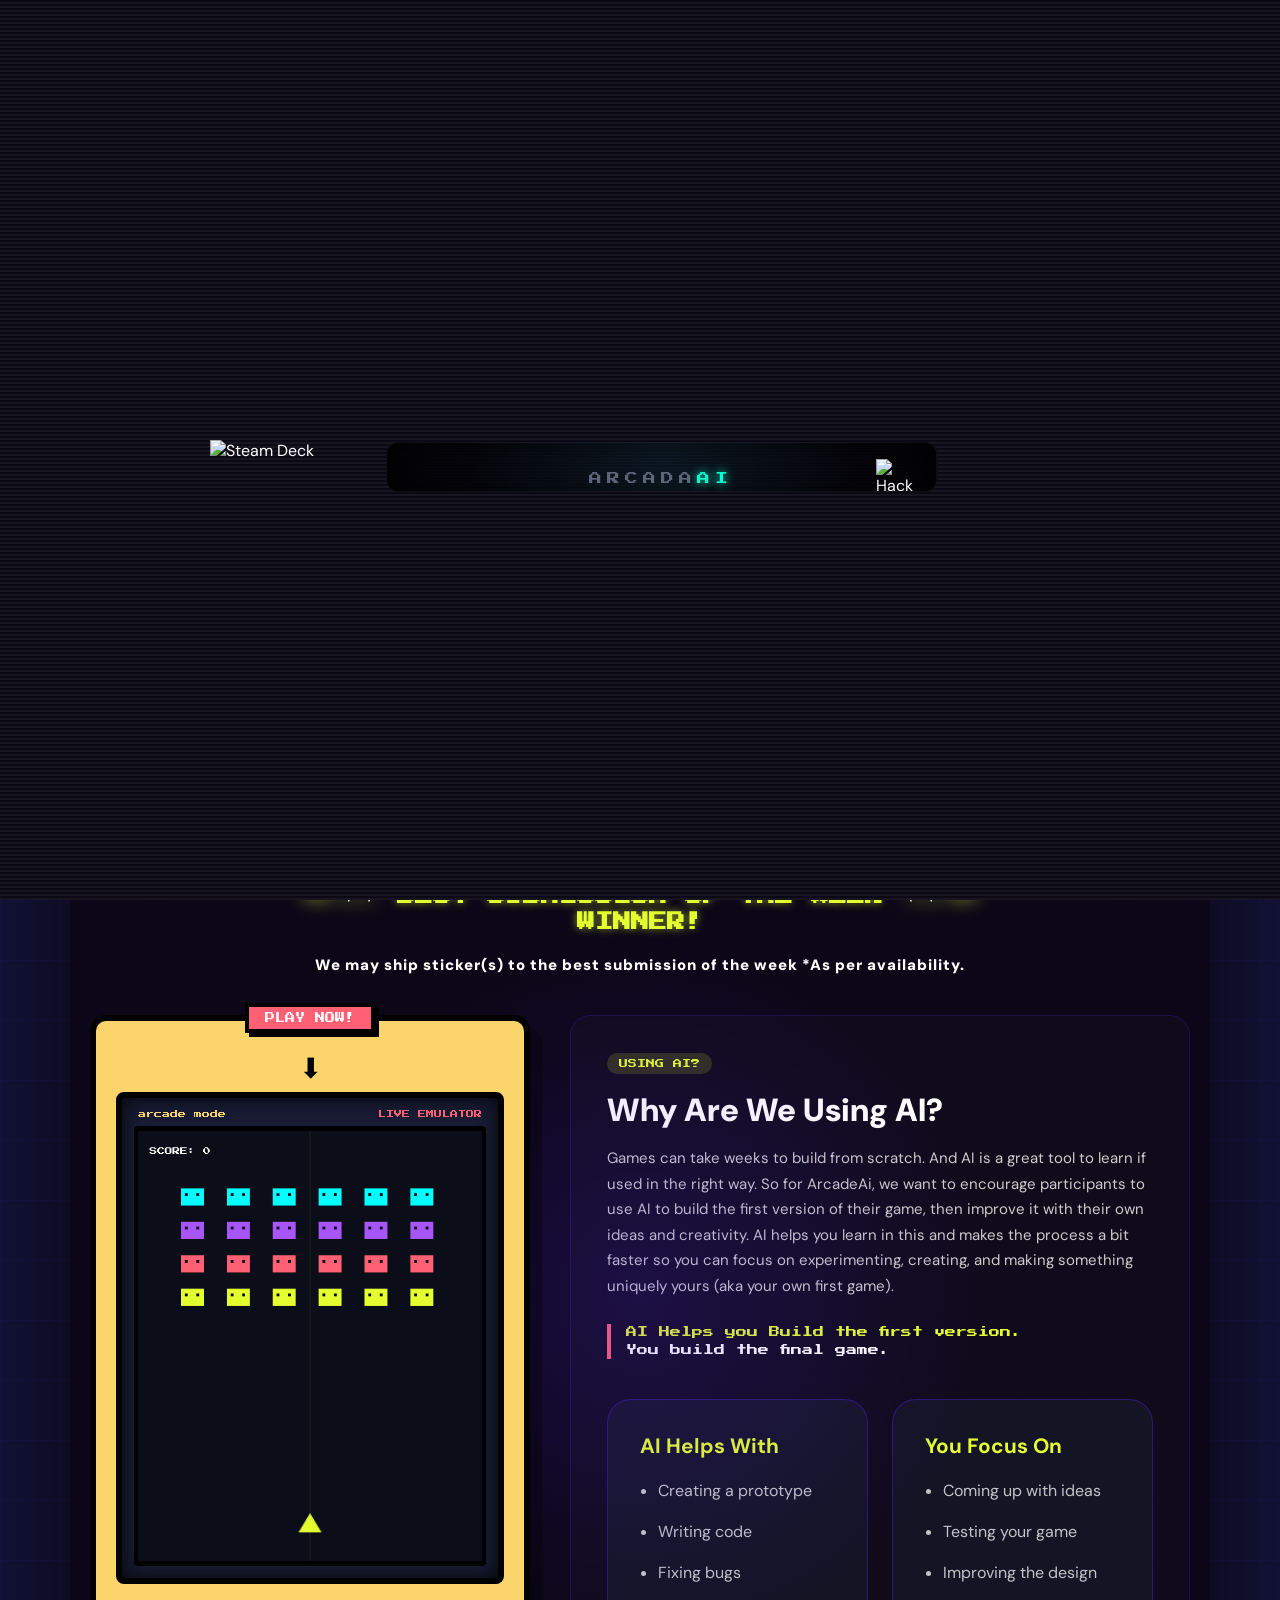
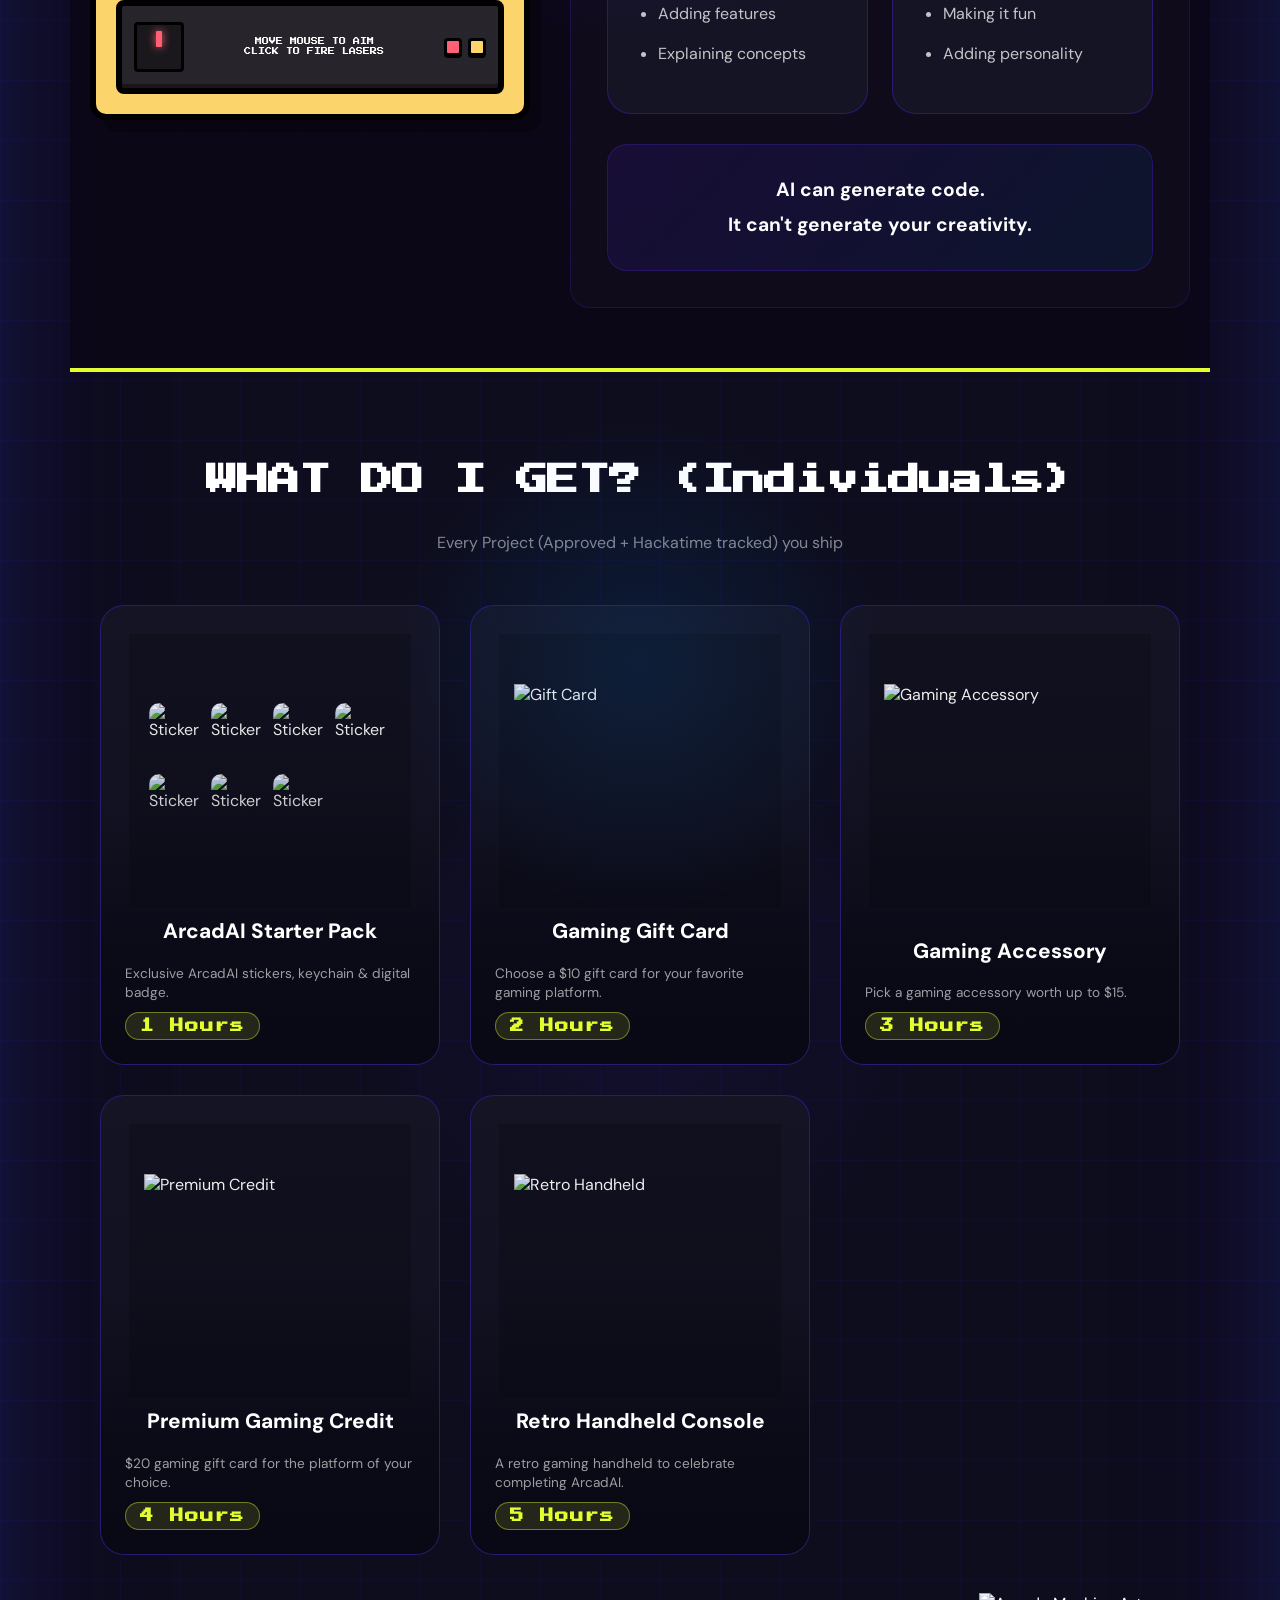
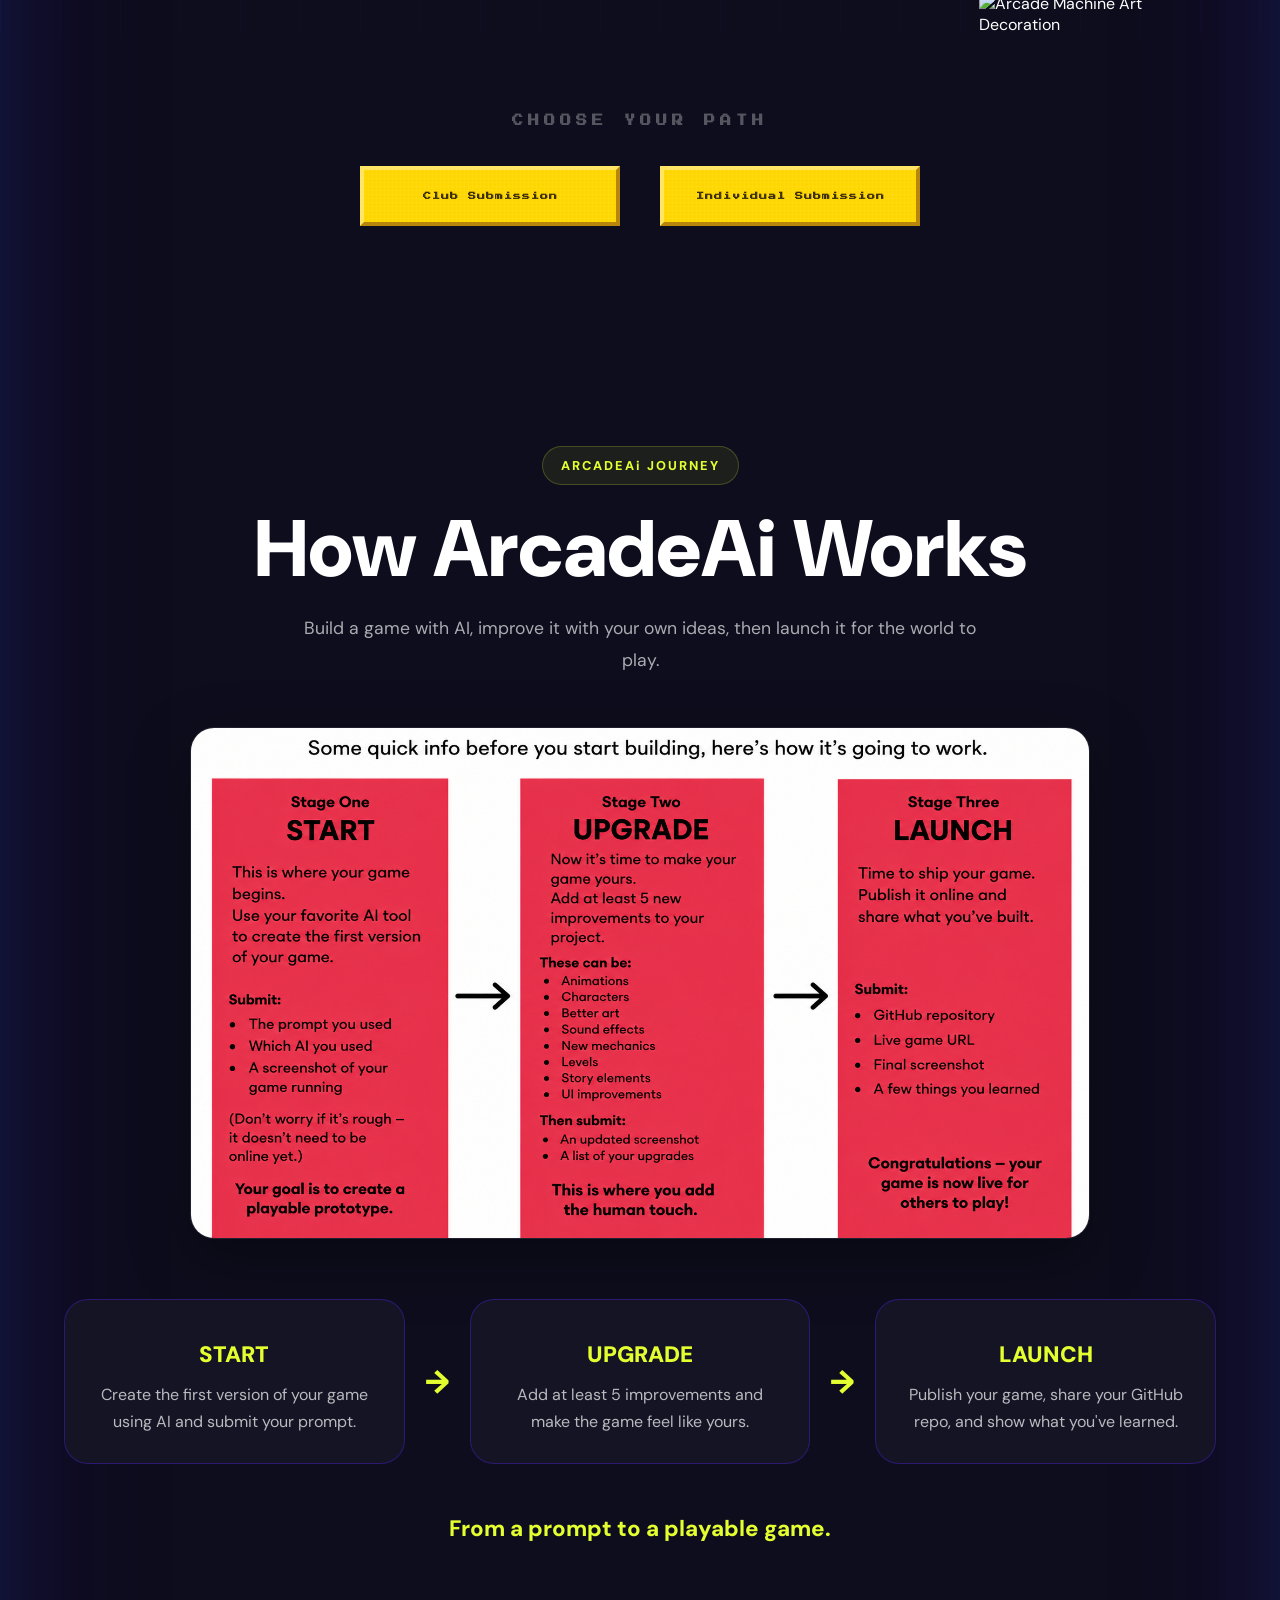
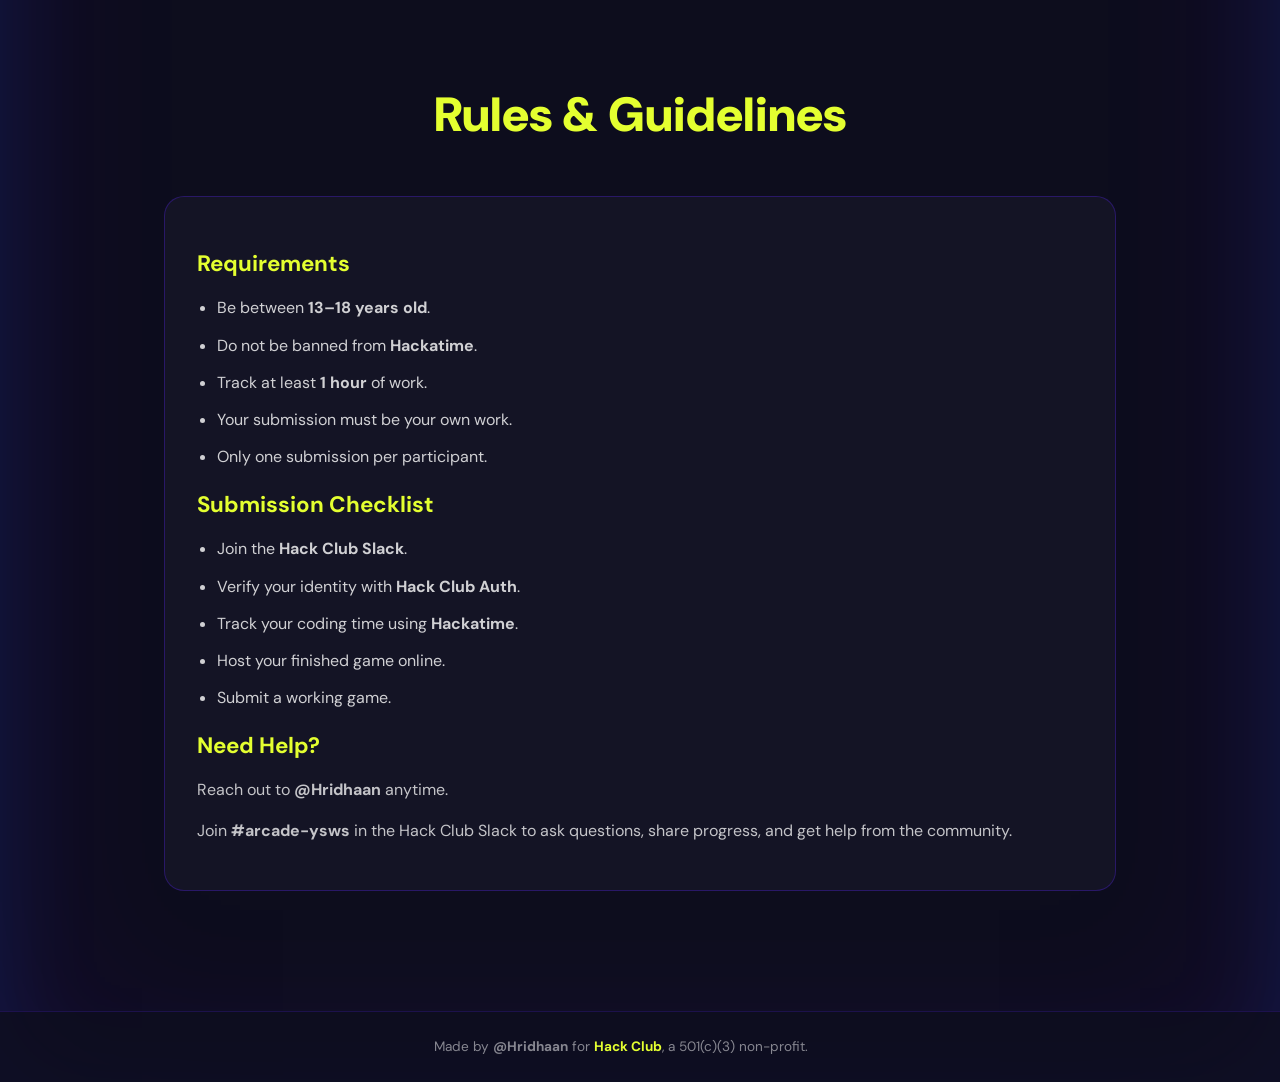
==== index.html @ bbb0876c "Update index.html" ====
<!DOCTYPE html>
<html lang="en">
<head>
    <meta charset="UTF-8">
    <meta name="viewport" content="width=device-width, initial-scale=1.0">
    <title>ArcadAi</title>
<link rel="icon" type="image/png" href="https://cdn.hackclub.com/019f196b-73ef-73d7-8613-a2c4ea734276/untitled256_20260630155035.png">
    <link href="https://fonts.googleapis.com/css2?family=Press+Start+2P&family=DM+Sans:wght@400;700;900&display=swap" rel="stylesheet">
    <link rel="stylesheet" href="style.css">
    <script async src="https://unpkg.com/es-module-shims@1.6.3/dist/es-module-shims.js"></script>
    <script type="importmap">
    {
        "imports": {
            "three": "https://unpkg.com/three@0.160.0/build/three.module.js",
            "three/addons/": "https://unpkg.com/three@0.160.0/examples/jsm/"
        }
    }
    </script>
</head>
<body>
   <div id="readyScreen">
    <div class="deck-hardware-frame">

        <img src="https://cdn.hackclub.com/019f19aa-b20a-73c0-af9d-dc248a69cda7/untitled_design__3_.svg"
            class="deck-svg-graphic"
            alt="Steam Deck">

        <div class="deck-screen-viewport">

            <div class="arcadai-brand">
                ARCADA<span class="brand-highlight">AI</span>
            </div>

            <img
                src="https://assets.hackclub.com/flag-orpheus-top.svg"
                class="hc-flag-internal"
                alt="Hack Club">

            <div class="text-group">

                <h1 class="pixel-title">
                    ARE YOU READY<br>
                    <span class="glow-text">TO PLAY?</span>
                </h1>

                <p class="sub-text">
                    AND MAKE GAMES?
                </p>

                <p class="click-prompt">
                    INSERT COIN & CLICK START
                </p>
     <p class="sponsor-text">
                Sponsored by Jared, The Clubs Lead
            </p>

            </div>

            <!-- KEEP THIS ID -->
            <div class="mc-switch" id="startArcade">
                <button class="start-btn">
                    START
                </button>
            </div>
            
        </div>

    </div>
</div>
    <div id="glitchBar"></div>
    <div class="crt"></div>

    <a href="https://hackclub.com/">
        <img style="position: absolute; top: 0; left: 10px; border: 0; width: 256px; z-index: 999;" src="https://assets.hackclub.com/flag-orpheus-left.svg" alt="Hack Club"/>
    </a>

    <nav class="navbar">
    <div class="nav-links">
        <a href="#" id="navSubmit">Submit</a>
        <a href="#" id="navWorkshop">Host a Workshop</a>
        <a href="#rules">Rules</a>
        <a href="https://www.canva.com/design/DAHLJIkIras/yFGuUKuNm_g_faqWocFEzg/view"
           target="_blank"
           rel="noopener noreferrer">
           Guide
        </a>
        <a href="example.html">Examples</a>
        <a href="https://hackclub.enterprise.slack.com/archives/C0B72VAHXHB"
           target="_blank"
           class="nav-slack">
           Join Slack
        </a>
    </div>
</nav>
    <section class="hero">
        <div class="hero-content">
            <h1 class="hero-title">ARCADAi</h1>
            <p class="hero-tagline">
                Build a <span class="retro-word">Retro</span> Arcade Game with AI and Get Rewarded for Shipping It
                <br> 
            </p>
        </div>
        <div class="launch-badge">
  <span class="live-pill">
    <span class="live-dot"></span>
    LIVE NOW
  </span>

  <span class="end-date">
    Ends <strong>August 2 2026</strong>
  </span>
</div>
        <div class="hero-3d">
            <canvas id="controller-canvas"></canvas>
        </div>
<section class="split-arcade-section" style="padding: 60px 20px; background: rgba(10, 5, 20, 0.7); border-top: 4px solid #E4FF30; border-bottom: 4px solid #E4FF30;">
    
    <div class="hype-header" style="margin-bottom: 40px; display: flex; flex-direction: column; align-items: center; justify-content: center; gap: 10px; text-align: center;">
        <div style="display: flex; align-items: center; justify-content: center; gap: 15px; flex-wrap: wrap;">
            <img src="https://cdn.hackclub.com/019f19d4-c5c6-7a98-9739-62cc808fcc87/untitled257_20260630224540.png" 
                 alt="Trophy" 
                 style="height: 55px; width: auto; filter: drop-shadow(0 0 10px #E4FF30); animation: floatTrophy 2s ease-in-out infinite alternate;">
            
            <h2 style="font-family: 'Press Start 2P', monospace; font-size: 18px; color: #E4FF30; text-shadow: 0 0 8px rgba(228, 255, 48, 0.6); margin: 0; max-width: 500px; line-height: 1.4;">
                BEST SUBMISSION OF THE WEEK WINNER!
            </h2>
            
            <img src="https://cdn.hackclub.com/019f19d4-c5c6-7a98-9739-62cc808fcc87/untitled257_20260630224540.png" 
                 alt="Trophy" 
                 style="height: 55px; width: auto; filter: drop-shadow(0 0 10px #E4FF30); animation: floatTrophy 2s ease-in-out infinite alternate; transform: scaleX(-1);">
        </div>
        <p style="font-family: 'DM Sans', sans-serif; font-weight: 900; font-size: 15px; color: #fff; letter-spacing: 1px; margin: 8px 0 0 0;">
            We may ship sticker(s) to the best submission of the week *As per availability.
        </p>
    </div>

    <div style="max-width: 1100px; margin: 0 auto; display: flex; flex-wrap: wrap; gap: 40px; align-items: flex-start; justify-content: center;">
        
        <div style="flex: 1; min-width: 320px; max-width: 440px; position: sticky; top: 100px;">
            <div class="cabinet-outer" style="background: #fcd46c; border: 6px solid #000; border-radius: 16px; box-shadow: 12px 12px 0px rgba(0,0,0,0.3); padding: 24px 20px 20px 20px; position: relative;">
                
                <div style="position: absolute; top: -18px; left: 50%; transform: translateX(-50%); background: #ff6074; color: white; font-family: 'Press Start 2P'; font-size: 10px; padding: 6px 16px; border: 4px solid #000; box-shadow: 4px 4px 0 #000; white-space: nowrap; z-index: 10;">
                    PLAY NOW!
                </div>
                
                <div style="font-size: 28px; color: #000; text-align: center; margin-top: 5px; margin-bottom: 5px; animation: bounceArrow 0.5s infinite alternate;">⬇</div>

                <div class="cabinet-monitor" style="background: #181c34; border: 6px solid #000; border-radius: 8px; padding: 12px; box-shadow: inset 0 0 20px rgba(0,0,0,0.85);">
                    <div style="display: flex; justify-content: space-between; font-family: 'Press Start 2P'; font-size: 8px; color: #fcd46c; margin-bottom: 8px; padding: 0 4px;">
                        <span>arcade mode</span>
                        <span style="color: #ff6074;">LIVE EMULATOR</span>
                    </div>

                    <div class="screen-viewport" style="position: relative; background: #000; aspect-ratio: 4/5; width: 100%; border: 4px solid #000; border-radius: 4px; overflow: hidden; display: flex; align-items: center; justify-content: center;">
                        <canvas id="miniGameCanvas" width="360" height="450" style="display: block; background: #0b0d19; width: 100%; height: auto; cursor: crosshair;"></canvas>
                    </div>
                </div>

                <div class="control-deck" style="background: #28242c; border: 6px solid #000; border-radius: 8px; margin-top: 16px; padding: 16px 12px; display: flex; justify-content: space-between; align-items: center; box-shadow: inset 0 -4px 0 rgba(0,0,0,0.4);">
                    <div style="width: 50px; height: 50px; background: #1a181c; border: 3px solid #000; border-radius: 4px; display: flex; justify-content: center; padding-top: 6px;">
                        <div style="width: 6px; height: 16px; background: #ff6074; border-radius: 1px; box-shadow: 0 0 8px #ff6074;"></div>
                    </div>
                    <div style="text-align: center; color: #fff; font-family: 'Press Start 2P'; font-size: 7px; line-height: 1.4;">
                        MOVE MOUSE TO AIM<br>CLICK TO FIRE LASERS
                    </div>
                    <div style="display: flex; gap: 6px; align-items: center;">
                        <div style="width: 18px; height: 18px; background: #ff6074; border: 3px solid #000; border-radius: 4px; box-shadow: 0 2px 0 #000;"></div>
                        <div style="width: 18px; height: 18px; background: #fcd46c; border: 3px solid #000; border-radius: 4px; box-shadow: 0 2px 0 #000;"></div>
                    </div>
                </div>
            </div>
        </div>

        <div style="flex: 1.2; min-width: 320px; color: #fff; font-family: 'DM Sans', sans-serif;">
            <div style="background: rgba(255, 255, 255, 0.02); border: 1px solid rgba(91, 35, 255, 0.2); border-radius: 20px; padding: 36px;">
                <span style="font-family: 'Press Start 2P'; font-size: 9px; background: rgba(228, 255, 48, 0.15); color: #E4FF30; padding: 6px 12px; border-radius: 20px; display: inline-block; margin-bottom: 15px;">
                    USING AI?
                </span>
                <h3 style="font-family: 'DM Sans', sans-serif; font-weight: 900; font-size: 32px; margin: 0 0 15px 0; color: #fff;">
                    Why Are We Using AI?
                </h3>
                <p style="font-size: 15px; line-height: 1.7; color: #ccc; margin-bottom: 25px;">
                    Games can take weeks to build from scratch. And AI is a great tool to learn if used in the right way. So for ArcadeAi, we want to encourage participants to use AI to build the first version of their game, then improve it with their own ideas and creativity. AI helps you learn in this and makes the process a bit faster so you can focus on experimenting, creating, and making something uniquely yours (aka your own first game).
                </p>
                
                <div style="font-family: 'Press Start 2P', monospace; font-size: 11px; line-height: 1.6; color: #E4FF30; border-left: 4px solid #ff6074; padding-left: 15px; margin-bottom: 35px;">
                    AI Helps you Build the first version.<br>
                    <span style="color: #fff;">You build the final game.</span>
                </div>

                <div class="ai-grid" style="margin-bottom: 30px;">
                    <div class="ai-card">
                        <h3>AI Helps With</h3>
                        <ul>
                            <li>Creating a prototype</li>
                            <li>Writing code</li>
                            <li>Fixing bugs</li>
                            <li>Adding features</li>
                            <li>Explaining concepts</li>
                        </ul>
                    </div>
                    <div class="ai-card">
                        <h3>You Focus On</h3>
                        <ul>
                            <li>Coming up with ideas</li>
                            <li>Testing your game</li>
                            <li>Improving the design</li>
                            <li>Making it fun</li>
                            <li>Adding personality</li>
                        </ul>
                    </div>
                </div>

                <div class="ai-footer-note" style="margin-top: 0; text-align: center;">
                    AI can generate code.<br>
                    It can't generate your creativity.
                </div>
            </div>
        </div>

    </div>
</section>

<script>
    window.addEventListener('DOMContentLoaded', () => {
        const canvas = document.getElementById('miniGameCanvas');
        if(!canvas) return;
        const ctx = canvas.getContext('2d');
        
        let player = { x: canvas.width / 2, y: canvas.height - 40 };
        let lasers = [];
        let invaders = [];
        let particles = [];
        let score = 0;
        let mouseX = canvas.width / 2;
        
        function spawnInvaders() {
            invaders = [];
            for (let row = 0; row < 4; row++) {
                for (let col = 0; col < 6; col++) {
                    invaders.push({
                        x: 45 + col * 48,
                        y: 60 + row * 35,
                        w: 24,
                        h: 18,
                        alive: true,
                        color: row === 0 ? '#00ffff' : row === 1 ? '#a855f7' : row === 2 ? '#ff6074' : '#E4FF30'
                    });
                }
            }
        }

        canvas.addEventListener('mousemove', (e) => {
            const rect = canvas.getBoundingClientRect();
            mouseX = e.clientX - rect.left;
            player.x = Math.max(20, Math.min(canvas.width - 20, mouseX));
        });

        canvas.addEventListener('click', () => {
            lasers.push({ x: player.x, y: player.y - 12, speed: 9 });
        });

        function createExplosion(x, y, color) {
            for(let i=0; i<6; i++) {
                particles.push({
                    x, y,
                    vx: (Math.random() - 0.5) * 4,
                    vy: (Math.random() - 0.5) * 4,
                    alpha: 1,
                    color
                });
            }
        }

        function update() {
            lasers.forEach((l, index) => {
                l.y -= l.speed;
                if (l.y < 0) lasers.splice(index, 1);
            });

            particles.forEach((p, index) => {
                p.x += p.vx;
                p.y += p.vy;
                p.alpha -= 0.05;
                if(p.alpha <= 0) particles.splice(index, 1);
            });

            lasers.forEach((l, lIdx) => {
                invaders.forEach((inv) => {
                    if (inv.alive && l.x > inv.x && l.x < inv.x + inv.w && l.y > inv.y && l.y < inv.y + inv.h) {
                        inv.alive = false;
                        lasers.splice(lIdx, 1);
                        score += 10;
                        createExplosion(inv.x + inv.w/2, inv.y + inv.h/2, inv.color);
                    }
                });
            });

            if (invaders.length > 0 && invaders.every(i => !i.alive)) {
                spawnInvaders();
            }
        }

        function draw() {
            ctx.fillStyle = '#0b0d19';
            ctx.fillRect(0, 0, canvas.width, canvas.height);

            ctx.strokeStyle = 'rgba(228, 255, 48, 0.1)';
            ctx.lineWidth = 1;
            ctx.beginPath();
            ctx.moveTo(player.x, 0);
            ctx.lineTo(player.x, canvas.height);
            ctx.stroke();

            // Ship
            ctx.fillStyle = '#E4FF30';
            ctx.beginPath();
            ctx.moveTo(player.x, player.y - 10);
            ctx.lineTo(player.x - 12, player.y + 10);
            ctx.lineTo(player.x + 12, player.y + 10);
            ctx.closePath();
            ctx.fill();

            // Lasers
            ctx.fillStyle = '#ff6074';
            lasers.forEach(l => ctx.fillRect(l.x - 1.5, l.y, 3, 9));

            // Invaders
            invaders.forEach(inv => {
                if (!inv.alive) return;
                ctx.fillStyle = inv.color;
                ctx.fillRect(inv.x, inv.y, inv.w, inv.h);
                ctx.fillStyle = '#0b0d19';
                ctx.fillRect(inv.x + 4, inv.y + 5, 3, 3);
                ctx.fillRect(inv.x + 16, inv.y + 5, 3, 3);
            });

            // Explosions
            particles.forEach(p => {
                ctx.fillStyle = p.color;
                ctx.globalAlpha = p.alpha;
                ctx.fillRect(p.x, p.y, 2, 2);
            });
            ctx.globalAlpha = 1.0;

            // Score
            ctx.fillStyle = '#fff';
            ctx.font = '8px "Press Start 2P"';
            ctx.fillText(`SCORE: ${score}`, 12, 25);
        }

        function gameLoop() {
            update();
            draw();
            requestAnimationFrame(gameLoop);
        }

        spawnInvaders();
        gameLoop();
    });
</script>
        <style>
    @keyframes bounceArrow {
        0% { transform: translateY(-2px); }
        100% { transform: translateY(6px); }
    }
</style>
<section class="rewards-section" style="padding: 80px 0; position: relative;">
    <div class="rewards-header">
        <h2 class="rewards-title">WHAT DO I GET? (Individuals)</h2>
        <p class="rewards-sub">
            Every Project (Approved + Hackatime tracked) you ship </strong>
        </p>
    </div>

    <div class="shop-container">
        <div class="reward-card">
            <div class="reward-image-wrapper">
                <div class="sticker-pack-grid">
                    <img src="https://cdn.hackclub.com/019f2280-c165-7e4e-8f78-308bf19e9e6f/levelupstickerhc__1_.svg" alt="Sticker">
                    <img src="https://cdn.hackclub.com/019f2280-c393-7290-81db-18f1bc3d7bc1/arcadestickerhc__2_.png" alt="Sticker">
                    <img src="https://cdn.hackclub.com/019f2280-c588-7252-99b5-20695ab617b0/pixelhearthc__1_.svg" alt="Sticker">
                    <img src="https://cdn.hackclub.com/019f2280-c74f-77c2-9615-f9a103780d20/orphandheidi2hc__1_.svg" alt="Sticker">
                    <img src="https://cdn.hackclub.com/019f2280-c95c-72d1-b4f8-f1cf398941d7/macstickerhc__1___1_.svg" alt="Sticker">
                    <img src="https://cdn.hackclub.com/019f2280-cb59-75fa-8bf3-3ff4823d4ff1/coinpixelhc__1___1_.svg" alt="Sticker">
                    <img src="https://cdn.hackclub.com/019f2280-cd3a-76c4-b03e-8ee9b8af139b/arcadaistickerhc__1___1_.svg" alt="Sticker">
                </div>
            </div>
            <div class="reward-card-body">
                <div class="reward-name">ArcadAI Starter Pack</div>
                <div class="reward-desc">Exclusive ArcadAI stickers, keychain & digital badge.</div>
                <div class="reward-rate">1 Hours</div>
            </div>
        </div>

        <div class="reward-card">
            <div class="reward-image-wrapper">
                <img src="https://cdn.hackclub.com/019f2280-7dbc-79d0-a45c-57baba730f4b/arcadai_sticker_and_keychain.svg" alt="Gift Card">
            </div>
            <div class="reward-card-body">
                <div class="reward-name">Gaming Gift Card</div>
                <div class="reward-desc">Choose a $10 gift card for your favorite gaming platform.</div>
                <div class="reward-rate">2 Hours</div>
            </div>
        </div>

        <div class="reward-card">
            <div class="reward-image-wrapper">
                <img src="https://cdn.hackclub.com/019f228a-653d-72e7-a703-123f1cd6ce52/image.png" alt="Gaming Accessory">
            </div>
            <div class="reward-card-body">
                <div class="reward-name">Gaming Accessory</div>
                <div class="reward-desc">Pick a gaming accessory worth up to $15.</div>
                <div class="reward-rate">3 Hours</div>
            </div>
        </div>

        <div class="reward-card">
            <div class="reward-image-wrapper">
                <img src="https://cdn.hackclub.com/019f2280-7dbc-79d0-a45c-57baba730f4b/arcadai_sticker_and_keychain.svg" alt="Premium Credit">
            </div>
            <div class="reward-card-body">
                <div class="reward-name">Premium Gaming Credit</div>
                <div class="reward-desc">$20 gaming gift card for the platform of your choice.</div>
                <div class="reward-rate">4 Hours</div>
            </div>
        </div>

        <div class="reward-card">
            <div class="reward-image-wrapper">
                <img src="https://cdn.hackclub.com/019f2287-f891-7594-844d-e31092566be7/image.png" alt="Retro Handheld">
            </div>
            <div class="reward-card-body">
                <div class="reward-name">Retro Handheld Console</div>
                <div class="reward-desc">A retro gaming handheld to celebrate completing ArcadAI.</div>
                <div class="reward-rate">5 Hours</div>
            </div>
        </div>
    </div>

    <div class="bottom-mascot-art">
        <img src="https://cdn.hackclub.com/019f2280-fc4e-7848-a365-0a8d53cc96b3/untitled258_20260701010210.png" alt="Arcade Machine Art Decoration">
    </div>
</section>
        
    </section><div class="selector-section">
        <p class="selector-label" style="font-weight: 900; letter-spacing: 5px;">CHOOSE YOUR PATH</p>
        <div class="path-buttons">
            <div class="minecraft-btn" id="clubBtn" onclick="selectPath('club')">
                <div class="mc-btn-front" style="font-weight: 900;">Club Submission</div>
            </div>
            <div class="minecraft-btn" id="individualBtn" onclick="selectPath('individual')">
                <div class="mc-btn-front" style="font-weight: 900;">Individual Submission</div>
            </div>
        </div>

        <div class="submission-content" id="clubContent">
            <div class="content-inner" style="border-width: 2px;">
                <h2 class="content-title" style="font-weight: 900; text-transform: uppercase;">ArcadeAi for Clubs</h2>
                <p class="content-desc" style="font-weight: 700; color: rgba(255,255,255,0.85);">ArcadeAi is a Hack Club program where you/your members build games and get rewarded. Run it as a workshop at your next meeting—no experience needed, and it works for complete beginners. Clubs are welcome from anywhere in the world!</p>
                
                <div style="background: rgba(228, 255, 48, 0.07); border: 3px dashed #E4FF30; border-radius: 12px; padding: 28px; margin-bottom: 32px; box-shadow: 0 0 20px rgba(228, 255, 48, 0.05);">
                    <h3 style="font-family: 'Press Start 2P', monospace; font-size: 0.85rem; color: #E4FF30; margin-bottom: 14px; letter-spacing: 1px; font-weight: 900;">🎁 CLUB PERKS & GRANTS PROFILE</h3>
                    <p style="color: #ffffff; font-size: 1.05rem; line-height: 1.6; margin-bottom: 18px; font-weight: 800;">
                        Fund your club dynamic! Every approved game submission contributes a solid <span style="color: #E4FF30; font-weight: 900;">$5 GRANT</span> directly toward your club's custom event ecosystem. Use your collective pile to fund an awesome <span style="color: #ff6074; font-weight: 900;">Pizza Party</span>, restock premium <span style="color: #008BFF; font-weight: 900;">Snacks</span>, or request custom board games and gear! Specify your group goals directly in the workshop setup form.
                    </p>
                    <a href="https://www.canva.com/design/DAHLJIkIras/yFGuUKuNm_g_faqWocFEzg/view" 
                       target="_blank" 
                       rel="noopener noreferrer" 
                       style="font-family: 'Press Start 2P', monospace; font-size: 0.7rem; color: #0D0D1D; background: #E4FF30; padding: 10px 18px; text-decoration: none; display: inline-block; font-weight: 900; border: 3px solid #000; box-shadow: 4px 4px 0px #000; transition: transform 0.1s;"
                       onmouseover="this.style.transform='translate(-2px, -2px)'; this.style.boxShadow='6px 6px 0px #000';"
                       onmouseout="this.style.transform='none'; this.style.boxShadow='4px 4px 0px #000';">
                        ARCADE GUIDE »
                    </a>
                </div>

                <h3 class="content-subtitle" style="font-weight: 900;">Running a workshop</h3>
                <p class="content-text" style="font-weight: 600;">Host an ArcadeAi workshop at your club meeting. Members will build their own game using an AI (as per the guide), host it on GitHub Pages, and submit it. Each approved submission earns them rewards. You can <a href="#guides" class="content-link" style="font-weight: 900;">use our workshop guide</a> to run the session.</p>
                
                <h3 class="content-subtitle" style="font-weight: 900;">How it works</h3>
                <div class="steps-grid">
                    <div class="step-card" style="border-width: 2px;"><span class="step-num" style="font-weight: 900;">1</span><p style="font-weight: 800; color: #fff;">Run the workshop with your club</p></div>
                    <div class="step-card" style="border-width: 2px;"><span class="step-num" style="font-weight: 900;">2</span><p style="font-weight: 800; color: #fff;">Members build & host their games</p></div>
                    <div class="step-card" style="border-width: 2px;"><span class="step-num" style="font-weight: 900;">3</span><p style="font-weight: 800; color: #fff;">Close your workshop session</p></div>
                    <div class="step-card" style="border-width: 2px;"><span class="step-num" style="font-weight: 900;">4</span><p style="font-weight: 800; color: #fff;">Get your collective reward grant!</p></div>
                </div>
                
                <a href="https://forms.hackclub.com/host-arcadai-workshop"
                   target="_blank"
                   rel="noopener noreferrer"
                   class="btn-primary"
                   style="margin-top:32px; display:inline-block; font-size: 0.75rem; padding: 16px 24px; font-weight: 900;">
                    Start a Club Workshop »
                </a>
            </div>
        </div>

        
        <div class="submission-content" id="individualContent">
            <div class="content-inner" style="border-width: 2px;">
                <h2 class="content-title" style="font-weight: 900; text-transform: uppercase;">ArcadeAi for Individuals</h2>
                <p class="content-desc" style="font-weight: 700; color: rgba(255,255,255,0.85);">Building solo? No problem. ArcadeAi is open to any teenager who wants to build a game and get rewarded for shipping it. No club needed — just you, your code, and your ideas.</p>
                
                <h3 class="content-subtitle" style="color:#ff6074; font-weight: 900; font-size: 1.4rem; margin-bottom: 20px;">🎁 SELECT YOUR REWARD PATHWAY:</h3>
                <div style="display: grid; grid-template-columns: repeat(auto-fit, minmax(280px, 1fr)); gap: 24px; margin-bottom: 32px;">
                    <div style="background: rgba(0, 139, 255, 0.04); border: 2px solid rgba(0, 139, 255, 0.5); border-radius: 12px; padding: 24px; box-shadow: 0 4px 15px rgba(0, 139, 255, 0.1);">
                        <div style="font-family: 'Press Start 2P'; font-size: 13px; margin-bottom: 12px; color: #008BFF; font-weight: 900;">🎲 THE TABLETOP PATHWAY</div>
                        <p style="color: #ffffff; font-size: 0.95rem; line-height: 1.6; margin: 0; font-weight: 800;">
                            Get <span style="color: #008BFF; font-weight: 900;">2 Random Board Games</span> securely shipped straight to your front door, or covered via a custom direct acquisition purchase grant!
                        </p>
                    </div>
                    <div style="background: rgba(228, 255, 48, 0.04); border: 2px solid rgba(228, 255, 48, 0.5); border-radius: 12px; padding: 24px; box-shadow: 0 4px 15px rgba(228, 255, 48, 0.1);">
                        <div style="font-family: 'Press Start 2P'; font-size: 13px; margin-bottom: 12px; color: #E4FF30; font-weight: 900;">🎮 THE PLATFORM PATHWAY</div>
                        <p style="color: #ffffff; font-size: 0.95rem; line-height: 1.6; margin: 0; font-weight: 800;">
                            Claim a versatile <span style="color: #E4FF30; font-weight: 900;">Gaming Store Grant</span> to load up on premium Game-Passes, runtime DLC expansions, or platform currencies inside your target multiplayer games!
                        </p>
                    </div>
                </div>

                <h3 class="content-subtitle" style="font-weight: 900;">How it works</h3>
                <p class="content-text" style="font-weight: 600;">Build a game (time tracked with Hackatime), host it on GitHub Pages or itch.io, and submit it. Each approved submission earns you rewards. Check out the <a href="#rules" class="content-link" style="font-weight: 900;">requirements & examples page</a> first.</p>
                
                <h3 class="content-subtitle" style="font-weight: 900;">Steps</h3>
                <div class="steps-grid">
                    <div class="step-card" style="border-width: 2px;"><span class="step-num" style="font-weight: 900;">1</span><p style="font-weight: 800; color: #fff;">Build your game archetype</p></div>
                    <div class="step-card" style="border-width: 2px;"><span class="step-num" style="font-weight: 900;">2</span><p style="font-weight: 800; color: #fff;">Host your build live online</p></div>
                    <div class="step-card" style="border-width: 2px;"><span class="step-num" style="font-weight: 900;">3</span><p style="font-weight: 800; color: #fff;">Submit via the shipping dashboard</p></div>
                    <div class="step-card" style="border-width: 2px;"><span class="step-num" style="font-weight: 900;">4</span><p style="font-weight: 800; color: #fff;">Claim your chosen reward tier!</p></div>
                </div>
                
                <a href="https://forms.hackclub.com/arcadai-individual"
                   target="_blank"
                   rel="noopener noreferrer"
                   class="btn-primary"
                   style="margin-top:32px; display:inline-block; font-size: 0.75rem; padding: 16px 24px; font-weight: 900;">
                    Submit Your Game »
                </a>
            </div>
        </div>
    </div>

    <section class="arcade-process">
        <div class="process-header">
            <span class="process-tag">ARCADEAi JOURNEY</span>
            <h2 class="process-title">How ArcadeAi Works</h2>
            <p class="process-subtitle">
                Build a game with AI, improve it with your own ideas, then launch it for the world to play.
            </p>
        </div>
        <div class="process-image-container">
            <img src="assets/photos/workflow.png" alt="How Arcade Works" class="process-image">
        </div>
        <div class="process-flow">
            <div class="flow-card">
                <div class="flow-icon"></div>
                <h3>START</h3>
                <p>Create the first version of your game using AI and submit your prompt.</p>
            </div>
            <div class="flow-arrow">→</div>
            <div class="flow-card">
                <div class="flow-icon"></div>
                <h3>UPGRADE</h3>
                <p>Add at least 5 improvements and make the game feel like yours.</p>
            </div>
            <div class="flow-arrow">→</div>
            <div class="flow-card">
                <div class="flow-icon"></div>
                <h3>LAUNCH</h3>
                <p>Publish your game, share your GitHub repo, and show what you've learned.</p>
            </div>
        </div>
        <div class="process-quote">From a prompt to a playable game.</div>
    </section>
    

        <!--

        <div class="marquee-wrapper">
            <div class="marquee-track">
                <div class="reward-card">
                    <img src="https://cdn.hackclub.com/019e78b3-c2be-7597-a584-adfa7424e5cc/image.png" alt="Robux"/>
                    <span class="reward-name">Robux Grant</span>
                    <span class="reward-rate">$5</span>
                </div>
                <div class="reward-card">
                    <img src="https://cdn.hackclub.com/019e78b3-c560-7306-bf54-0f0309e8012c/image.png" alt="Steam"/>
                    <span class="reward-name">Steam Grant</span>
                    <span class="reward-rate">$5</span>
                </div>
                <div class="reward-card">
                    <img src="https://cdn.hackclub.com/019e78b3-cb3a-797b-8372-727cfa99ce7d/image.png" alt="PlayStation"/>
                    <span class="reward-name">PS5 Store Grant</span>
                    <span class="reward-rate">$5</span>
                </div>
                <div class="reward-card">
                    <img src="https://cdn.hackclub.com/019e78b3-cdbc-717c-9516-8ceed5521d50/image.png" alt="Xbox"/>
                    <span class="reward-name">Xbox Gamepass</span>
                    <span class="reward-rate">$5</span>
                </div>
                <div class="reward-card">
                    <img src="https://cdn.hackclub.com/019e78b6-8c25-72ff-9af2-ae48d4276445/image.png" alt="Gaming Chair"/>
                    <span class="reward-name">Gaming Accessories</span>
                    <span class="reward-rate">$5</span>
                </div>
                <div class="reward-card">
                    <img src="https://cdn.hackclub.com/019e78b5-5a3d-7637-90d5-1876262efb31/image.png" alt="Snacks"/>
                    <span class="reward-name">Snacks Grant</span>
                    <span class="reward-rate">$5</span>
                </div>
                <div class="reward-card">
                    <img src="https://cdn.hackclub.com/019e78b3-c89d-77c0-a14c-f0b7e09f0a83/image.png" alt="Gaming Disc"/>
                    <span class="reward-name">Gaming Discs</span>
                    <span class="reward-rate">$5</span>
                </div>
                <div class="reward-card">
                    <img src="https://cdn.hackclub.com/019e78ba-0c8d-72cf-9ee6-25249cc44a6c/image.png" alt="Pizza"/>
                    <span class="reward-name">Pizza Grant</span>
                    <span class="reward-rate">$5</span>
                </div>
               
                <div class="reward-card">
                    <img src="https://cdn.hackclub.com/019e78b3-c2be-7597-a584-adfa7424e5cc/image.png" alt="Robux"/>
                    <span class="reward-name">Robux Grant</span>
                    <span class="reward-rate">$5</span>
                </div>
                <div class="reward-card">
                    <img src="https://cdn.hackclub.com/019e78b3-c560-7306-bf54-0f0309e8012c/image.png" alt="Steam"/>
                    <span class="reward-name">Steam Grant</span>
                    <span class="reward-rate">$5</span>
                </div>
                <div class="reward-card">
                    <img src="https://cdn.hackclub.com/019e78b3-cb3a-797b-8372-727cfa99ce7d/image.png" alt="PlayStation"/>
                    <span class="reward-name">PS5 Store Grant</span>
                    <span class="reward-rate">$5</span>
                </div>
                <div class="reward-card">
                    <img src="https://cdn.hackclub.com/019e78b3-cdbc-717c-9516-8ceed5521d50/image.png" alt="Xbox"/>
                    <span class="reward-name">Xbox Gamepass</span>
                    <span class="reward-rate">$5</span>
                </div>
                <div class="reward-card">
                    <img src="https://cdn.hackclub.com/019e78b6-8c25-72ff-9af2-ae48d4276445/image.png" alt="Gaming Chair"/>
                    <span class="reward-name">Gaming Accessories</span>
                    <span class="reward-rate">$5</span>
                </div>
                <div class="reward-card">
                    <img src="https://cdn.hackclub.com/019e78b5-5a3d-7637-90d5-1876262efb31/image.png" alt="Snacks"/>
                    <span class="reward-name">Snacks Grant</span>
                    <span class="reward-rate">$5</span>
                </div>
                <div class="reward-card">
                    <img src="https://cdn.hackclub.com/019e78b3-c89d-77c0-a14c-f0b7e09f0a83/image.png" alt="Gaming Disc"/>
                    <span class="reward-name">Gaming Discs</span>
                    <span class="reward-rate">$5</span>
                </div>
                <div class="reward-card">
                    <img src="https://cdn.hackclub.com/019e78ba-0c8d-72cf-9ee6-25249cc44a6c/image.png" alt="Pizza"/>
                    <span class="reward-name">Pizza Grant</span>
                    <span class="reward-rate">$5</span>
                </div>
            </div>
        </div>
    -->
    </section>
    <section class="rules-section" id="rules">

    <h1 class="rules-title">Rules & Guidelines</h1>

    <div class="rule-card">

        <h2>Requirements</h2>

        <ul>
            <li>Be between <strong>13–18 years old</strong>.</li>
            <li>Do not be banned from <strong>Hackatime</strong>.</li>
            <li>Track at least <strong>1 hour</strong> of work.</li>
            <li>Your submission must be your own work.</li>
            <li>Only one submission per participant.</li>
        </ul>
        
        <h2>Submission Checklist</h2>

        <ul>
            <li>Join the <strong>Hack Club Slack</strong>.</li>
            <li>Verify your identity with <strong>Hack Club Auth</strong>.</li>
            <li>Track your coding time using <strong>Hackatime</strong>.</li>
            <li>Host your finished game online.</li>
            <li>Submit a working game.</li>
        </ul>

        <h2>Need Help?</h2>

        <p>
            Reach out to <strong>@Hridhaan</strong> anytime.
        </p>

        <p>
            Join <strong>#arcade-ysws</strong> in the Hack Club Slack to ask questions,
            share progress, and get help from the community.
        </p>

</div>

</section>

    <footer class="footer">
        <div class="footer-content">
            <span>Made by <strong>@Hridhaan</strong> for <a href="https://hackclub.com/" target="_blank">Hack Club</a>, a 501(c)(3) non-profit.</span>
            <div class="footer-gif">
                <iframe src="https://giphy.com/embed/hkqefnFjn2MWVl6xvq" width="30" height="30" frameBorder="0" class="giphy-embed" allowFullScreen></iframe>
            </div>
        </div>
    </footer>

    <script type="module" src="script.js"></script>
</body>
</html>
---- style.css ----
* {
    margin: 0;
    padding: 0;
    box-sizing: border-box;
}
.sponsor-text {
    /* Uses a blocky monospace font as a fallback for the pixel look */
    font-family: "Courier New", Courier, monospace; 
    font-size: 0.8rem;
    font-weight: bold;
    text-transform: uppercase;
    letter-spacing: 1px;
    
    /* Matches the hot pink from "AND MAKE GAMES?" */
    color: #ff00ff; 
    background-color: #13111c; /* Dark background to blend with your page */
    
    /* Sharp pixel-style borders */
    border: 2px solid #00ffff; /* Cyan border to match the main glow */
    border-radius: 0px; /* Removes the rounded capsule look completely */
    
    display: inline-block;
    padding: 6px 14px;
    
    /* Retro 8-bit hard shadow (no blur, just a solid offset block) */
    box-shadow: 4px 4px 0px #000000; 
    
    transition: all 0.1s ease-in-out;
    cursor: pointer;
}

/* Retro arcade button-press effect when hovered */
.sponsor-text:hover {
    color: #ffffff;
    background-color: #ff00ff;
    border-color: #ffffff;
    /* Shifts the element down to look like a physical button click */
    transform: translate(2px, 2px);
    box-shadow: 2px 2px 0px #000000;
}
body {
    background-color: #0D0D1D;
    font-family: 'DM Sans', sans-serif;
    color: #ffffff;
    overflow-x: hidden;
}

/* ── NAVBAR ── */
.navbar {
    display: flex;
    align-items: center;
    justify-content: flex-end;
    padding: 20px 40px;
    position: fixed;
    top: 0;
    left: 0;
    right: 0;
    z-index: 100;
    background: transparent;
}

.nav-links {
    display: flex;
    align-items: center;
    gap: 32px;
}

.nav-links a {
    color: rgba(255, 255, 255, 0.9);
    text-decoration: none;
    font-size: 0.9rem;
    font-weight: 800;
    transition: color 0.2s;
    white-space: nowrap;
}

.nav-links a:hover {
    color: #E4FF30;
}

.nav-cta {
    font-family: 'Press Start 2P', monospace;
    font-size: 0.6rem;
    background: #E4FF30;
    color: #0D0D1D;
    border: 3px solid #0D0D1D;
    padding: 12px 16px;
    cursor: pointer;
    box-shadow: 4px 4px 0px #5B23FF;
    transition: all 0.1s;
    white-space: nowrap;
    letter-spacing: 1px;
}

.nav-cta:hover {
    transform: translate(2px, 2px);
    box-shadow: 2px 2px 0px #5B23FF;
}

.nav-cta:active {
    transform: translate(4px, 4px);
    box-shadow: 0px 0px 0px #5B23FF;
}

@keyframes rgbShift {
    0% { background-position: 0% center; }
    100% { background-position: 300% center; }
}

/* ── HERO ── */
.hero {
    min-height: 100vh;
    display: flex;
    flex-direction: column;
    align-items: center;
    justify-content: center;
    padding-top: 80px;
    position: relative;
    overflow: hidden;
    background-image:
        linear-gradient(rgba(91, 35, 255, 0.05) 1px, transparent 1px),
        linear-gradient(90deg, rgba(91, 35, 255, 0.05) 1px, transparent 1px);
    background-size: 60px 60px;
}

.hero::before {
    content: '';
    position: absolute;
    width: 700px;
    height: 700px;
    background: radial-gradient(circle, rgba(91, 35, 255, 0.18) 0%, transparent 70%);
    top: 40%;
    left: 50%;
    transform: translate(-50%, -50%);
    pointer-events: none;
    z-index: 0;
}

.hero::after {
    content: '';
    position: absolute;
    width: 500px;
    height: 500px;
    background: radial-gradient(circle, rgba(0, 139, 255, 0.12) 0%, transparent 70%);
    top: 70%;
    left: 50%;
    transform: translate(-50%, -50%);
    pointer-events: none;
    z-index: 0;
}

.hero-content {
    text-align: center;
    position: relative;
    z-index: 2;
    padding: 0 20px;
}

.hero-title {
    font-family: 'DM Sans', sans-serif;
    font-weight: 900;
    font-size: clamp(5rem, 15vw, 12rem);
    line-height: 1;
    letter-spacing: 8px;
    background: linear-gradient(
        90deg,
        #5B23FF,
        #008BFF,
        #E4FF30,
        #00F5FF,
        #008BFF,
        #5B23FF
    );
    background-size: 300% auto;
    -webkit-background-clip: text;
    -webkit-text-fill-color: transparent;
    background-clip: text;
    animation: rgbShift 3s linear infinite;
    filter: drop-shadow(0 0 30px rgba(91, 35, 255, 0.5))
            drop-shadow(0 0 60px rgba(0, 139, 255, 0.3));
}

.hero-tagline {
    font-size: 1.3rem;
    color: rgba(255, 255, 255, 0.6);
    margin-top: 16px;
    font-weight: 500;
    letter-spacing: 1px;
}

.hero-3d {
    width: 100%;
    max-width: 700px;
    height: 500px;
    position: relative;
    z-index: 1;
    margin-top: -20px;
}

#controller-canvas {
    width: 100%;
    height: 100%;
    display: block;
}

/* ── BUTTONS ── */
.btn-primary {
    font-family: 'Press Start 2P', monospace;
    font-size: 0.6rem;
    background: #E4FF30;
    color: #0D0D1D;
    border: 3px solid #0D0D1D;
    padding: 14px 20px;
    cursor: pointer;
    box-shadow: 4px 4px 0px #5B23FF;
    transition: all 0.1s;
    letter-spacing: 1px;
}

.btn-primary:hover {
    transform: translate(2px, 2px);
    box-shadow: 2px 2px 0px #5B23FF;
}

.btn-primary:active {
    transform: translate(4px, 4px);
    box-shadow: 0px 0px 0px #5B23FF;
}

/* ── PATH SELECTOR ── */
.selector-section {
    padding: 80px 40px;
    display: flex;
    flex-direction: column;
    align-items: center;
    gap: 40px;
}

.selector-label {
    font-family: 'Press Start 2P', monospace;
    font-size: 0.7rem;
    color: rgba(255,255,255,0.3);
    letter-spacing: 4px;
}

.path-buttons {
    display: flex;
    gap: 40px;
    align-items: center;
    justify-content: center;
    flex-wrap: wrap;
}

.minecraft-btn {
    position: relative;
    width: 260px;
    height: 60px;
    cursor: pointer;
    user-select: none;
}

.mc-btn-front {
    position: absolute;
    inset: 0;
    background: #FFD700;
    border-top: 4px solid #FFE566;
    border-left: 4px solid #FFE566;
    border-right: 4px solid #B8860B;
    border-bottom: 4px solid #B8860B;
    display: flex;
    align-items: center;
    justify-content: center;
    font-family: 'Press Start 2P', monospace;
    font-size: 0.5rem;
    color: #3d2e00;
    letter-spacing: 1px;
    transition: all 0.1s;
}

.mc-btn-front::after {
    content: '';
    position: absolute;
    inset: 0;
    background-image:
        linear-gradient(rgba(255,255,255,0.05) 1px, transparent 1px),
        linear-gradient(90deg, rgba(255,255,255,0.05) 1px, transparent 1px);
    background-size: 4px 4px;
    pointer-events: none;
}

.minecraft-btn:hover .mc-btn-front {
    background: #FFE033;
    border-top-color: #FFF0A0;
    border-left-color: #FFF0A0;
    filter: brightness(1.1);
}

.minecraft-btn:active .mc-btn-front,
.minecraft-btn.active .mc-btn-front {
    background: #CC9900;
    border-top-color: #B8860B;
    border-left-color: #B8860B;
    border-right-color: #FFE566;
    border-bottom-color: #FFE566;
    transform: translateY(2px);
}

/* ── SUBMISSION CONTENT ── */
.submission-content {
    display: none;
    width: 100%;
    max-width: 900px;
    animation: fadeInUp 0.4s ease;
}

.submission-content.active {
    display: block;
}

@keyframes fadeInUp {
    from { opacity: 0; transform: translateY(20px); }
    to { opacity: 1; transform: translateY(0); }
}

.content-inner {
    background: rgba(255,255,255,0.02);
    border: 1px solid rgba(91, 35, 255, 0.2);
    border-radius: 20px;
    padding: 40px;
}

.content-title {
    font-family: 'DM Sans', sans-serif;
    font-weight: 900;
    font-size: 2.5rem;
    color: #E4FF30;
    margin-bottom: 16px;
}

.content-desc {
    color: rgba(255,255,255,0.7);
    line-height: 1.8;
    margin-bottom: 28px;
    font-size: 1rem;
}

.content-subtitle {
    font-family: 'DM Sans', sans-serif;
    font-weight: 800;
    font-size: 1.2rem;
    color: #008BFF;
    margin-bottom: 12px;
    margin-top: 24px;
}

.content-text {
    color: rgba(255,255,255,0.6);
    line-height: 1.8;
    margin-bottom: 28px;
}

.content-link {
    color: #E4FF30;
    font-weight: 700;
    text-decoration: underline;
    text-underline-offset: 3px;
}

.content-link:hover {
    color: #008BFF;
}

.steps-grid {
    display: grid;
    grid-template-columns: repeat(2, 1fr);
    gap: 16px;
    margin-top: 16px;
}

.step-card {
    background: rgba(91, 35, 255, 0.08);
    border: 1px solid rgba(91, 35, 255, 0.2);
    border-radius: 12px;
    padding: 20px;
    display: flex;
    align-items: center;
    gap: 16px;
    transition: border-color 0.2s, background 0.2s;
}

.step-card:hover {
    border-color: rgba(91, 35, 255, 0.5);
    background: rgba(91, 35, 255, 0.12);
}

.step-num {
    font-family: 'Press Start 2P', monospace;
    font-size: 1.2rem;
    color: #5B23FF;
    min-width: 30px;
}

.step-card p {
    color: rgba(255,255,255,0.7);
    font-size: 0.9rem;
    line-height: 1.5;
}

/* ── FOOTER ── */
.footer {
    border-top: 1px solid rgba(91, 35, 255, 0.2);
    padding: 20px 40px;
    display: flex;
    flex-direction: column;
    align-items: center;
    gap: 8px;
    background: rgba(13, 13, 29, 0.8);
}

.footer-content {
    display: flex;
    align-items: center;
    gap: 8px;
    font-size: 0.85rem;
    color: rgba(255, 255, 255, 0.5);
}

.footer-gif {
    width: 30px;
    height: 30px;
    overflow: hidden;
    border-radius: 4px;
    pointer-events: none;
}

.footer-content a {
    color: #E4FF30;
    text-decoration: none;
    font-weight: 700;
    transition: color 0.2s;
}

.footer-content a:hover {
    color: #008BFF;
}

.footer-credits {
    font-size: 0.65rem;
    color: rgba(255, 255, 255, 0.2);
    text-align: center;
}

/* ── REWARDS SECTION ── */
.rewards-section {
    padding: 80px 0;
    position: relative;
    overflow: hidden;
}

.rewards-section::before {
    content: '';
    position: absolute;
    width: 600px;
    height: 400px;
    background: radial-gradient(circle, rgba(228, 255, 48, 0.06) 0%, transparent 70%);
    top: 50%;
    left: 50%;
    transform: translate(-50%, -50%);
    pointer-events: none;
}

.rewards-header {
    text-align: center;
    padding: 0 40px;
    margin-bottom: 60px;
}

.rewards-title {
    font-family: 'DM Sans', sans-serif;
    font-weight: 900;
    font-size: clamp(2rem, 5vw, 3.5rem);
    line-height: 1.1;
    color: #ffffff;
    letter-spacing: -1px;
}

.rewards-title.accent {
    color: #E4FF30;
}

.rewards-sub {
    margin-top: 16px;
    font-size: 1.1rem;
    color: rgba(255,255,255,0.5);
    max-width: 500px;
    margin-left: auto;
    margin-right: auto;
    line-height: 1.6;
}

.rewards-sub strong {
    color: #E4FF30;
}

/* ── MARQUEE ── */
.marquee-wrapper {
    width: 100%;
    overflow: hidden;
    mask-image: linear-gradient(90deg, transparent, black 10%, black 90%, transparent);
    -webkit-mask-image: linear-gradient(90deg, transparent, black 10%, black 90%, transparent);
}

.marquee-track {
    display: flex;
    gap: 20px;
    width: max-content;
    animation: marqueeScroll 35s linear infinite;
    padding: 10px 0;
}

.marquee-track:hover {
    animation-play-state: paused;
}

@keyframes marqueeScroll {
    0% { transform: translateX(0); }
    100% { transform: translateX(-50%); }
}

/* Reward Card */
.reward-card {
    display: flex;
    flex-direction: column;
    align-items: center;
    gap: 10px;
    background: rgba(255,255,255,0.03);
    border: 1px solid rgba(91, 35, 255, 0.2);
    border-radius: 16px;
    padding: 20px 24px;
    min-width: 140px;
    transition: border-color 0.2s, transform 0.2s;
    cursor: default;
}

.reward-card:hover {
    border-color: #E4FF30;
    transform: translateY(-4px);
    background: rgba(228, 255, 48, 0.04);
}

.reward-card img {
    width: 70px;
    height: 70px;
    object-fit: contain;
    border-radius: 8px;
}

.reward-name {
    font-family: 'DM Sans', sans-serif;
    font-weight: 700;
    font-size: 0.8rem;
    color: rgba(255,255,255,0.8);
    text-align: center;
}

.reward-rate {
    font-family: 'Press Start 2P', monospace;
    font-size: 0.4rem;
    color: #E4FF30;
    letter-spacing: 1px;
}

/* ── REWARDS SECTION ── */
.rewards-section {
    padding: 80px 0;
    position: relative;
    overflow: hidden;
}

.rewards-section::before {
    content: '';
    position: absolute;
    width: 800px;
    height: 400px;
    background: radial-gradient(circle, rgba(91, 35, 255, 0.08) 0%, transparent 70%);
    top: 50%;
    left: 50%;
    transform: translate(-50%, -50%);
    pointer-events: none;
}

.rewards-header {
    text-align: center;
    padding: 0 40px;
    margin-bottom: 50px;
}

.rewards-title {
    font-family: 'Press Start 2P', monospace;
    font-size: clamp(1.2rem, 3vw, 2rem);
    line-height: 1.8;
    color: #ffffff;
}

.rewards-title.accent {
    color: #E4FF30;
    display: block;
    margin-top: 8px;
}

.rewards-sub {
    margin-top: 20px;
    font-size: 1rem;
    color: rgba(255,255,255,0.5);
    max-width: 500px;
    margin-left: auto;
    margin-right: auto;
    line-height: 1.6;
}

.rewards-sub strong {
    color: #E4FF30;
    font-size: 1.1rem;
}

/* ── MARQUEE ── */
.marquee-wrapper {
    width: 100%;
    overflow: hidden;
    mask-image: linear-gradient(90deg, transparent, black 8%, black 92%, transparent);
    -webkit-mask-image: linear-gradient(90deg, transparent, black 8%, black 92%, transparent);
    padding: 12px 0;
}

.marquee-track {
    display: flex;
    gap: 16px;
    width: max-content;
    animation: marqueeScroll 30s linear infinite;
}

.marquee-track:hover {
    animation-play-state: paused;
}

@keyframes marqueeScroll {
    0% { transform: translateX(0); }
    100% { transform: translateX(-50%); }
}

/* Reward Card */
.reward-card {
    display: flex;
    flex-direction: column;
    align-items: center;
    gap: 10px;
    background: #12122A;
    border: 2px solid rgba(91, 35, 255, 0.3);
    border-radius: 12px;
    padding: 18px 20px;
    min-width: 130px;
    transition: all 0.2s;
    cursor: default;
    position: relative;
    overflow: hidden;
}

.reward-card::before {
    content: '';
    position: absolute;
    inset: 0;
    background: linear-gradient(135deg, rgba(91,35,255,0.08), transparent);
    opacity: 0;
    transition: opacity 0.2s;
}

.reward-card:hover {
    border-color: #E4FF30;
    transform: translateY(-6px) scale(1.03);
    box-shadow: 0 8px 30px rgba(228, 255, 48, 0.15),
                0 0 0 1px rgba(228, 255, 48, 0.2);
}

.reward-card:hover::before {
    opacity: 1;
}

.reward-card img {
    width: 64px;
    height: 64px;
    object-fit: contain;
    border-radius: 8px;
    image-rendering: auto;
}

.reward-name {
    font-family: 'DM Sans', sans-serif;
    font-weight: 800;
    font-size: 0.78rem;
    color: rgba(255,255,255,0.9);
    text-align: center;
    line-height: 1.3;
}

.reward-rate {
    font-family: 'Press Start 2P', monospace;
    font-size: 0.38rem;
    color: #E4FF30;
    letter-spacing: 1px;
    background: rgba(228, 255, 48, 0.1);
    padding: 3px 6px;
    border-radius: 4px;
    border: 1px solid rgba(228, 255, 48, 0.2);
}

.reward-card {
    display: flex;
    flex-direction: column;
    align-items: center;
    gap: 12px;
    background: #12122A;
    border: 2px solid rgba(91, 35, 255, 0.3);
    border-radius: 16px;
    padding: 28px 28px;
    min-width: 200px;
    transition: all 0.2s;
    cursor: default;
    position: relative;
    overflow: hidden;
}

.reward-card:hover {
    border-color: #E4FF30;
    transform: translateY(-8px) scale(1.04);
    box-shadow: 0 12px 40px rgba(228, 255, 48, 0.2),
                0 0 0 1px rgba(228, 255, 48, 0.2);
}

.reward-card img {
    width: 110px;
    height: 110px;
    object-fit: contain;
    border-radius: 10px;
}

.reward-name {
    font-family: 'DM Sans', sans-serif;
    font-weight: 800;
    font-size: 1rem;
    color: rgba(255,255,255,0.9);
    text-align: center;
    line-height: 1.3;
}

.reward-rate {
    font-family: 'Press Start 2P', monospace;
    font-size: 0.45rem;
    color: #E4FF30;
    letter-spacing: 1px;
    background: rgba(228, 255, 48, 0.1);
    padding: 4px 8px;
    border-radius: 4px;
    border: 1px solid rgba(228, 255, 48, 0.2);
}

.reward-card {
    width: 300px;
    min-width: 300px;
    height: 420px;

    position: relative;
    overflow: hidden;

    border-radius: 24px;

    background: #141425;

    transition: all .3s ease;
}

.reward-card img {
    width: 100%;
    height: 100%;

    object-fit: cover;

    transition: transform .4s ease;
}

.reward-card::after {
    content: "";

    position: absolute;
    inset: 0;

    background:
        linear-gradient(
            to top,
            rgba(8,8,20,.95) 0%,
            rgba(8,8,20,.8) 25%,
            rgba(8,8,20,.15) 60%,
            transparent 100%
        );

    pointer-events: none;
}

.reward-name {
    font-size: 1.4rem;
    font-weight: 800;

    margin-bottom: 10px;
}
.reward-rate {
    display: inline-flex;

    width: fit-content;

    padding: 6px 14px;

    border-radius: 999px;

    background: rgba(228,255,48,.12);

    border: 1px solid rgba(228,255,48,.35);

    color: #E4FF30;
}

.reward-card:hover {
    transform:
        translateY(-10px)
        scale(1.02);

    box-shadow:
        0 25px 60px rgba(0,0,0,.45);
}

.reward-card:hover img {
    transform: scale(1.08);
}

.reward-card{
    min-width:320px;
    height:440px;
}
.reward-card img{
    height:75%;
    width:100%;
    object-fit:cover;
}

.reward-card::before{
    content:"";
    position:absolute;
    inset:0;

    background:
    linear-gradient(
        to top,
        rgba(6,6,25,0.98) 0%,
        rgba(6,6,25,0.7) 30%,
        transparent 65%
    );

    z-index:1;
}

.reward-card::before{
    content:"";
    position:absolute;
    inset:0;

    background:
    linear-gradient(
        to top,
        rgba(6,6,25,0.98) 0%,
        rgba(6,6,25,0.7) 30%,
        transparent 65%
    );

    z-index:1;
}
.reward-card:hover{
    transform:
        translateY(-12px)
        rotate(-1deg);

    box-shadow:
        0 25px 60px rgba(0,0,0,.5),
        0 0 30px rgba(228,255,48,.15);
}
.reward-card{
    width:340px;
    min-width:340px;
}
.reward-rate {
    display: inline-flex;
    align-items: center;
    justify-content: center;

    padding: 6px 14px;

    border-radius: 999px;

    background: rgba(228,255,48,.12);
    border: 1px solid rgba(228,255,48,.4);

    color: #E4FF30;

    font-size: 0.85rem;
    font-weight: 800;

    position: relative;
    z-index: 10;
}
.reward-card-body{
    position:absolute;
    bottom:0;
    left:0;
    right:0;

    padding:24px;
    z-index:5;
}

.reward-card{
    overflow:hidden;
}

.nav-slack{
    background:#E4FF30;
    color:#0D0D1D !important;

    padding:10px 18px;

    border-radius:999px;

    font-weight:800;

    text-decoration:none;

    transition:.2s;
}

.nav-slack:hover{
    transform:translateY(-2px);
}

.rules-section{
    max-width:1000px;
    margin:120px auto;
    padding:0 24px;
}

.rules-title{
    text-align:center;
    font-size:3rem;
    font-weight:900;
    margin-bottom:50px;
    color:#E4FF30;
}

.rule-card{
    background:#141425;
    border:1px solid rgba(91,35,255,.3);
    border-radius:20px;
    padding:32px;
    margin-bottom:24px;
}

.rule-card h2{
    color:#E4FF30;
    margin-bottom:16px;
    font-size:1.4rem;
}

.rule-card p{
    color:rgba(255,255,255,.75);
    line-height:1.8;
    margin-bottom:12px;
}

.rule-card ul{
    padding-left:20px;
}

.rule-card li{
    margin-bottom:10px;
    line-height:1.7;
    color:rgba(255,255,255,.8);
}

.warning-card{
    border:1px solid rgba(255,80,80,.4);
    background:rgba(255,80,80,.05);
}


/* ==========================
EXAMPLES PAGE
========================== */

.examples-hero{
padding:160px 24px 80px;
text-align:center;
}

.examples-hero h1{
font-size:clamp(3rem,8vw,5rem);
font-weight:900;
margin-bottom:20px;
}

.examples-hero p{
color:rgba(255,255,255,.6);
font-size:1.1rem;
}

.examples-container{
max-width:1200px;
margin:auto;
padding:0 24px 120px;
}

.example-card{
overflow:hidden;


border-radius:32px;

background:#141425;

border:1px solid rgba(255,255,255,.08);

transition:.25s ease;


}

.example-card:hover{
transform:translateY(-8px);


border-color:#E4FF30;

box-shadow:
    0 20px 50px rgba(0,0,0,.35);


}

.example-cover{
width:100%;
height:500px;
object-fit:cover;
display:block;
}

.example-content{
padding:36px;
}

.example-content h2{
font-size:2rem;
margin-bottom:8px;
}

.author{
color:#E4FF30;
font-weight:700;
margin-bottom:20px;
}

.example-content p{
color:rgba(255,255,255,.65);
line-height:1.8;
max-width:700px;
}

.example-buttons{
display:flex;
gap:16px;
flex-wrap:wrap;
margin-top:24px;
}

.example-btn{
text-decoration:none;


background:#5B23FF;

color:white;

padding:14px 24px;

border-radius:999px;

font-weight:700;

transition:.2s;


}

.example-btn:hover{
transform:translateY(-2px);
}

.example-btn.secondary{
background:#24243f;
}

.soon{
text-align:center;


margin-top:60px;

color:rgba(255,255,255,.5);

font-size:1.1rem;


}


.examples-hero{
    padding:180px 24px 100px;
    text-align:center;
}

.examples-hero h1{
    font-size:clamp(4rem,10vw,7rem);
    font-weight:900;
    line-height:.95;
}

.examples-hero p{
    margin-top:24px;
    font-size:1.2rem;
    color:rgba(255,255,255,.65);
}
.example-card{
    overflow:hidden;
    border-radius:32px;

    background:#141425;

    border:1px solid rgba(91,35,255,.35);

    transition:.25s ease;
}

.example-card:hover{
    transform:translateY(-10px);

    border-color:#E4FF30;

    box-shadow:
        0 20px 60px rgba(0,0,0,.45);
}


html{
    scroll-behavior:smooth;
}


.rewards-section{
    position:relative;
}

.reward-side-image{
    position:absolute;

    right:8%;
    top:160px;

    z-index:5;
}

.reward-side-image img{
    width:220px;
    height:auto;

    transform:rotate(12deg);

    filter:drop-shadow(
        0 15px 30px rgba(0,0,0,.35)
    );

    animation:floaty 3s ease-in-out infinite;
}

@keyframes floaty{
    0%,100%{
        transform:
            translateY(0)
            rotate(12deg);
    }

    50%{
        transform:
            translateY(-15px)
            rotate(12deg);
    }
}

.reward-side-image{
    position:absolute;
    right:50px;
    top:200px;
    z-index:9999;
}

.reward-side-image img{
    width:300px;
    border:2px solid red;
}

.rewards-section{
    position:relative;
}

.reward-side-image{
    position:absolute;

    right:10%;
    top:50%;

    transform:translateY(-50%);

    z-index:2;
}

.reward-side-image img{
    width:220px;
    height:auto;
}

.rewards-section{
    position:relative;
}

.reward-mascot{
    position:absolute;

    right:8%;
    top:120px;

    z-index:2;
}

.reward-mascot img{
    width:180px;
    height:auto;

    transform:rotate(10deg);

    filter:drop-shadow(
        0 12px 24px rgba(0,0,0,.35)
    );

    animation:floaty 3s ease-in-out infinite;
}

@keyframes floaty{
    0%,100%{
        transform:
            translateY(0)
            rotate(10deg);
    }

    50%{
        transform:
            translateY(-12px)
            rotate(10deg);
    }
}

.yaydino{
    position:absolute;
    right:8%;
    top:120px;
    z-index:2;
}

.yaydino img{
    width:180px;
    height:auto;

    transform:rotate(10deg);

    filter:drop-shadow(
        0 12px 24px rgba(0,0,0,.35)
    );

    animation:floaty 3s ease-in-out infinite;
}


.yaydino{
    position:absolute;

    right:8%;
    bottom:120px;

    z-index:10;
}

.yaydino img{
    width:180px;
    height:auto;

    filter:drop-shadow(
        0 12px 24px rgba(0,0,0,.35)
    );

    animation:floaty 3s ease-in-out infinite;
}

@keyframes floaty{
    0%,100%{
        transform:translateY(0);
    }

    50%{
        transform:translateY(-12px);
    }
}

.yaydino{
    position:fixed !important;

    right:50px !important;
    bottom:50px !important;

    z-index:99999 !important;
}

.yaydino{
    position:absolute;

    right:100px;
    top:250px;

    z-index:10;
}

.hero{
    position:relative;
}

.yaydino2{
    position:absolute;

    right:4%;
    top:180px;

    z-index:8;

    pointer-events:none;

    animation:yayFloat 4s ease-in-out infinite;
}

.yaydino2 img{
    width:220px;
    height:auto;

    transform:rotate(8deg);

    filter:
        drop-shadow(0 12px 25px rgba(0,0,0,.35))
        drop-shadow(0 0 20px rgba(228,255,48,.12));

    transition:all .3s ease;
}

.yaydino2:hover img{
    transform:
        rotate(12deg)
        scale(1.05);
}

@keyframes yayFloat{
    0%,100%{
        transform:
            translateY(0px)
            rotate(0deg);
    }

    50%{
        transform:
            translateY(-14px)
            rotate(-2deg);
    }
}
.yaydino2{
    position:absolute;

    right:5%;
    top:120px;
}

.yaydino2{
    position:absolute;

    right:5%;
    top:320px;

    z-index:8;

    animation:yayFloat 4s ease-in-out infinite;
}

.yaydino2{
    position:absolute;

    right:4%;
    top:1150px;

    z-index:10;
}

/* ==========================
GUIDE SECTION
========================== */

.guide-section{
padding:120px 40px;
max-width:1300px;
margin:auto;
}

.guide-header{
text-align:center;
margin-bottom:50px;
}

.guide-title{
font-family:'Press Start 2P', cursive;
font-size:clamp(1.5rem,4vw,3rem);
color:white;
}

.guide-title.accent{
color:#E4FF30;
margin-top:20px;
}

.guide-subtitle{
margin-top:25px;
color:rgba(255,255,255,.65);
max-width:700px;
margin-left:auto;
margin-right:auto;
line-height:1.8;
}

.guide-card{
background:#141425;

 
border:1px solid rgba(91,35,255,.35);

border-radius:28px;

padding:30px;

box-shadow:
    0 20px 60px rgba(0,0,0,.25);
 

}

.guide-badge{
display:inline-block;

 
margin-bottom:24px;

padding:10px 18px;

border-radius:999px;

background:rgba(228,255,48,.1);

border:1px solid rgba(228,255,48,.3);

color:#E4FF30;

font-weight:800;
 

}

.guide-btn{
display:inline-block;


margin-top:24px;

padding:14px 24px;

border-radius:999px;

background:#E4FF30;

color:#0D0D1D;

text-decoration:none;

font-weight:800;

transition:.25s;
 

}

.guide-btn:hover{
transform:translateY(-2px);
}



.guide-section{
max-width:1200px;
margin:120px auto;
padding:0 20px;
text-align:center;
}

.guide-heading{
font-size:3rem;
font-weight:900;
color:#E4FF30;
margin-bottom:20px;
}

.guide-text{
color:rgba(255,255,255,.7);
max-width:700px;
margin:0 auto 40px;
line-height:1.8;
}

.guide-container{
width:100%;
aspect-ratio:16/9;

 
border-radius:20px;
overflow:hidden;

border:1px solid rgba(255,255,255,.1);

background:#141425;
 

}

.guide-container iframe{
width:100%;
height:100%;
border:none;
}

.guide-button{
display:inline-block;

 
margin-top:30px;

padding:14px 24px;

border-radius:999px;

background:#E4FF30;

color:#000;

text-decoration:none;

font-weight:800;
 

}


.update-popup{
    position:fixed;
    inset:0;

    background:rgba(0,0,0,.75);
    backdrop-filter:blur(10px);

    display:flex;
    justify-content:center;
    align-items:center;

    z-index:999999;
}

.popup-image{
    width:min(90vw,700px);

    border-radius:20px;

    box-shadow:
        0 20px 60px rgba(0,0,0,.5);
}

.popup-close{
    position:fixed;

    top:25px;
    right:25px;

    width:60px;
    height:60px;

    border:none;

    border-radius:50%;

    background:#E4FF30;

    color:#111;

    font-size:32px;
    font-weight:900;

    cursor:pointer;

    z-index:1000000;

    transition:.2s;
}

.popup-close:hover{
    transform:scale(1.1);
}


.popup-image{
    width:min(85vw,520px);

    border-radius:24px;

    display:block;

    box-shadow:
        0 30px 80px rgba(0,0,0,.45);

    transform:translateY(0);

    transition:.3s ease;
}


.update-popup{
    position:fixed;
    inset:0;

    display:flex;
    justify-content:center;
    align-items:center;

    background:
        rgba(5,5,15,.82);

    backdrop-filter:blur(18px);

    z-index:999999;
}

.popup-close{
    position:absolute;

    top:-18px;
    right:-18px;

    width:52px;
    height:52px;

    border:none;

    border-radius:50%;

    background:white;

    color:#111;

    font-size:24px;
    font-weight:900;

    cursor:pointer;

    box-shadow:
        0 12px 30px rgba(0,0,0,.25);

    transition:.2s ease;
}

.popup-close:hover{
    transform:scale(1.08);
}


.popup-card{
    position:relative;
}


.ai-section{
    max-width:1100px;
    margin:140px auto;
    padding:0 24px;
    text-align:center;
}

.section-tag{
    display:inline-block;

    padding:10px 18px;

    border-radius:999px;

    background:rgba(228,255,48,.08);

    border:1px solid rgba(228,255,48,.2);

    color:#E4FF30;

    font-size:.8rem;
    font-weight:800;

    letter-spacing:2px;
}

.ai-title{
    font-size:clamp(3rem,8vw,5rem);

    font-weight:900;

    margin-top:28px;

    line-height:.95;

    color:white;
}

.ai-description{
    max-width:750px;

    margin:24px auto 0;

    color:rgba(255,255,255,.65);

    line-height:1.9;

    font-size:1.1rem;
}

.ai-quote{
    margin:60px auto;

    max-width:700px;

    font-size:2rem;

    font-weight:800;

    color:#E4FF30;

    line-height:1.4;
}

.ai-grid{
    display:grid;

    grid-template-columns:repeat(2,1fr);

    gap:24px;

    margin-top:40px;
}

.ai-card{
    background:#141425;

    border:1px solid rgba(91,35,255,.35);

    border-radius:24px;

    padding:32px;

    text-align:left;

    transition:.25s ease;
}

.ai-card:hover{
    transform:translateY(-6px);

    border-color:#E4FF30;

    box-shadow:
        0 15px 40px rgba(0,0,0,.25);
}

.ai-card h3{
    color:#E4FF30;

    margin-bottom:18px;

    font-size:1.3rem;
}

.ai-card ul{
    padding-left:18px;
}

.ai-card li{
    color:rgba(255,255,255,.75);

    margin-bottom:12px;

    line-height:1.8;
}

.ai-footer-note{
    margin-top:50px;

    padding:28px;

    border-radius:20px;

    background:
    linear-gradient(
        135deg,
        rgba(91,35,255,.12),
        rgba(0,139,255,.08)
    );

    border:1px solid rgba(91,35,255,.25);

    color:white;

    font-size:1.2rem;

    line-height:1.8;

    font-weight:700;
}

@media(max-width:768px){

    .ai-grid{
        grid-template-columns:1fr;
    }

    .ai-quote{
        font-size:1.5rem;
    }

}
/* ==========================
   HOW ARCADE WORKS
========================== */

.arcade-process{
    max-width:1200px;
    margin:140px auto;
    padding:0 24px;
}

.process-header{
    text-align:center;
    margin-bottom:50px;
}

.process-tag{
    display:inline-block;

    padding:10px 18px;

    border-radius:999px;

    background:rgba(228,255,48,.08);

    border:1px solid rgba(228,255,48,.2);

    color:#E4FF30;

    font-size:.8rem;
    font-weight:800;

    letter-spacing:2px;
}

.process-title{
    font-size:clamp(3rem,7vw,5rem);

    font-weight:900;

    color:white;

    margin-top:24px;

    line-height:1;
}

.process-subtitle{
    max-width:700px;

    margin:24px auto 0;

    color:rgba(255,255,255,.65);

    font-size:1.1rem;

    line-height:1.8;
}

.process-image-container{
    margin-top:50px;

    display:flex;
    justify-content:center;
}

.process-image{
    width:100%;
    max-width:900px;

    border-radius:24px;

    box-shadow:
        0 20px 60px rgba(0,0,0,.35);

    border:1px solid rgba(255,255,255,.08);
}

.process-flow{
    display:flex;

    justify-content:center;
    align-items:center;

    gap:20px;

    margin-top:60px;

    flex-wrap:wrap;
}

.flow-card{
    flex:1;

    min-width:250px;

    background:#141425;

    border:1px solid rgba(91,35,255,.35);

    border-radius:24px;

    padding:28px;

    text-align:center;

    transition:.25s ease;
}

.flow-card:hover{
    transform:translateY(-6px);

    border-color:#E4FF30;

    box-shadow:
        0 15px 40px rgba(0,0,0,.25);
}

.flow-icon{
    font-size:2rem;

    margin-bottom:12px;
}

.flow-card h3{
    color:#E4FF30;

    font-size:1.4rem;

    margin-bottom:12px;

    font-weight:900;
}

.flow-card p{
    color:rgba(255,255,255,.7);

    line-height:1.7;
}

.flow-arrow{
    color:#E4FF30;

    font-size:2rem;

    font-weight:900;
}

.process-quote{
    margin-top:50px;

    text-align:center;

    font-size:1.4rem;

    font-weight:800;

    color:#E4FF30;
}

@media(max-width:900px){

    .process-flow{
        flex-direction:column;
    }

    .flow-arrow{
        transform:rotate(90deg);
    }

}


body::before {
  content: "";
  position: fixed;
  inset: 0;
  pointer-events: none;
  z-index: 9999;

  background:
    repeating-linear-gradient(
      to bottom,
      rgba(255,255,255,0.03) 0px,
      rgba(255,255,255,0.03) 1px,
      transparent 2px,
      transparent 4px
    );
}

@keyframes crtFlicker {
  0% { opacity: 1; }
  50% { opacity: 0.98; }
  100% { opacity: 1; }
}

body {
  animation: crtFlicker 0.15s infinite;
}

.arcade-title {
  position: relative;
}

.arcade-title::before,
.arcade-title::after {
  content: attr(data-text);
  position: absolute;
  inset: 0;
}

.arcade-title::before {
  color: red;
  transform: translateX(-2px);
  opacity: 0;
}

.arcade-title::after {
  color: cyan;
  transform: translateX(2px);
  opacity: 0;
}
.glitch::before,
.glitch::after {
  opacity: 0.7;
}
.arcade-title {
  position: relative;
}

.arcade-title::before,
.arcade-title::after {
  content: attr(data-text);
  position: absolute;
  inset: 0;
}

.arcade-title::before {
  color: red;
  transform: translateX(-2px);
  opacity: 0;
}

.arcade-title::after {
  color: cyan;
  transform: translateX(2px);
  opacity: 0;
}

.glitch::before,
.glitch::after {
  opacity: 0.7;
}

.screen-glitch {
  transform: translateX(2px);
  filter: hue-rotate(20deg);
}

.noise {
  position: fixed;
  inset: 0;
  pointer-events: none;
  opacity: 0.04;
  z-index: 9998;

  background-image:
    url("https://grainy-gradients.vercel.app/noise.svg");
}

body {
  box-shadow:
    inset 0 0 100px rgba(0,100,255,0.15),
    inset 0 0 200px rgba(140,0,255,0.1);
}




body {
    animation: flicker 0.12s infinite;
}

@keyframes flicker {
    0% { opacity: 1; }
    50% { opacity: .99; }
    100% { opacity: 1; }
}

.crt {
    position: fixed;
    inset: 0;
    pointer-events: none;
    z-index: 9999;

    background:
    repeating-linear-gradient(
        to bottom,
        rgba(255,255,255,0.03) 0px,
        rgba(255,255,255,0.03) 1px,
        transparent 2px,
        transparent 4px
    );
}
body {
    animation: flicker 0.12s infinite;
}

@keyframes flicker {
    0% { opacity: 1; }
    50% { opacity: .99; }
    100% { opacity: 1; }
}
#glitchBar{
    position:fixed;
    left:0;
    width:100%;
    height:6px;

    background:
    linear-gradient(
        90deg,
        transparent,
        #00ffff,
        #ff00ff,
        transparent
    );

    pointer-events:none;
    z-index:99999;

    opacity:0;
}
.retro-word{
    font-family: 'Press Start 2P', cursive;
    font-size: 1.1em;

    background: linear-gradient(
        90deg,
        #ff0080,
        #ffae00,
        #ffff00
    );

    -webkit-background-clip: text;
    -webkit-text-fill-color: transparent;

    text-shadow:
        0 0 8px rgba(255,0,128,.8),
        0 0 16px rgba(255,174,0,.5);

    display:inline-block;

    animation: retroGlow 2s infinite alternate;
}
@keyframes retroGlow{
    from{
        transform:translateY(0);
        filter:brightness(1);
    }

    to{
        transform:translateY(-2px);
        filter:brightness(1.25);
    }
}

body {
    cursor: url("https://img.icons8.com/3d-fluent/32/cursor-16.png"), auto;
}

#readyScreen{
    position:fixed;
    inset:0;

    background:
    radial-gradient(circle at center,
    #181030 0%,
    #050505 100%);

    z-index:999998;

    display:flex;
    justify-content:center;
    align-items:center;

    overflow:hidden;
}

.ready-content{
    text-align:center;
}

.ready-title{
    font-family:'Press Start 2P';

    font-size:4rem;

    color:white;

    line-height:1.5;

    animation:
    titleFloat 2s infinite ease-in-out;
}

.ready-title span{
    display:block;

    color:#00ffff;

    text-shadow:
    0 0 10px #00ffff,
    0 0 25px #00ffff,
    0 0 60px #00ffff;
}

.ready-subtitle{
    margin-top:25px;

    color:#ff00ff;

    font-size:1.5rem;

    font-weight:700;

    animation:pulseText 1s infinite;
}

.mc-switch{

    width:340px;

    margin:60px auto;

    cursor:pointer;

    perspective:1000px;

    animation:
    switchBounce 1.5s infinite;
}

.mc-switch-front{

    background:
    linear-gradient(
    #79ff52,
    #2fc600);

    color:black;

    font-family:'Press Start 2P';

    padding:30px;

    border-bottom:8px solid #1d7f00;

    border-right:8px solid #1d7f00;

    font-size:1.5rem;

    transition:.15s;
}
.mc-switch:hover .mc-switch-front{

    transform:
    translateY(5px);

    border-bottom:3px solid #1d7f00;

    box-shadow:

    0 0 30px #79ff52,

    0 0 70px #79ff52;
}

@keyframes pulseText{

    50%{
        transform:scale(1.08);

        text-shadow:
        0 0 10px #ff00ff,
        0 0 30px #ff00ff;
    }
}

@keyframes switchBounce{

    50%{
        transform:
        translateY(-10px);
    }
}

@keyframes titleFloat{

    50%{
        transform:
        translateY(-8px);
    }
}

#readyScreen::before{

    content:"";

    position:absolute;
    inset:0;

    background:

    repeating-linear-gradient(
    0deg,

    rgba(255,255,255,.05) 0px,
    rgba(255,255,255,.05) 2px,

    transparent 2px,
    transparent 4px);

    pointer-events:none;
}
.launching{

    animation:
    launchSequence 1.5s forwards;
}

@keyframes launchSequence{

    0%{
        opacity:1;
        transform:scale(1);
    }

    30%{
        opacity:1;
        transform:scale(1.05);
    }

    60%{
        filter:brightness(2);
    }

    100%{
        opacity:0;
        transform:scale(3);
        filter:brightness(4);
    }
}

.matrix-container {
    display: flex;
    justify-content: center;
    align-items: center;
    margin-bottom: 8px;
    background: rgba(0, 0, 0, 0.4);
    border: 1px solid #5B23FF;
    border-radius: 4px;
    padding: 4px;
}

#audioMatrix {
    display: block;
    image-rendering: pixelated; /* Keeps that crisp retro arcade look */
}

/* Update your matrix box container border to matching yellow */
.matrix-container {
    border: 1px solid #FFD700 !important;
    background: rgba(0, 0, 0, 0.5);
}

/* Adjust the volume slider knob color profile */
.volume-slider {
    accent-color: #FFD700;
}

.mc-switch-front{
    background: linear-gradient(
        #ffff66,
        #ffe600
    );

    border-bottom: 8px solid #b8860b;
    border-right: 8px solid #b8860b;

    color: black;

    box-shadow:
        0 0 20px rgba(255,230,0,.7),
        0 0 50px rgba(255,230,0,.4);
}
.mc-switch-front{
    background: linear-gradient(
        #ffff66,
        #ffe600
    );

    border-bottom: 8px solid #b8860b;
    border-right: 8px solid #b8860b;

    color: black;

    box-shadow:
        0 0 20px rgba(255,230,0,.7),
        0 0 50px rgba(255,230,0,.4);
}
.mc-switch:hover .mc-switch-front{
    transform: translateY(4px);

    border-bottom: 3px solid #c49a00;

    box-shadow:
        0 0 25px rgba(255,230,0,.6);
}

/* READY SCREEN */

#readyScreen{
    position:fixed;
    inset:0;
    display:flex;
    justify-content:center;
    align-items:center;
    background:#0b0914;
    z-index:99999;
    padding:20px;
}

/* FRAME */

.deck-hardware-frame{
    position:relative;
    width:100%;
    max-width:860px;
    margin:auto;
}

.deck-svg-graphic{
    width:100%;
    display:block;
    pointer-events:none;
}

.deck-screen-viewport{
    position:absolute;
    top:14%;
    left:20.5%;
    width:64%;
    height:71%;

    background:
        radial-gradient(circle,#141226 0%,#050409 100%);

    border-radius:12px;

    display:flex;
    flex-direction:column;
    justify-content:space-between;
    align-items:center;

    padding:24px 20px;

    overflow:hidden;

    box-sizing:border-box;

    box-shadow:
        inset 0 0 45px rgba(0,0,0,.95);

    border:1px solid rgba(255,255,255,.04);
}

.deck-screen-viewport::before{
    content:"";
    position:absolute;
    inset:0;

    background:
        linear-gradient(
            rgba(18,16,16,0) 50%,
            rgba(0,0,0,.35) 50%
        );

    background-size:100% 3px;

    pointer-events:none;
}

.arcadai-brand{

    font-family:'Press Start 2P';

    font-size:.8rem;

    color:#5d6678;

    letter-spacing:5px;

    margin-top:5px;

    z-index:2;
}

.brand-highlight{

    color:#00ffd0;

    text-shadow:
        0 0 10px #00ffd0,
        0 0 20px rgba(0,255,208,.5);

}

.hc-flag-internal{

    position:absolute;

    top:16px;

    right:18px;

    width:42px;

    z-index:5;

}

.text-group{

    margin:auto 0;

    text-align:center;

    z-index:2;

}

.pixel-title{

    font-family:'Press Start 2P';

    font-size:clamp(.95rem,2vw,1.45rem);

    line-height:1.6;

    color:white;

    margin-bottom:10px;

}

.glow-text{

    color:#00ffff;

    text-shadow:
        0 0 10px cyan,
        0 0 20px rgba(0,255,255,.4);

}

.sub-text{

    font-family:'Press Start 2P';

    color:#ff00ff;

    font-size:.7rem;

    margin-bottom:18px;

    text-shadow:0 0 8px #ff00ff;

}

.click-prompt{

    font-family:'Press Start 2P';

    font-size:.55rem;

    color:#00ffff;

    opacity:.85;

    animation:pulseText 2s infinite;

}

.start-btn{

    font-family:'Press Start 2P';

    font-size:.8rem;

    background:#ffcc00;

    color:black;

    border:3px solid black;

    padding:12px 38px;

    cursor:pointer;

    box-shadow:4px 4px 0 #735c00;

    transition:.08s;

}

.start-btn:hover{

    background:#ffe16d;

}

.start-btn:active{

    transform:translate(3px,3px);

    box-shadow:1px 1px 0 #735c00;

}

.sponsor-text{

    font-family:'DM Sans';

    font-weight:900;

    text-transform:uppercase;

    font-size:.65rem;

    color:#4a465c;

}

@keyframes pulseText{

    0%,100%{

        opacity:.5;

        transform:scale(.97);

    }

    50%{

        opacity:1;

        transform:scale(1.03);

    }

}

.deck-screen-viewport{
    position:absolute;
    top:17%;
    left:24%;
    width:52%;
    height:63%;

    background:radial-gradient(circle at center,#111020 0%,#050409 100%);
    border-radius:12px;

    display:flex;
    flex-direction:column;
    align-items:center;
    justify-content:center;

    gap:18px;

    padding:28px;

    box-sizing:border-box;

    overflow:hidden;

    box-shadow:
        inset 0 0 50px rgba(0,0,0,.9),
        0 0 20px rgba(0,255,255,.05);

    border:1px solid rgba(255,255,255,.05);
}


.text-group{
    display:flex;
    flex-direction:column;
    align-items:center;
    justify-content:center;
    gap:10px;
    text-align:center;
    z-index:3;
}

.start-btn{

    font-family:'Press Start 2P';

    background:#ffcc00;

    color:#000;

    border:3px solid #000;

    padding:18px 60px;

    font-size:.95rem;

    cursor:pointer;

    box-shadow:5px 5px 0 #735c00;

    transition:.1s;

}

.start-btn:hover{

    transform:translateY(-2px);

    box-shadow:5px 7px 0 #735c00;

}

.start-btn:active{

    transform:translate(4px,4px);

    box-shadow:1px 1px 0 #735c00;

}

.hc-flag-internal{

    position:absolute;

    top:18px;

    right:20px;

    width:30px;

    z-index:4;

}

.pixel-title{

    font-family:'Press Start 2P';

    font-size:clamp(1rem,2vw,1.6rem);

    line-height:1.55;

    margin:0;

    color:white;

}
.sponsor-text-outside{

    margin-top:20px;

    text-align:center;

    font-family:'DM Sans';

    font-size:.8rem;

    font-weight:700;

    color:#8e95a8;

    letter-spacing:1px;

    text-transform:uppercase;

}
.deck-screen-viewport::after{

    content:"";

    position:absolute;

    inset:0;

    background:
    radial-gradient(circle at center,
    rgba(0,255,255,.05),
    transparent 70%);

    pointer-events:none;

}
.deck-hardware-frame{

    width:min(920px,95vw);

    margin:auto;

}


.deck-screen-viewport{
    top: 14%;
    left: 27%;
    width: 46%;
    height: 69%;
}


.deck-hardware-frame{
    max-width: 980px;
}

.deck-screen-viewport{
    left: 23%;
    width: 54%;
}

.mc-switch{
    width:100%;
    display:flex;
    justify-content:center;
    margin-top:18px;
}
.start-btn{
    margin:0 auto;
}
.sponsor-text{
    margin-top:10px;
    font-family:'DM Sans',sans-serif;
    font-size:.65rem;
    color:#7f8595;
    letter-spacing:1px;
    text-transform:uppercase;
}

.deck-screen-viewport {
    position: absolute;

    /* Move slightly left */
    left: 20%;

    /* Make it wider */
    width: 60%;

    /* Move slightly higher */
    top: 9%;

    /* Make it much taller */
    height: 88%;

    background: radial-gradient(circle at center, #141226 0%, #050409 100%);
    border-radius: 12px;

    display: flex;
    flex-direction: column;
    justify-content: center;
    align-items: center;

    gap: 22px;

    padding: 24px;
    box-sizing: border-box;
    overflow: visible;

    border: 1px solid rgba(255,255,255,.05);
    box-shadow:
        inset 0 0 45px rgba(0,0,0,.95),
        0 0 18px rgba(0,255,255,.05);
}

.deck-screen-viewport {
    position: absolute;

    /* Move slightly left */
    left: 20%;

    /* Make it wider */
    width: 60%;

    /* Move slightly higher */
    top: 9%;

    /* Make it much taller */
    height: 80%;

    background: radial-gradient(circle at center, #141226 0%, #050409 100%);
    border-radius: 12px;

    display: flex;
    flex-direction: column;
    justify-content: center;
    align-items: center;

    gap: 22px;

    padding: 24px;
    box-sizing: border-box;
    overflow: visible;

    border: 1px solid rgba(255,255,255,.05);
    box-shadow:
        inset 0 0 45px rgba(0,0,0,.95),
        0 0 18px rgba(0,255,255,.05);
}
.deck-screen-viewport {
    position: absolute;

    /* Move slightly left */
    left: 20%;

    /* Make it wider */
    width: 57%;

    /* Move slightly higher */
    top: 9%;

    /* Make it much taller */
    height: 80%;

    background: radial-gradient(circle at center, #141226 0%, #050409 100%);
    border-radius: 12px;

    display: flex;
    flex-direction: column;
    justify-content: center;
    align-items: center;

    gap: 22px;

    padding: 24px;
    box-sizing: border-box;
    overflow: visible;

    border: 1px solid rgba(255,255,255,.05);
    box-shadow:
        inset 0 0 45px rgba(0,0,0,.95),
        0 0 18px rgba(0,255,255,.05);
}
.deck-screen-viewport {
    position: absolute;

    /* Move slightly left */
    left: 20%;

    /* Make it wider */
    width: 59%;

    /* Move slightly higher */
    top: 9%;

    /* Make it much taller */
    height: 80%;

    background: radial-gradient(circle at center, #141226 0%, #050409 100%);
    border-radius: 12px;

    display: flex;
    flex-direction: column;
    justify-content: center;
    align-items: center;

    gap: 22px;

    padding: 24px;
    box-sizing: border-box;
    overflow: visible;

    border: 1px solid rgba(255,255,255,.05);
    box-shadow:
        inset 0 0 45px rgba(0,0,0,.95),
        0 0 18px rgba(0,255,255,.05);
}


/* ── HYPED EMULATOR SPLIT SECTION STYLE ADDITIONS ── */
@keyframes bounceArrow {
    0% { transform: translateY(-2px); }
    100% { transform: translateY(6px); }
}

@keyframes floatTrophy {
    0% { transform: translateY(-4px) rotate(-3deg); }
    100% { transform: translateY(4px) rotate(3deg); }
}

/* ── BASIC RESET & GLOBAL STYLING ── */
* {
    margin: 0;
    padding: 0;
    box-sizing: border-box;
}

body {
    background-color: #0D0D1D;
    font-family: 'DM Sans', sans-serif;
    color: #ffffff;
    overflow-x: hidden;
    animation: flicker 0.12s infinite;
    box-shadow:
        inset 0 0 100px rgba(0,100,255,0.15),
        inset 0 0 200px rgba(140,0,255,0.1);
}

@keyframes flicker {
    0% { opacity: 1; }
    50% { opacity: .99; }
    100% { opacity: 1; }
}

.crt {
    position: fixed;
    inset: 0;
    pointer-events: none;
    z-index: 9999;
    background: repeating-linear-gradient(
        to bottom,
        rgba(255,255,255,0.03) 0px,
        rgba(255,255,255,0.03) 1px,
        transparent 2px,
        transparent 4px
    );
}

/* ── NAVBAR ── */
.navbar {
    display: flex;
    align-items: center;
    justify-content: flex-end;
    padding: 20px 40px;
    position: fixed;
    top: 0;
    left: 0;
    right: 0;
    z-index: 100;
    background: transparent;
}

.nav-links {
    display: flex;
    align-items: center;
    gap: 32px;
}

.nav-links a {
    color: rgba(255, 255, 255, 0.9);
    text-decoration: none;
    font-size: 0.9rem;
    font-weight: 800;
    transition: color 0.2s;
    white-space: nowrap;
}

.nav-links a:hover {
    color: #E4FF30;
}

.nav-slack {
    background: #E4FF30;
    color: #0D0D1D !important;
    padding: 10px 18px;
    border-radius: 999px;
    font-weight: 800;
    text-decoration: none;
    transition: .2s;
}

.nav-slack:hover {
    transform: translateY(-2px);
}

/* ── HERO ── */
.hero {
    min-height: 100vh;
    display: flex;
    flex-direction: column;
    align-items: center;
    justify-content: center;
    padding-top: 80px;
    position: relative;
    overflow: hidden;
    background-image:
        linear-gradient(rgba(91, 35, 255, 0.05) 1px, transparent 1px),
        linear-gradient(90deg, rgba(91, 35, 255, 0.05) 1px, transparent 1px);
    background-size: 60px 60px;
}

.hero::before {
    content: '';
    position: absolute;
    width: 700px;
    height: 700px;
    background: radial-gradient(circle, rgba(91, 35, 255, 0.18) 0%, transparent 70%);
    top: 40%;
    left: 50%;
    transform: translate(-50%, -50%);
    pointer-events: none;
    z-index: 0;
}

.hero::after {
    content: '';
    position: absolute;
    width: 500px;
    height: 500px;
    background: radial-gradient(circle, rgba(0, 139, 255, 0.12) 0%, transparent 70%);
    top: 70%;
    left: 50%;
    transform: translate(-50%, -50%);
    pointer-events: none;
    z-index: 0;
}

.hero-content {
    text-align: center;
    position: relative;
    z-index: 2;
    padding: 0 20px;
}

.hero-title {
    font-weight: 900;
    font-size: clamp(5rem, 15vw, 12rem);
    line-height: 1;
    letter-spacing: 8px;
    background: linear-gradient(90deg, #5B23FF, #008BFF, #E4FF30, #00F5FF, #008BFF, #5B23FF);
    background-size: 300% auto;
    -webkit-background-clip: text;
    -webkit-text-fill-color: transparent;
    background-clip: text;
    animation: rgbShift 3s linear infinite;
    filter: drop-shadow(0 0 30px rgba(91, 35, 255, 0.5))
            drop-shadow(0 0 60px rgba(0, 139, 255, 0.3));
}

@keyframes rgbShift {
    0% { background-position: 0% center; }
    100% { background-position: 300% center; }
}

.hero-tagline {
    font-size: 1.3rem;
    color: rgba(255, 255, 255, 0.6);
    margin-top: 16px;
    font-weight: 500;
    letter-spacing: 1px;
}

.retro-word {
    font-family: 'Press Start 2P', cursive;
    font-size: 1.1em;
    background: linear-gradient(90deg, #ff0080, #ffae00, #ffff00);
    -webkit-background-clip: text;
    -webkit-text-fill-color: transparent;
    text-shadow:
        0 0 8px rgba(255,0,128,.8),
        0 0 16px rgba(255,174,0,.5);
    display: inline-block;
    animation: retroGlow 2s infinite alternate;
}

@keyframes retroGlow {
    from { transform: translateY(0); filter: brightness(1); }
    to { transform: translateY(-2px); filter: brightness(1.25); }
}

.hero-3d {
    width: 100%;
    max-width: 700px;
    height: 500px;
    position: relative;
    z-index: 1;
    margin-top: -20px;
}

#controller-canvas {
    width: 100%;
    height: 100%;
    display: block;
}

/* ── EMULATOR ANIMATIONS ── */
@keyframes bounceArrow {
    0% { transform: translateY(-2px); }
    100% { transform: translateY(6px); }
}

@keyframes floatTrophy {
    0% { transform: translateY(-4px) rotate(-3deg); }
    100% { transform: translateY(4px) rotate(3deg); }
}

/* ── SHOP REWARDS SECTION ── */
.rewards-section {
    padding: 80px 0;
    position: relative;
    overflow: hidden;
}

.rewards-header {
    text-align: center;
    padding: 0 40px;
    margin-bottom: 50px;
}

.rewards-title {
    font-family: 'Press Start 2P', monospace;
    font-size: clamp(1.2rem, 3vw, 2rem);
    line-height: 1.8;
    color: #ffffff;
}

.rewards-sub {
    margin-top: 20px;
    font-size: 1rem;
    color: rgba(255,255,255,0.5);
    max-width: 650px;
    margin-left: auto;
    margin-right: auto;
    line-height: 1.6;
}

.rewards-sub strong {
    color: #E4FF30;
    font-size: 1.1rem;
}

.shop-container {
    max-width: 1200px;
    margin: 0 auto;
    padding: 0 24px;
    display: grid;
    grid-template-columns: repeat(auto-fit, minmax(340px, 1fr));
    gap: 30px;
    justify-items: center;
}

.reward-card {
    width: 340px;
    min-width: 340px;
    height: 460px;
    position: relative;
    overflow: hidden;
    border-radius: 24px;
    background: #141425;
    border: 1px solid rgba(91,35,255,.35);
    transition: all .3s ease;
    display: flex;
    flex-direction: column;
}

.reward-card::before {
    content: "";
    position: absolute;
    inset: 0;
    background: linear-gradient(to top, rgba(6,6,25,0.98) 0%, rgba(6,6,25,0.7) 35%, transparent 70%);
    z-index: 1;
    pointer-events: none;
}

.reward-card:hover {
    border-color: #E4FF30;
    transform: translateY(-12px) rotate(-1deg);
    box-shadow:
        0 25px 60px rgba(0,0,0,.5),
        0 0 30px rgba(228,255,48,.15);
}

.reward-image-wrapper {
    width: 100%;
    height: 68%;
    position: relative;
    background: rgba(0,0,0,0.2);
    display: flex;
    align-items: center;
    justify-content: center;
    overflow: hidden;
}

.reward-card img {
    max-width: 100%;
    max-height: 100%;
    object-fit: contain;
    transition: transform .4s ease;
    padding: 15px;
}

.reward-card:hover img {
    transform: scale(1.05);
}

.sticker-pack-grid {
    display: grid;
    grid-template-columns: repeat(4, 1fr);
    gap: 6px;
    width: 100%;
    height: 100%;
    padding: 20px;
    align-content: center;
}

.sticker-pack-grid img {
    width: 100%;
    height: 65px;
    object-fit: contain;
    padding: 0;
}

.reward-card-body {
    position: absolute;
    bottom: 0;
    left: 0;
    right: 0;
    padding: 24px;
    z-index: 5;
    display: flex;
    flex-direction: column;
    gap: 10px;
}

.reward-name {
    font-size: 1.3rem;
    font-weight: 800;
    color: #ffffff;
    line-height: 1.2;
}

.reward-desc {
    font-size: 0.85rem;
    color: rgba(255, 255, 255, 0.6);
    line-height: 1.4;
}

.reward-rate {
    display: inline-flex;
    align-items: center;
    justify-content: center;
    width: fit-content;
    padding: 6px 14px;
    border-radius: 999px;
    background: rgba(228,255,48,.12);
    border: 1px solid rgba(228,255,48,.4);
    color: #E4FF30;
    font-size: 0.85rem;
    font-weight: 800;
    position: relative;
    z-index: 10;
}

.bottom-mascot-art {
    position: absolute;
    right: 4%;
    bottom: 0px;
    z-index: 8;
    pointer-events: none;
    width: 180px;
}

.bottom-mascot-art img {
    width: 100%;
    height: auto;
}

/* ── PATH SELECTOR ── */
.selector-section {
    padding: 80px 40px;
    display: flex;
    flex-direction: column;
    align-items: center;
    gap: 40px;
}

.selector-label {
    font-family: 'Press Start 2P', monospace;
    font-size: 0.7rem;
    color: rgba(255,255,255,0.3);
    letter-spacing: 4px;
}

.path-buttons {
    display: flex;
    gap: 40px;
    align-items: center;
    justify-content: center;
    flex-wrap: wrap;
}

.minecraft-btn {
    position: relative;
    width: 260px;
    height: 60px;
    cursor: pointer;
    user-select: none;
}

.mc-btn-front {
    position: absolute;
    inset: 0;
    background: #FFD700;
    border-top: 4px solid #FFE566;
    border-left: 4px solid #FFE566;
    border-right: 4px solid #B8860B;
    border-bottom: 4px solid #B8860B;
    display: flex;
    align-items: center;
    justify-content: center;
    font-family: 'Press Start 2P', monospace;
    font-size: 0.5rem;
    color: #3d2e00;
    letter-spacing: 1px;
    transition: all 0.1s;
}

.minecraft-btn:hover .mc-btn-front {
    background: #FFE033;
    filter: brightness(1.1);
}

.minecraft-btn:active .mc-btn-front {
    background: #CC9900;
    transform: translateY(2px);
}

/* ── SUBMISSION SLOTS ── */
.submission-content {
    display: none;
    width: 100%;
    max-width: 900px;
    animation: fadeInUp 0.4s ease;
}

.submission-content.active {
    display: block;
}

@keyframes fadeInUp {
    from { opacity: 0; transform: translateY(20px); }
    to { opacity: 1; transform: translateY(0); }
}

.content-inner {
    background: rgba(255,255,255,0.02);
    border: 1px solid rgba(91, 35, 255, 0.2);
    border-radius: 20px;
    padding: 40px;
}

.content-title {
    font-weight: 900;
    font-size: 2.5rem;
    color: #E4FF30;
    margin-bottom: 16px;
}

.content-desc {
    color: rgba(255,255,255,0.7);
    line-height: 1.8;
    margin-bottom: 28px;
    font-size: 1rem;
}

.content-subtitle {
    font-weight: 800;
    font-size: 1.2rem;
    color: #008BFF;
    margin-bottom: 12px;
    margin-top: 24px;
}

.content-text {
    color: rgba(255,255,255,0.6);
    line-height: 1.8;
    margin-bottom: 28px;
}

.content-link {
    color: #E4FF30;
    font-weight: 700;
    text-decoration: underline;
}

.steps-grid {
    display: grid;
    grid-template-columns: repeat(2, 1fr);
    gap: 16px;
    margin-top: 16px;
}

.step-card {
    background: rgba(91, 35, 255, 0.08);
    border: 1px solid rgba(91, 35, 255, 0.2);
    border-radius: 12px;
    padding: 20px;
    display: flex;
    align-items: center;
    gap: 16px;
}

.step-num {
    font-family: 'Press Start 2P', monospace;
    font-size: 1.2rem;
    color: #5B23FF;
}

.btn-primary {
    font-family: 'Press Start 2P', monospace;
    font-size: 0.6rem;
    background: #E4FF30;
    color: #0D0D1D;
    border: 3px solid #0D0D1D;
    padding: 14px 20px;
    cursor: pointer;
    box-shadow: 4px 4px 0px #5B23FF;
    transition: all 0.1s;
}

.btn-primary:hover {
    transform: translate(2px, 2px);
    box-shadow: 2px 2px 0px #5B23FF;
}

/* ── PROCESS ── */
.arcade-process {
    max-width: 1200px;
    margin: 140px auto;
    padding: 0 24px;
}

.process-header {
    text-align: center;
    margin-bottom: 50px;
}

.process-tag {
    display: inline-block;
    padding: 10px 18px;
    border-radius: 999px;
    background: rgba(228,255,48,.08);
    border: 1px solid rgba(228,255,48,.2);
    color: #E4FF30;
    font-size: .8rem;
    font-weight: 800;
    letter-spacing: 2px;
}

.process-title {
    font-size: clamp(3rem, 7vw, 5rem);
    font-weight: 900;
    color: white;
    margin-top: 24px;
}

.process-subtitle {
    max-width: 700px;
    margin: 24px auto 0;
    color: rgba(255,255,255,0.65);
    font-size: 1.1rem;
    line-height: 1.8;
}

.process-image-container {
    margin-top: 50px;
    display: flex;
    justify-content: center;
}

.process-image {
    width: 100%;
    max-width: 900px;
    border-radius: 24px;
    box-shadow: 0 20px 60px rgba(0,0,0,.35);
    border: 1px solid rgba(255,255,255,.08);
}

.process-flow {
    display: flex;
    justify-content: center;
    align-items: center;
    gap: 20px;
    margin-top: 60px;
    flex-wrap: wrap;
}

.flow-card {
    flex: 1;
    min-width: 250px;
    background: #141425;
    border: 1px solid rgba(91,35,255,.35);
    border-radius: 24px;
    padding: 28px;
    text-align: center;
}

.flow-card h3 {
    color: #E4FF30;
    font-size: 1.4rem;
    margin-bottom: 12px;
}

.flow-arrow {
    color: #E4FF30;
    font-size: 2rem;
    font-weight: 900;
}

.process-quote {
    margin-top: 50px;
    text-align: center;
    font-size: 1.4rem;
    font-weight: 800;
    color: #E4FF30;
}

/* ── RULES ── */
.rules-section {
    max-width: 1000px;
    margin: 120px auto;
    padding: 0 24px;
}

.rules-title {
    text-align: center;
    font-size: 3rem;
    font-weight: 900;
    margin-bottom: 50px;
    color: #E4FF30;
}

.rule-card {
    background: #141425;
    border: 1px solid rgba(91,35,255,.3);
    border-radius: 20px;
    padding: 32px;
}

.rule-card h2 {
    color: #E4FF30;
    margin-top: 20px;
    margin-bottom: 16px;
}

.rule-card ul {
    padding-left: 20px;
    margin-bottom: 20px;
}

.rule-card li {
    margin-bottom: 10px;
    color: rgba(255,255,255,.8);
}

/* ── READY SCREEN MODAL WINDOW HARDWARE FRAME ── */
#readyScreen {
    position: fixed;
    inset: 0;
    display: flex;
    justify-content: center;
    align-items: center;
    background: #0b0914;
    z-index: 99999;
    padding: 20px;
}

.deck-hardware-frame {
    position: relative;
    width: 100%;
    max-width: 860px;
    margin: auto;
}

.deck-svg-graphic {
    width: 100%;
    display: block;
    pointer-events: none;
}

.deck-screen-viewport {
    position: absolute;
    top: 14%;
    left: 20.5%;
    width: 64%;
    height: 71%;
    background: radial-gradient(circle, #141226 0%, #050409 100%);
    border-radius: 12px;
    display: flex;
    flex-direction: column;
    justify-content: space-between;
    align-items: center;
    padding: 24px 20px;
    overflow: hidden;
    box-shadow: inset 0 0 45px rgba(0,0,0,.95);
    border: 1px solid rgba(255,255,255,.04);
}

.arcadai-brand {
    font-family: 'Press Start 2P';
    font-size: .8rem;
    color: #5d6678;
    letter-spacing: 5px;
}

.brand-highlight {
    color: #00ffd0;
    text-shadow: 0 0 10px #00ffd0;
}

.hc-flag-internal {
    position: absolute;
    top: 16px;
    right: 18px;
    width: 42px;
}

.text-group {
    text-align: center;
}

.pixel-title {
    font-family: 'Press Start 2P';
    font-size: clamp(.95rem, 2vw, 1.45rem);
    line-height: 1.6;
}

.glow-text {
    color: #00ffff;
    text-shadow: 0 0 10px cyan;
}

.sub-text {
    font-family: 'Press Start 2P';
    color: #ff00ff;
    font-size: .7rem;
    margin-top: 8px;
}

.click-prompt {
    font-family: 'Press Start 2P';
    font-size: .55rem;
    color: #00ffff;
    margin-top: 12px;
    animation: pulseText 2s infinite;
}

@keyframes pulseText {
    0%, 100% { opacity: .5; transform: scale(.97); }
    50% { opacity: 1; transform: scale(1.03); }
}

.sponsor-text {
    font-family: "Courier New", Courier, monospace;
    font-size: 0.8rem;
    font-weight: bold;
    text-transform: uppercase;
    color: #ff00ff;
    border: 2px solid #00ffff;
    padding: 6px 14px;
    margin-top: 10px;
    display: inline-block;
}

.start-btn {
    font-family: 'Press Start 2P';
    font-size: .8rem;
    background: #ffcc00;
    color: black;
    border: 3px solid black;
    padding: 12px 38px;
    cursor: pointer;
    box-shadow: 4px 4px 0 #735c00;
}

/* ── FOOTER ── */
.footer {
    border-top: 1px solid rgba(91, 35, 255, 0.2);
    padding: 20px 40px;
    display: flex;
    flex-direction: column;
    align-items: center;
    background: rgba(13, 13, 29, 0.8);
}

.footer-content {
    display: flex;
    align-items: center;
    gap: 8px;
    font-size: 0.85rem;
    color: rgba(255, 255, 255, 0.5);
}

.footer-gif {
    width: 30px;
    height: 30px;
}

.ai-grid {
    display: grid;
    grid-template-columns: repeat(2, 1fr);
    gap: 24px;
}

.ai-card {
    background: #141425;
    border: 1px solid rgba(91,35,255,.35);
    border-radius: 24px;
    padding: 32px;
}

.ai-card h3 {
    color: #E4FF30;
    margin-bottom: 18px;
}

.ai-card ul {
    padding-left: 18px;
}

.ai-card li {
    color: rgba(255,255,255,.75);
    margin-bottom: 12px;
}

.ai-footer-note {
    background: linear-gradient(135deg, rgba(91,35,255,.12), rgba(0,139,255,.08));
    border: 1px solid rgba(91,35,255,.25);
    padding: 28px;
    border-radius: 20px;
    font-weight: 700;
}
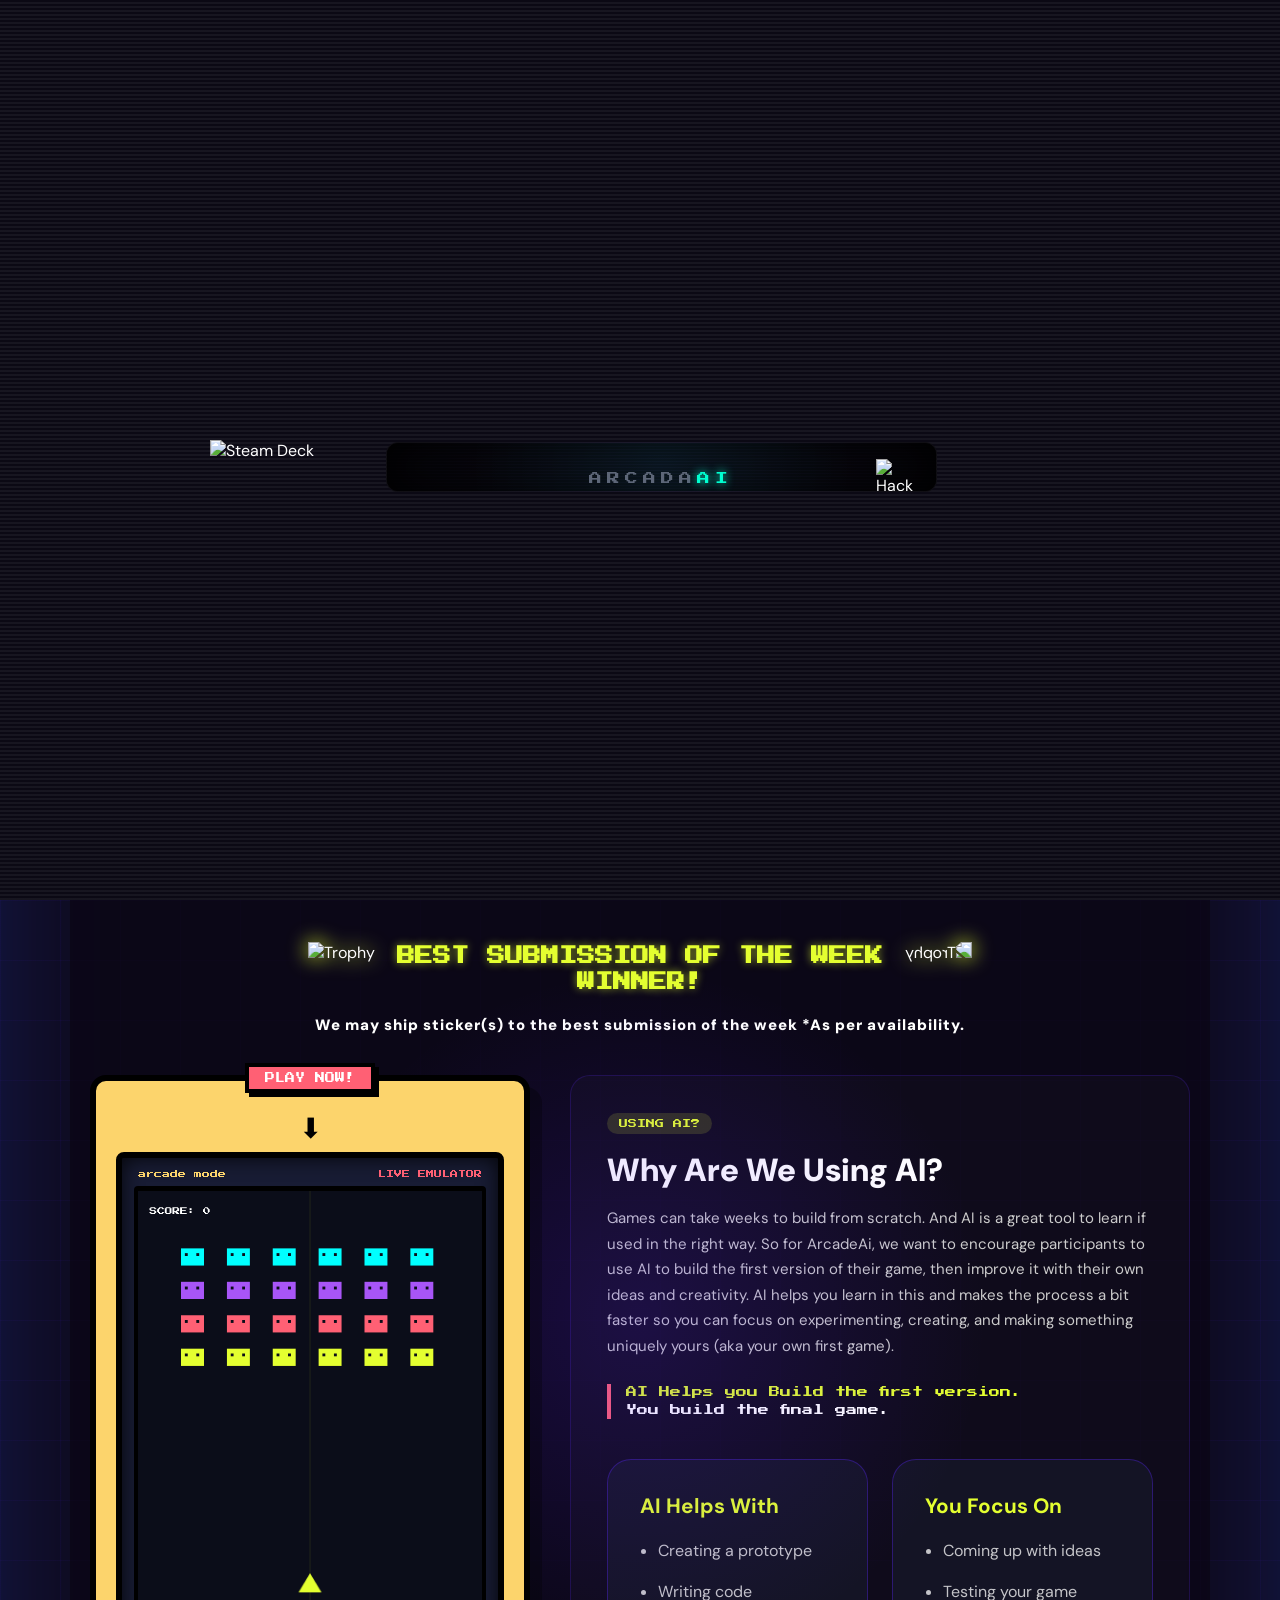
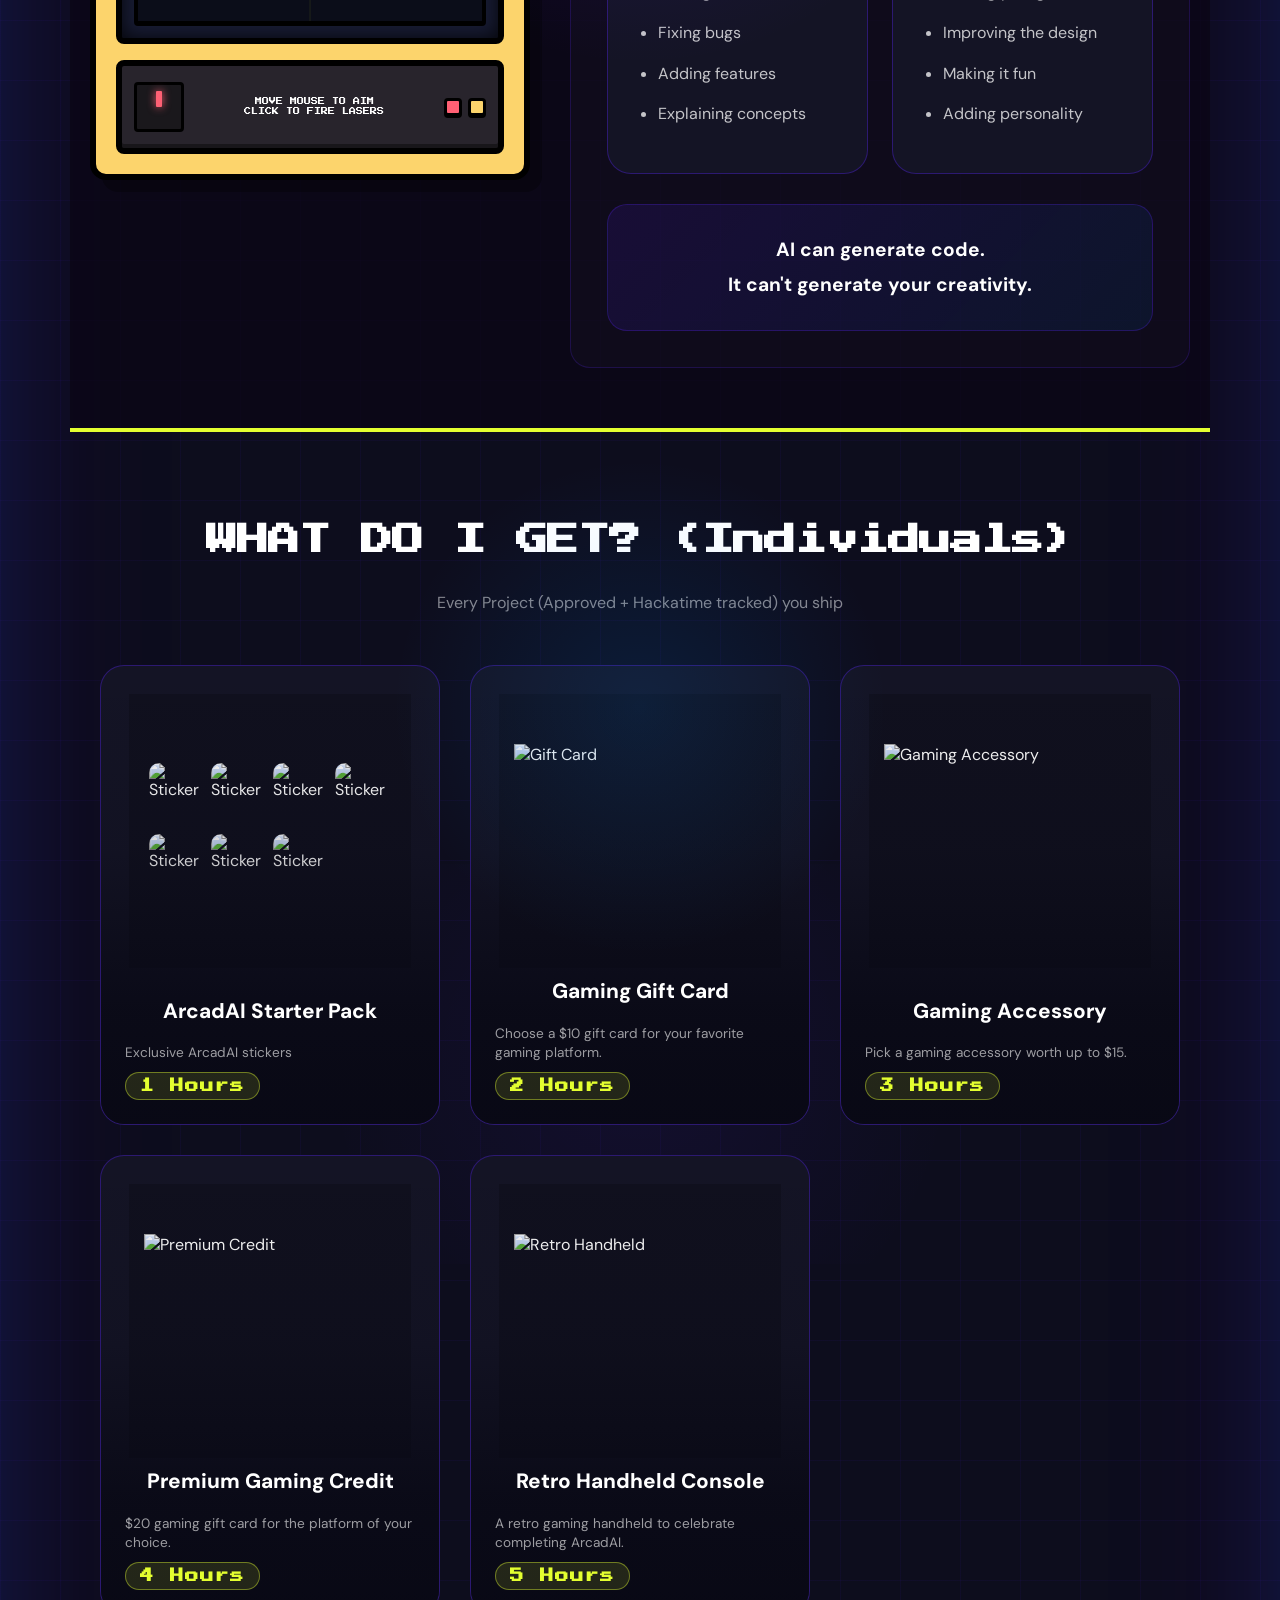
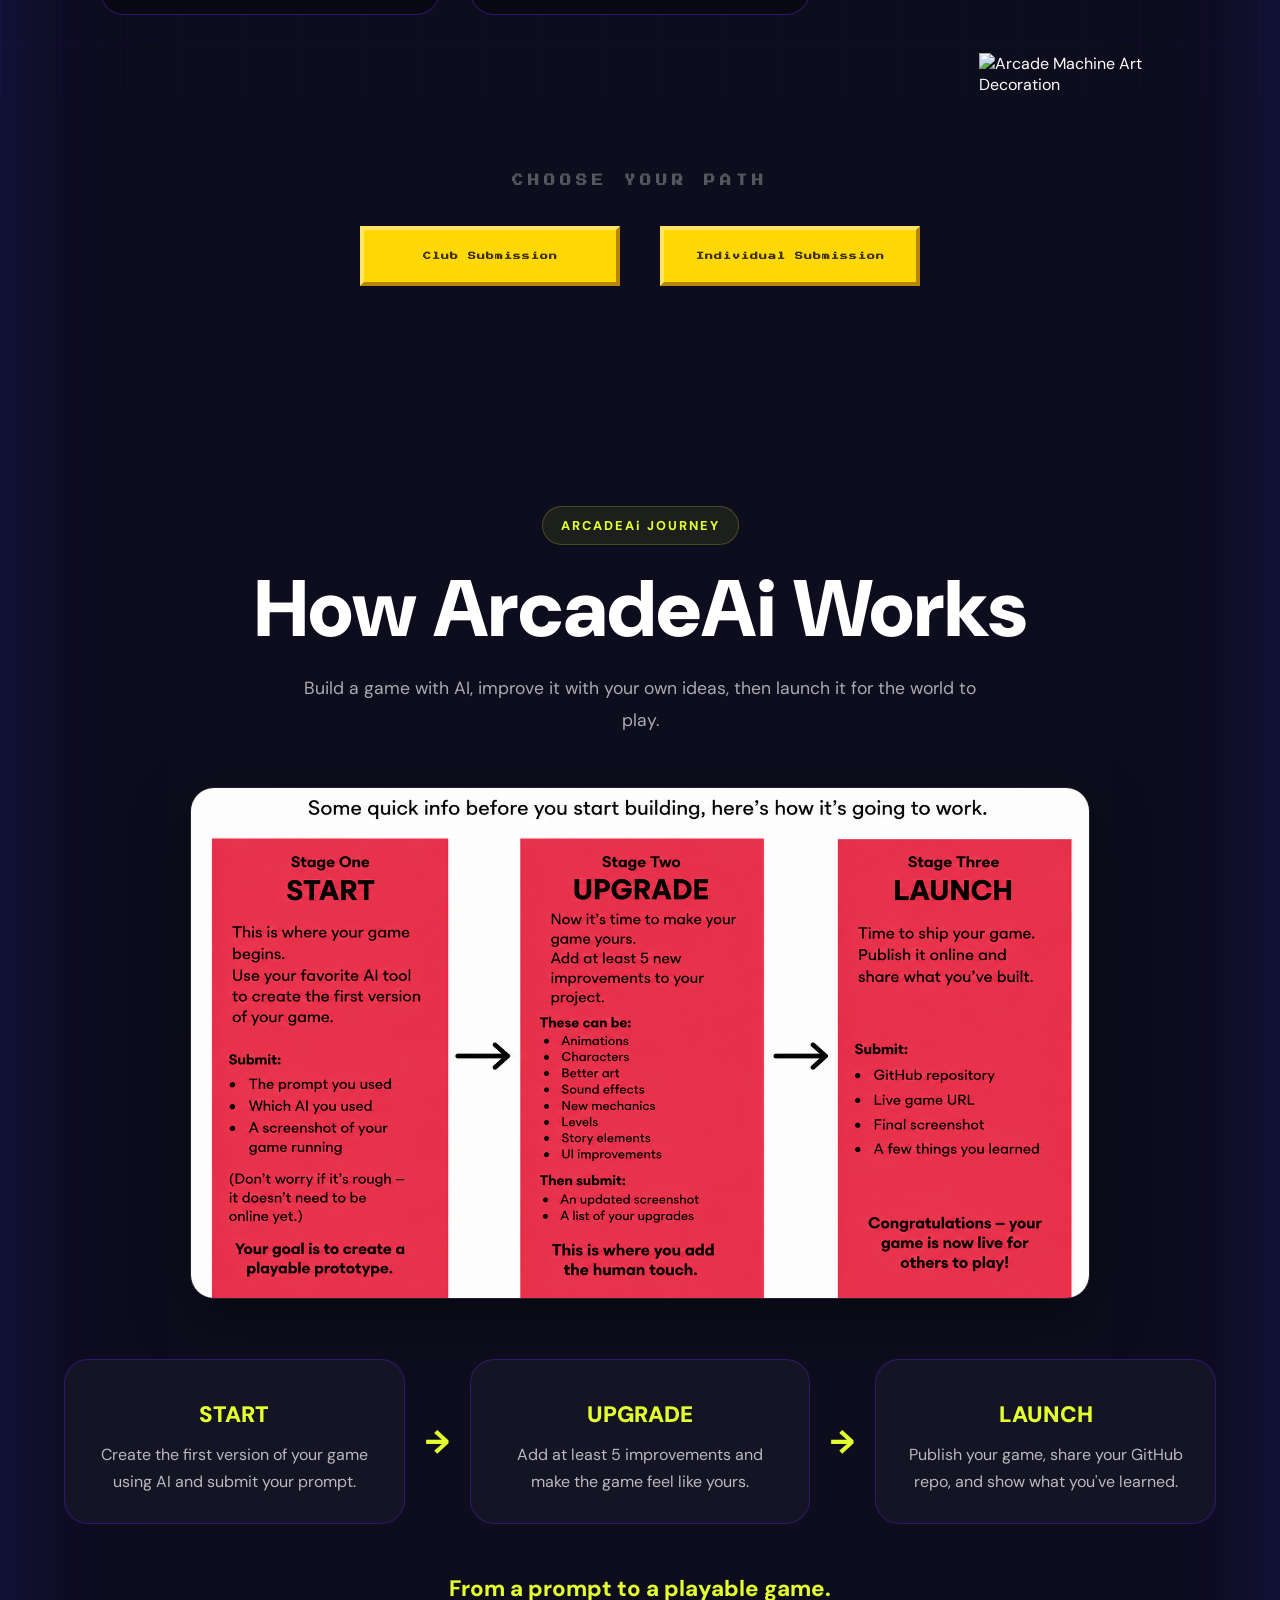
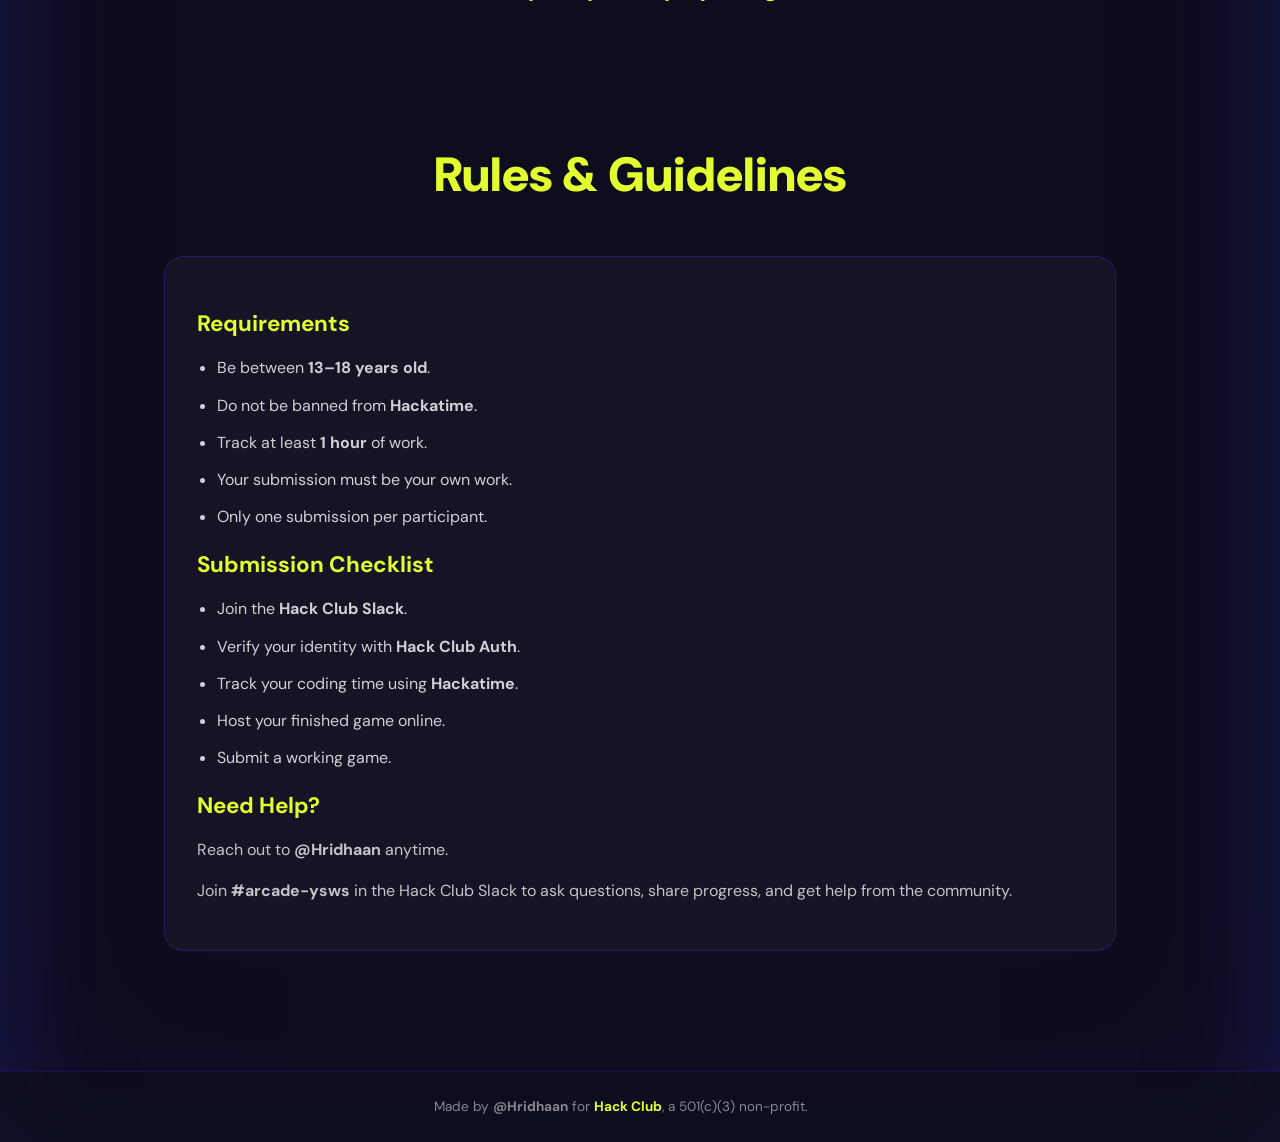
==== commit f17aec9a: "Update index.html" ====
--- a/index.html
+++ b/index.html
@@ -388,7 +388,7 @@
             </div>
             <div class="reward-card-body">
                 <div class="reward-name">ArcadAI Starter Pack</div>
-                <div class="reward-desc">Exclusive ArcadAI stickers, keychain & digital badge.</div>
+                <div class="reward-desc">Exclusive ArcadAI stickers</div>
                 <div class="reward-rate">1 Hours</div>
             </div>
         </div>
--- a/style.css
+++ b/style.css
@@ -3908,3 +3908,132 @@
     border-radius: 20px;
     font-weight: 700;
 }
+
+.launch-badge{
+    display:flex;
+    justify-content:center;
+    align-items:center;
+    gap:14px;
+    margin:28px 0 10px;
+    flex-wrap:wrap;
+}
+
+.live-pill{
+    display:flex;
+    align-items:center;
+    gap:8px;
+
+    padding:10px 18px;
+
+    border-radius:999px;
+
+    background:#22c55e;
+
+    color:#fff;
+
+    font-weight:900;
+
+    letter-spacing:.08em;
+
+    box-shadow:0 0 25px rgba(34,197,94,.45);
+}
+
+.live-dot{
+    width:10px;
+    height:10px;
+    border-radius:50%;
+    background:#fff;
+
+    animation:pulse 1.5s infinite;
+}
+
+.end-date{
+    padding:10px 18px;
+
+    border-radius:999px;
+
+    background:rgba(255,255,255,.06);
+
+    border:1px solid rgba(255,255,255,.12);
+
+    color:#fff;
+
+    font-weight:700;
+}
+
+.end-date strong{
+    color:#E4FF30;
+}
+
+@keyframes pulse{
+    0%{transform:scale(1);opacity:1;}
+    70%{transform:scale(1.8);opacity:0;}
+    100%{transform:scale(1);opacity:1;}
+}
+.nav-slack{
+    background:#E4FF30;
+    color:#111 !important;
+
+    padding:10px 18px;
+    border-radius:999px;
+
+    font-weight:800;
+
+    box-shadow:
+        0 8px 20px rgba(228,255,48,.25);
+
+    transition:.25s;
+}
+
+.nav-slack:hover{
+    transform:translateY(-2px);
+    box-shadow:
+        0 12px 28px rgba(228,255,48,.35);
+}
+width: fit-content;
+max-width: calc(100vw - 32px);
+.nav-links{
+    display:flex;
+    align-items:center;
+    gap:28px;
+}
+
+.nav-links a{
+    color:rgba(255,255,255,.78);
+    font-weight:700;
+    transition:.25s;
+}
+
+.nav-links a:hover{
+    color:#E4FF30;
+    text-shadow:0 0 12px rgba(228,255,48,.45);
+}
+
+.navbar {
+    position: fixed;
+    top: 18px;
+    left: 50%;
+    transform: translateX(-50%);
+
+    display: flex;
+    align-items: center;
+    justify-content: center;
+
+    padding: 14px 26px;
+
+    border-radius: 999px;
+
+    background: rgba(18, 18, 38, 0.45);
+    backdrop-filter: blur(18px);
+    -webkit-backdrop-filter: blur(18px);
+
+    border: 1px solid rgba(255,255,255,.08);
+
+    box-shadow:
+        0 10px 35px rgba(0,0,0,.28),
+        inset 0 1px rgba(255,255,255,.08);
+
+    z-index: 1000;
+
+    transition: .3s ease;
+}
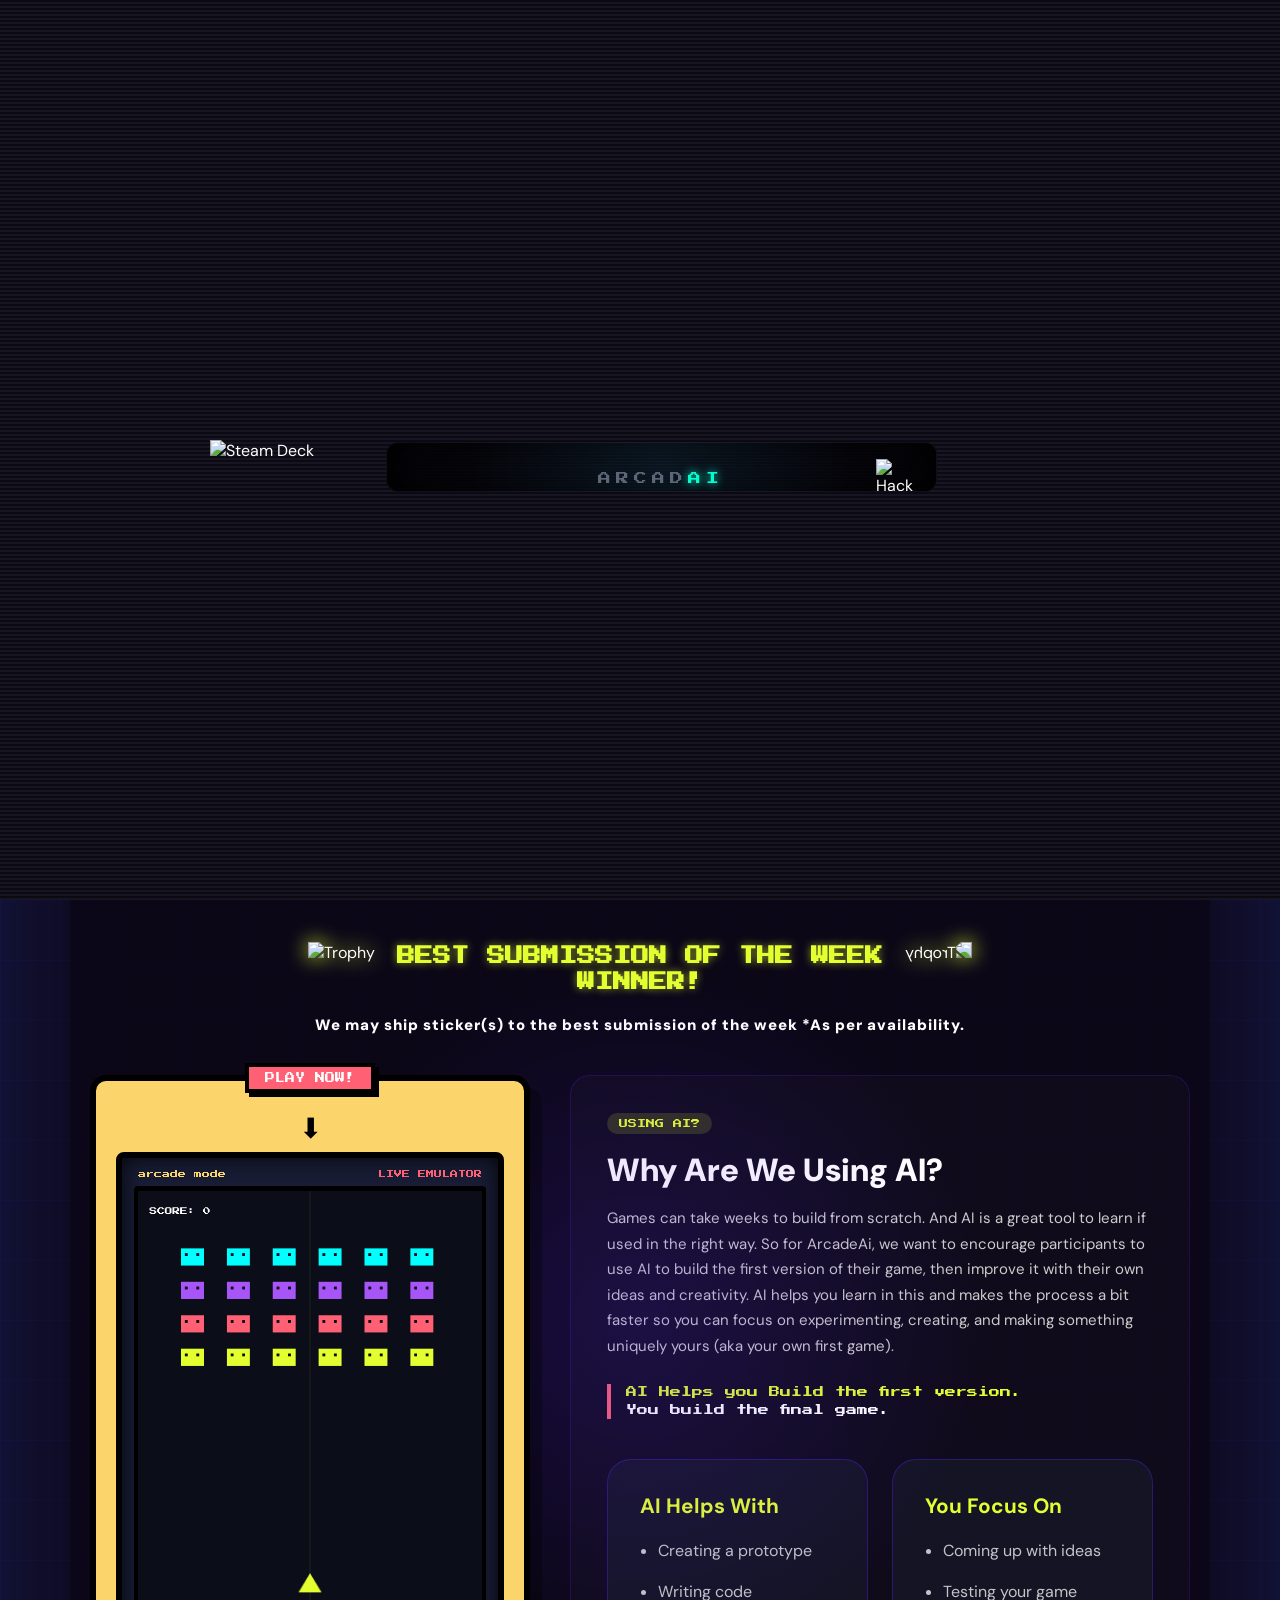
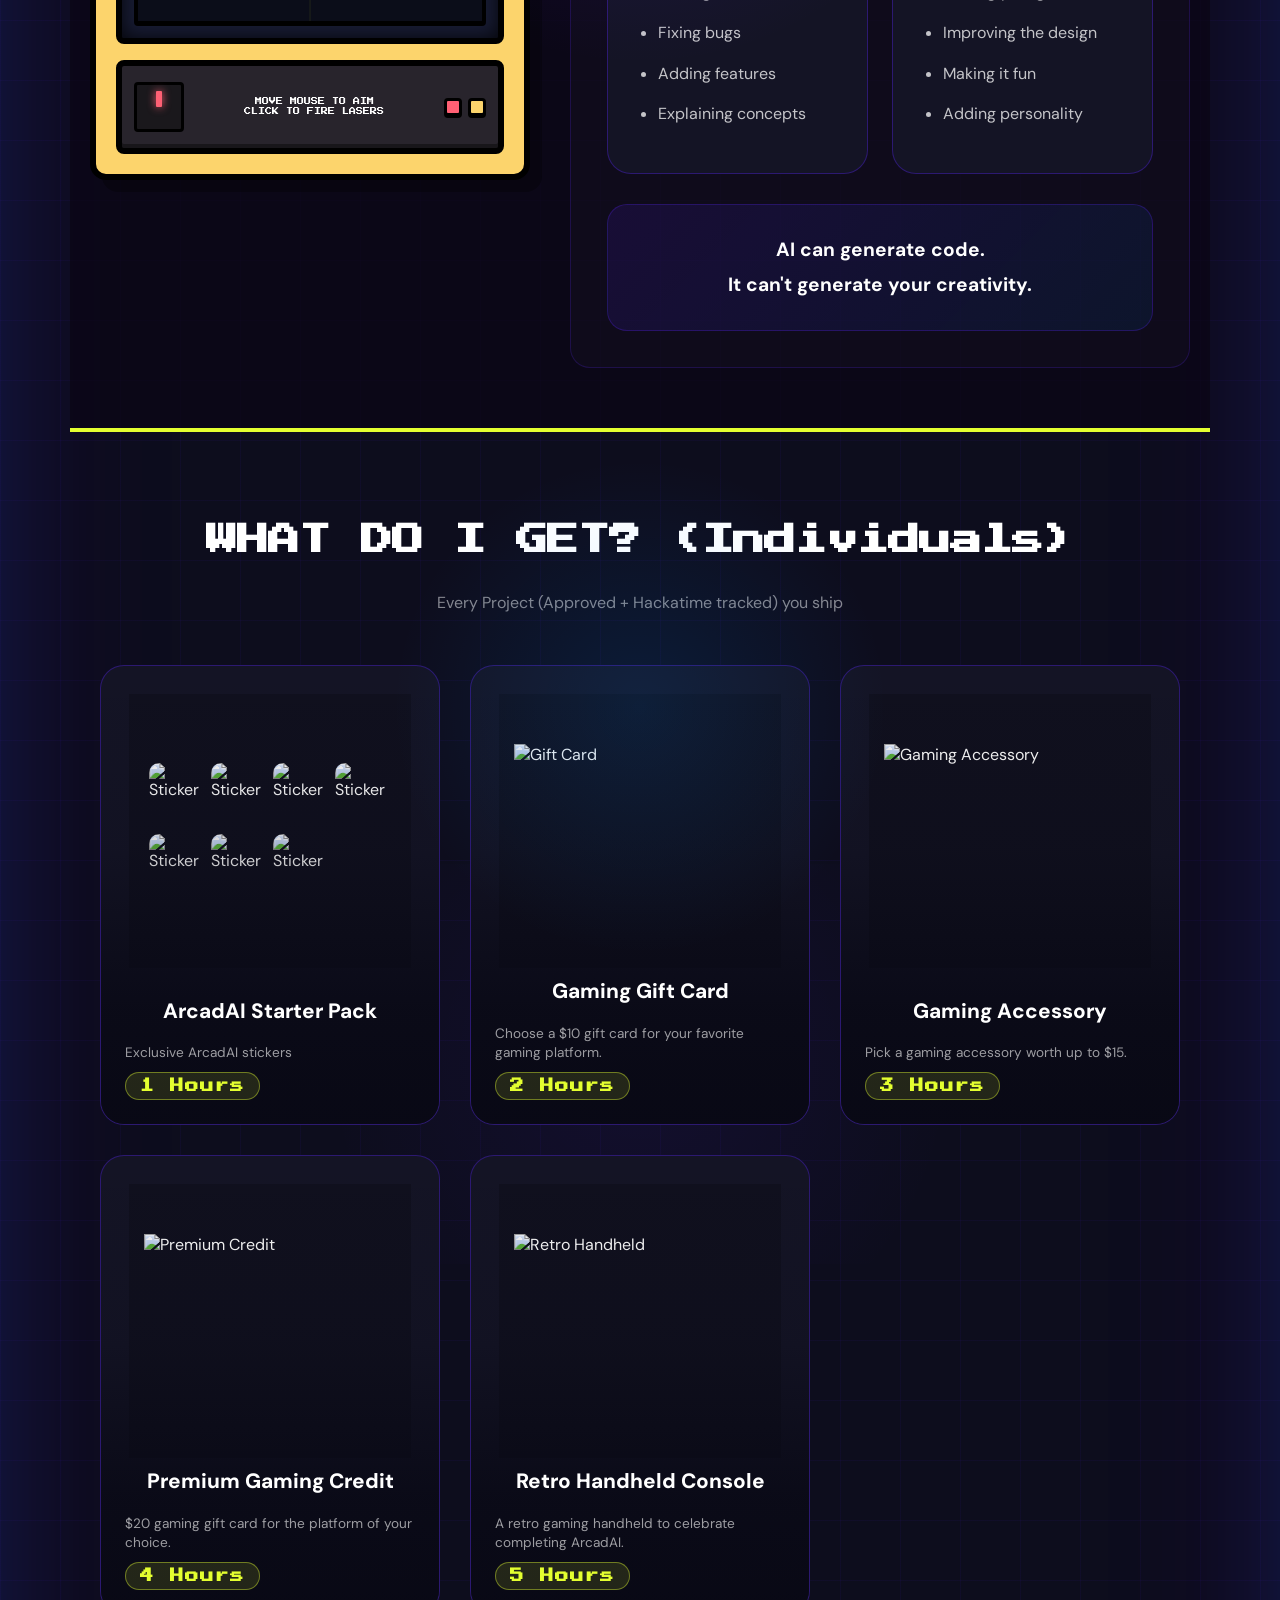
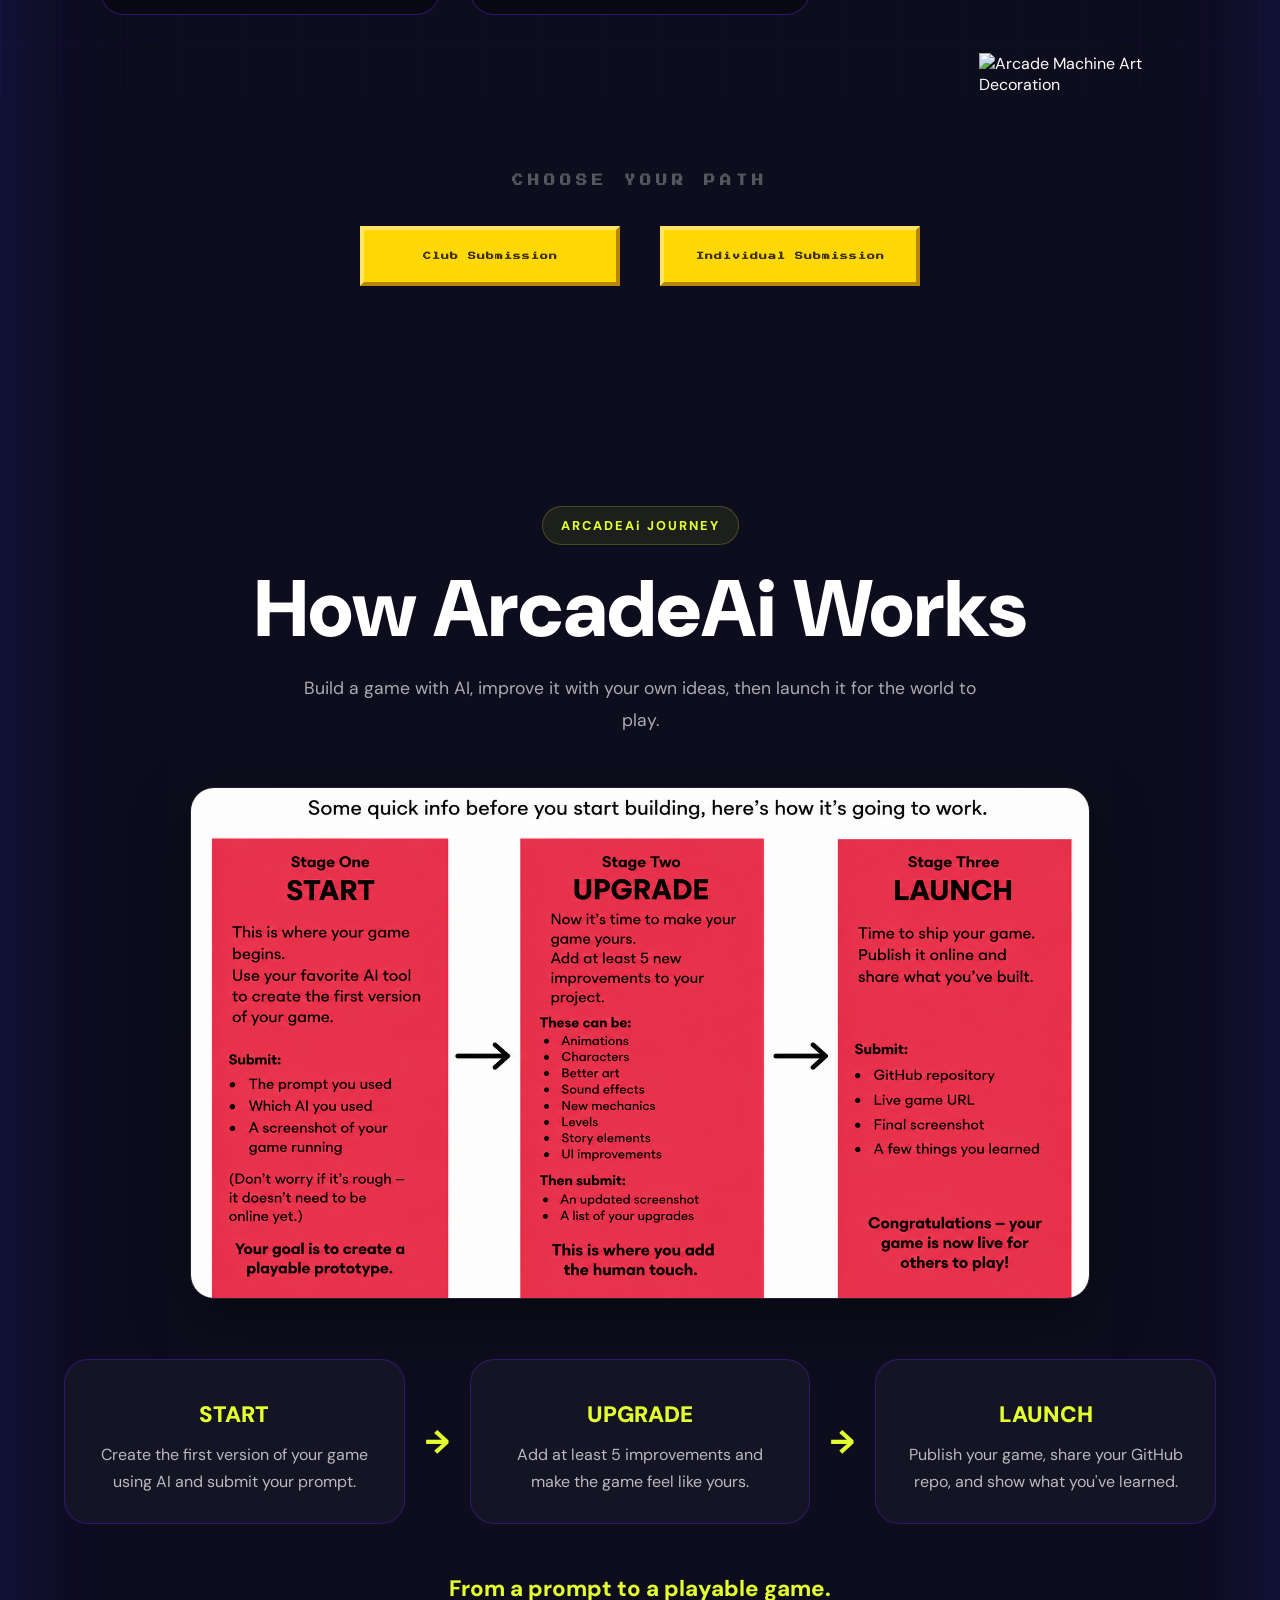
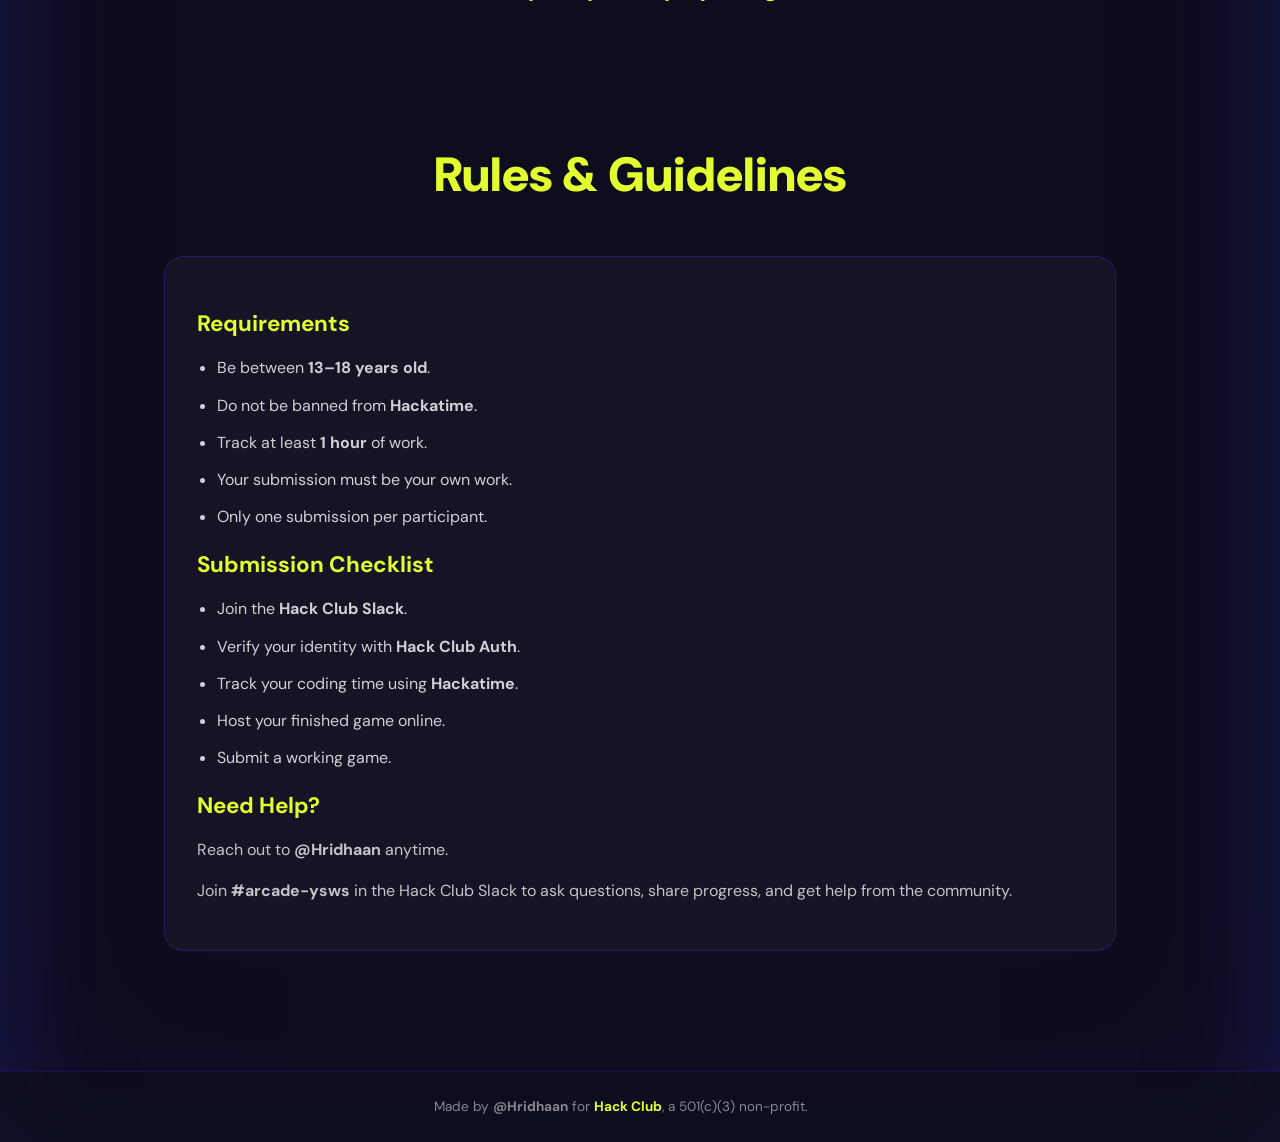
==== commit 8fe2f352: "Update index.html" ====
--- a/index.html
+++ b/index.html
@@ -28,7 +28,7 @@
         <div class="deck-screen-viewport">
 
             <div class="arcadai-brand">
-                ARCADA<span class="brand-highlight">AI</span>
+                ARCAD<span class="brand-highlight">AI</span>
             </div>
 
             <img
@@ -501,21 +501,7 @@
                 <h2 class="content-title" style="font-weight: 900; text-transform: uppercase;">ArcadeAi for Individuals</h2>
                 <p class="content-desc" style="font-weight: 700; color: rgba(255,255,255,0.85);">Building solo? No problem. ArcadeAi is open to any teenager who wants to build a game and get rewarded for shipping it. No club needed — just you, your code, and your ideas.</p>
                 
-                <h3 class="content-subtitle" style="color:#ff6074; font-weight: 900; font-size: 1.4rem; margin-bottom: 20px;">🎁 SELECT YOUR REWARD PATHWAY:</h3>
-                <div style="display: grid; grid-template-columns: repeat(auto-fit, minmax(280px, 1fr)); gap: 24px; margin-bottom: 32px;">
-                    <div style="background: rgba(0, 139, 255, 0.04); border: 2px solid rgba(0, 139, 255, 0.5); border-radius: 12px; padding: 24px; box-shadow: 0 4px 15px rgba(0, 139, 255, 0.1);">
-                        <div style="font-family: 'Press Start 2P'; font-size: 13px; margin-bottom: 12px; color: #008BFF; font-weight: 900;">🎲 THE TABLETOP PATHWAY</div>
-                        <p style="color: #ffffff; font-size: 0.95rem; line-height: 1.6; margin: 0; font-weight: 800;">
-                            Get <span style="color: #008BFF; font-weight: 900;">2 Random Board Games</span> securely shipped straight to your front door, or covered via a custom direct acquisition purchase grant!
-                        </p>
-                    </div>
-                    <div style="background: rgba(228, 255, 48, 0.04); border: 2px solid rgba(228, 255, 48, 0.5); border-radius: 12px; padding: 24px; box-shadow: 0 4px 15px rgba(228, 255, 48, 0.1);">
-                        <div style="font-family: 'Press Start 2P'; font-size: 13px; margin-bottom: 12px; color: #E4FF30; font-weight: 900;">🎮 THE PLATFORM PATHWAY</div>
-                        <p style="color: #ffffff; font-size: 0.95rem; line-height: 1.6; margin: 0; font-weight: 800;">
-                            Claim a versatile <span style="color: #E4FF30; font-weight: 900;">Gaming Store Grant</span> to load up on premium Game-Passes, runtime DLC expansions, or platform currencies inside your target multiplayer games!
-                        </p>
-                    </div>
-                </div>
+        
 
                 <h3 class="content-subtitle" style="font-weight: 900;">How it works</h3>
                 <p class="content-text" style="font-weight: 600;">Build a game (time tracked with Hackatime), host it on GitHub Pages or itch.io, and submit it. Each approved submission earns you rewards. Check out the <a href="#rules" class="content-link" style="font-weight: 900;">requirements & examples page</a> first.</p>
@@ -715,3 +701,4 @@
     <script type="module" src="script.js"></script>
 </body>
 </html>
+
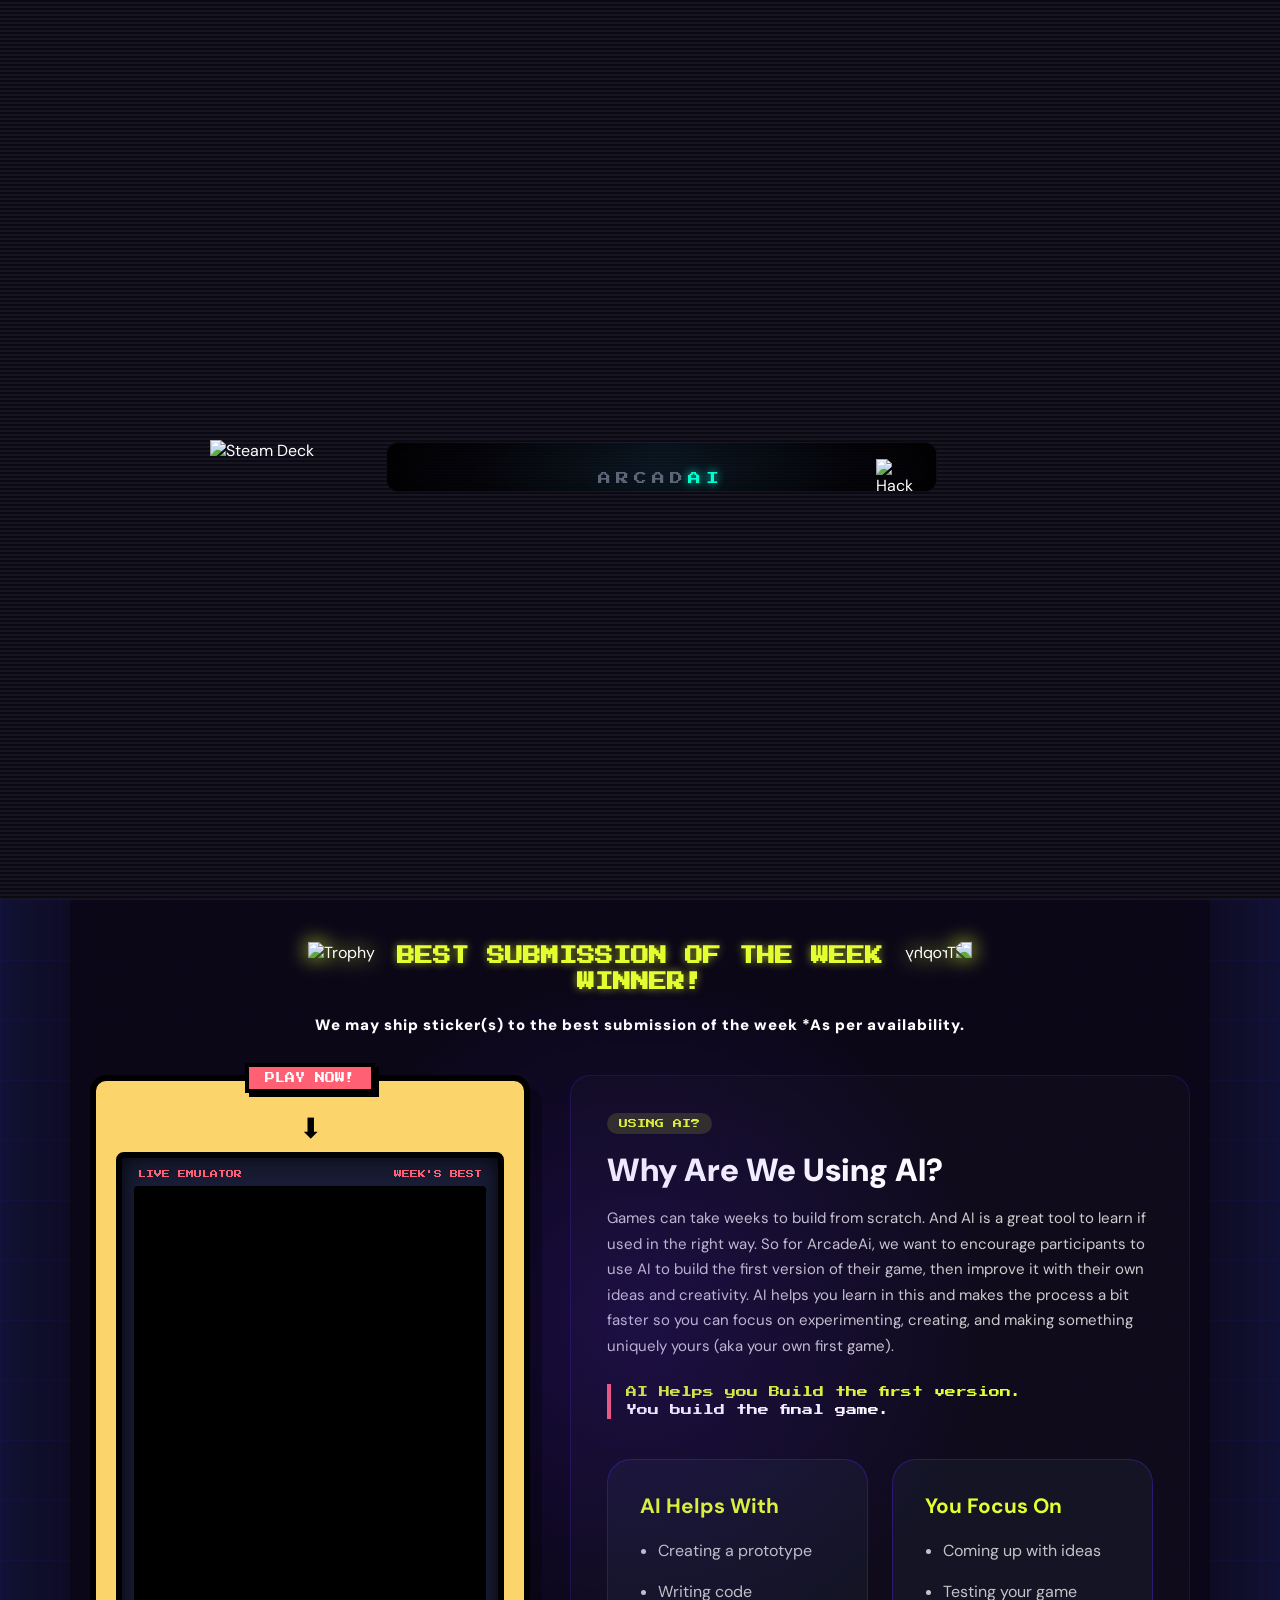
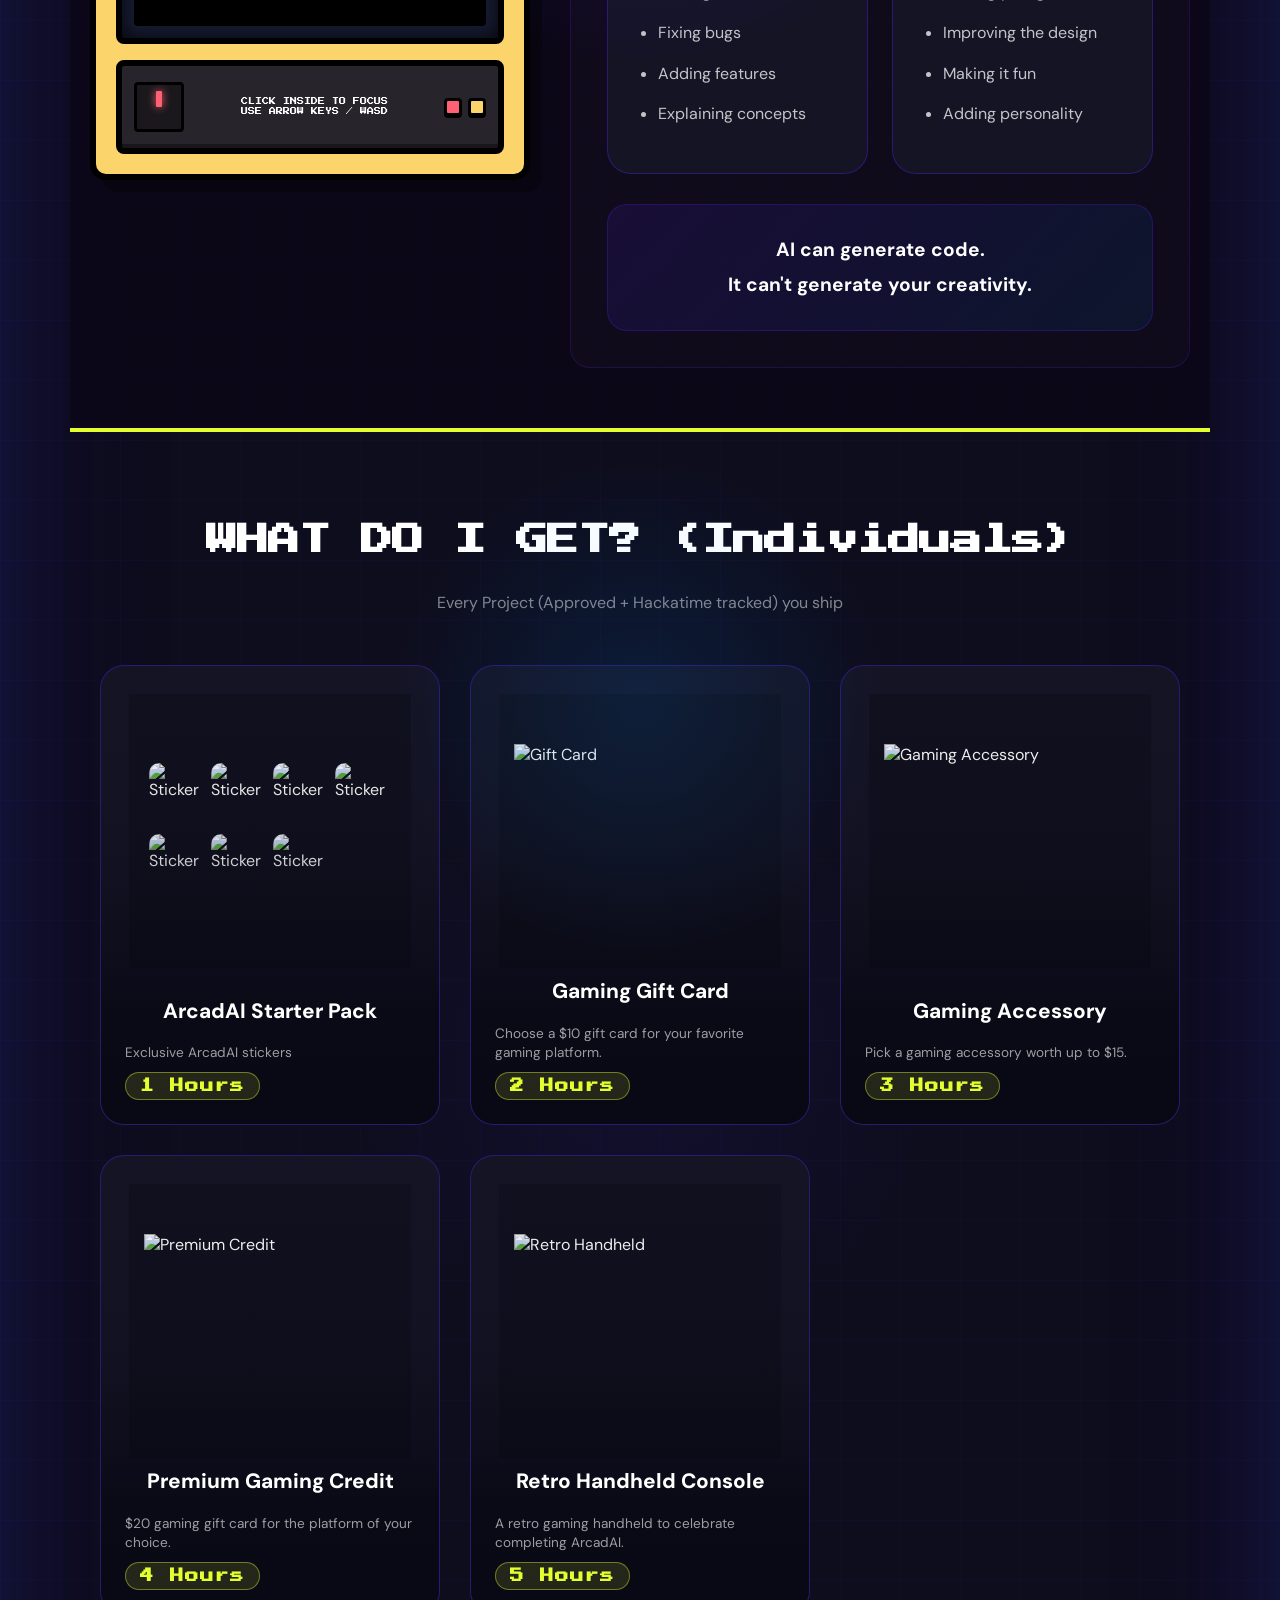
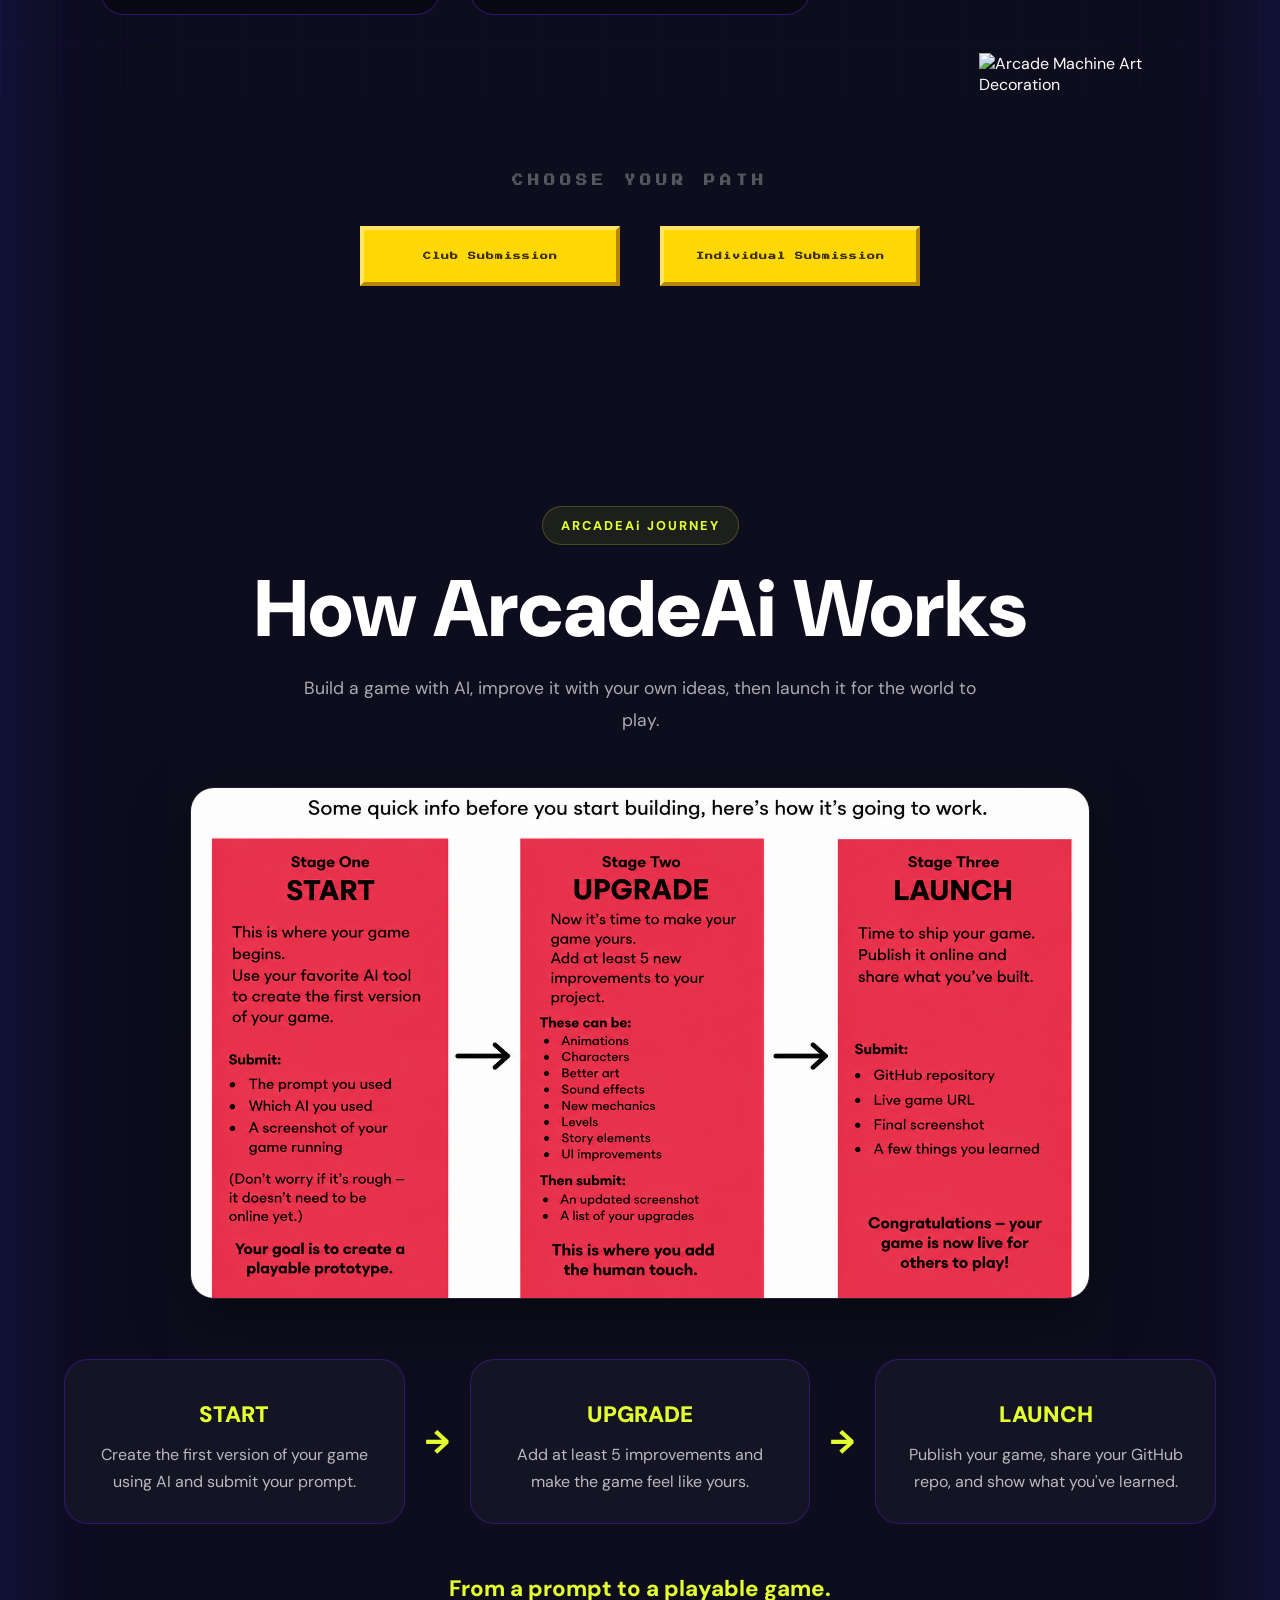
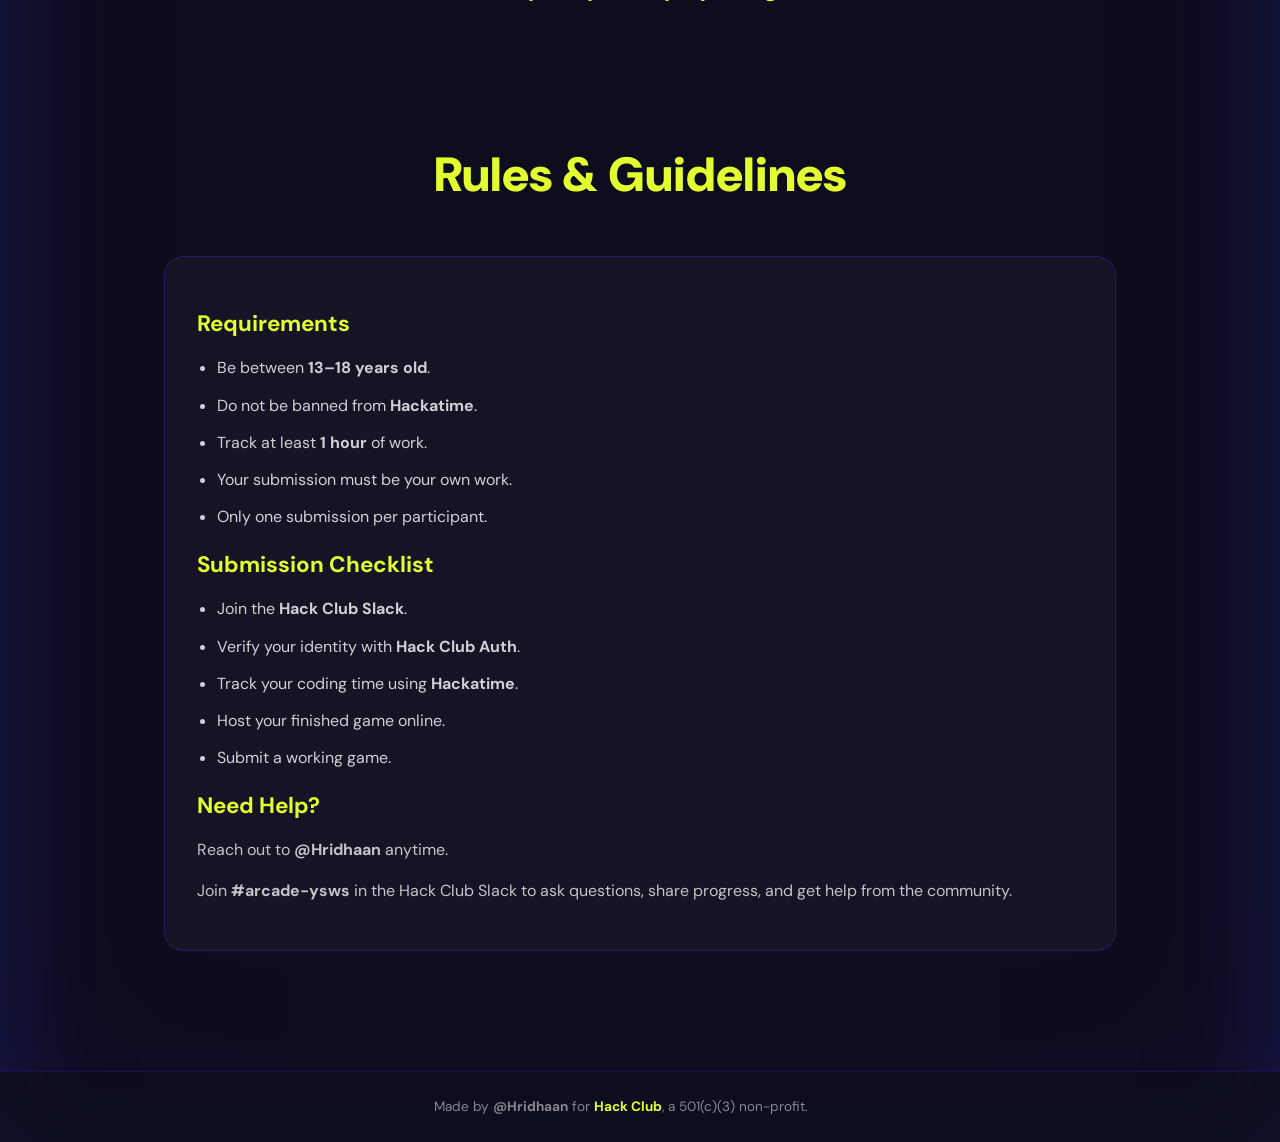
==== commit b0a23f28: "Update index.html" ====
--- a/index.html
+++ b/index.html
@@ -147,12 +147,13 @@
 
                 <div class="cabinet-monitor" style="background: #181c34; border: 6px solid #000; border-radius: 8px; padding: 12px; box-shadow: inset 0 0 20px rgba(0,0,0,0.85);">
                     <div style="display: flex; justify-content: space-between; font-family: 'Press Start 2P'; font-size: 8px; color: #fcd46c; margin-bottom: 8px; padding: 0 4px;">
-                        <span>arcade mode</span>
                         <span style="color: #ff6074;">LIVE EMULATOR</span>
+
+<span style="color: #ff6074;">WEEK'S BEST</span>
                     </div>
 
                     <div class="screen-viewport" style="position: relative; background: #000; aspect-ratio: 4/5; width: 100%; border: 4px solid #000; border-radius: 4px; overflow: hidden; display: flex; align-items: center; justify-content: center;">
-                        <canvas id="miniGameCanvas" width="360" height="450" style="display: block; background: #0b0d19; width: 100%; height: auto; cursor: crosshair;"></canvas>
+                        <iframe src="https://rexaintreal.github.io/Mario2/" style="position: absolute; top: 0; left: 0; width: 100%; height: 100%; border: none;" scrolling="no" allow="fullscreen; autoplay"></iframe>
                     </div>
                 </div>
 
@@ -161,7 +162,7 @@
                         <div style="width: 6px; height: 16px; background: #ff6074; border-radius: 1px; box-shadow: 0 0 8px #ff6074;"></div>
                     </div>
                     <div style="text-align: center; color: #fff; font-family: 'Press Start 2P'; font-size: 7px; line-height: 1.4;">
-                        MOVE MOUSE TO AIM<br>CLICK TO FIRE LASERS
+                        CLICK INSIDE TO FOCUS<br>USE ARROW KEYS / WASD
                     </div>
                     <div style="display: flex; gap: 6px; align-items: center;">
                         <div style="width: 18px; height: 18px; background: #ff6074; border: 3px solid #000; border-radius: 4px; box-shadow: 0 2px 0 #000;"></div>
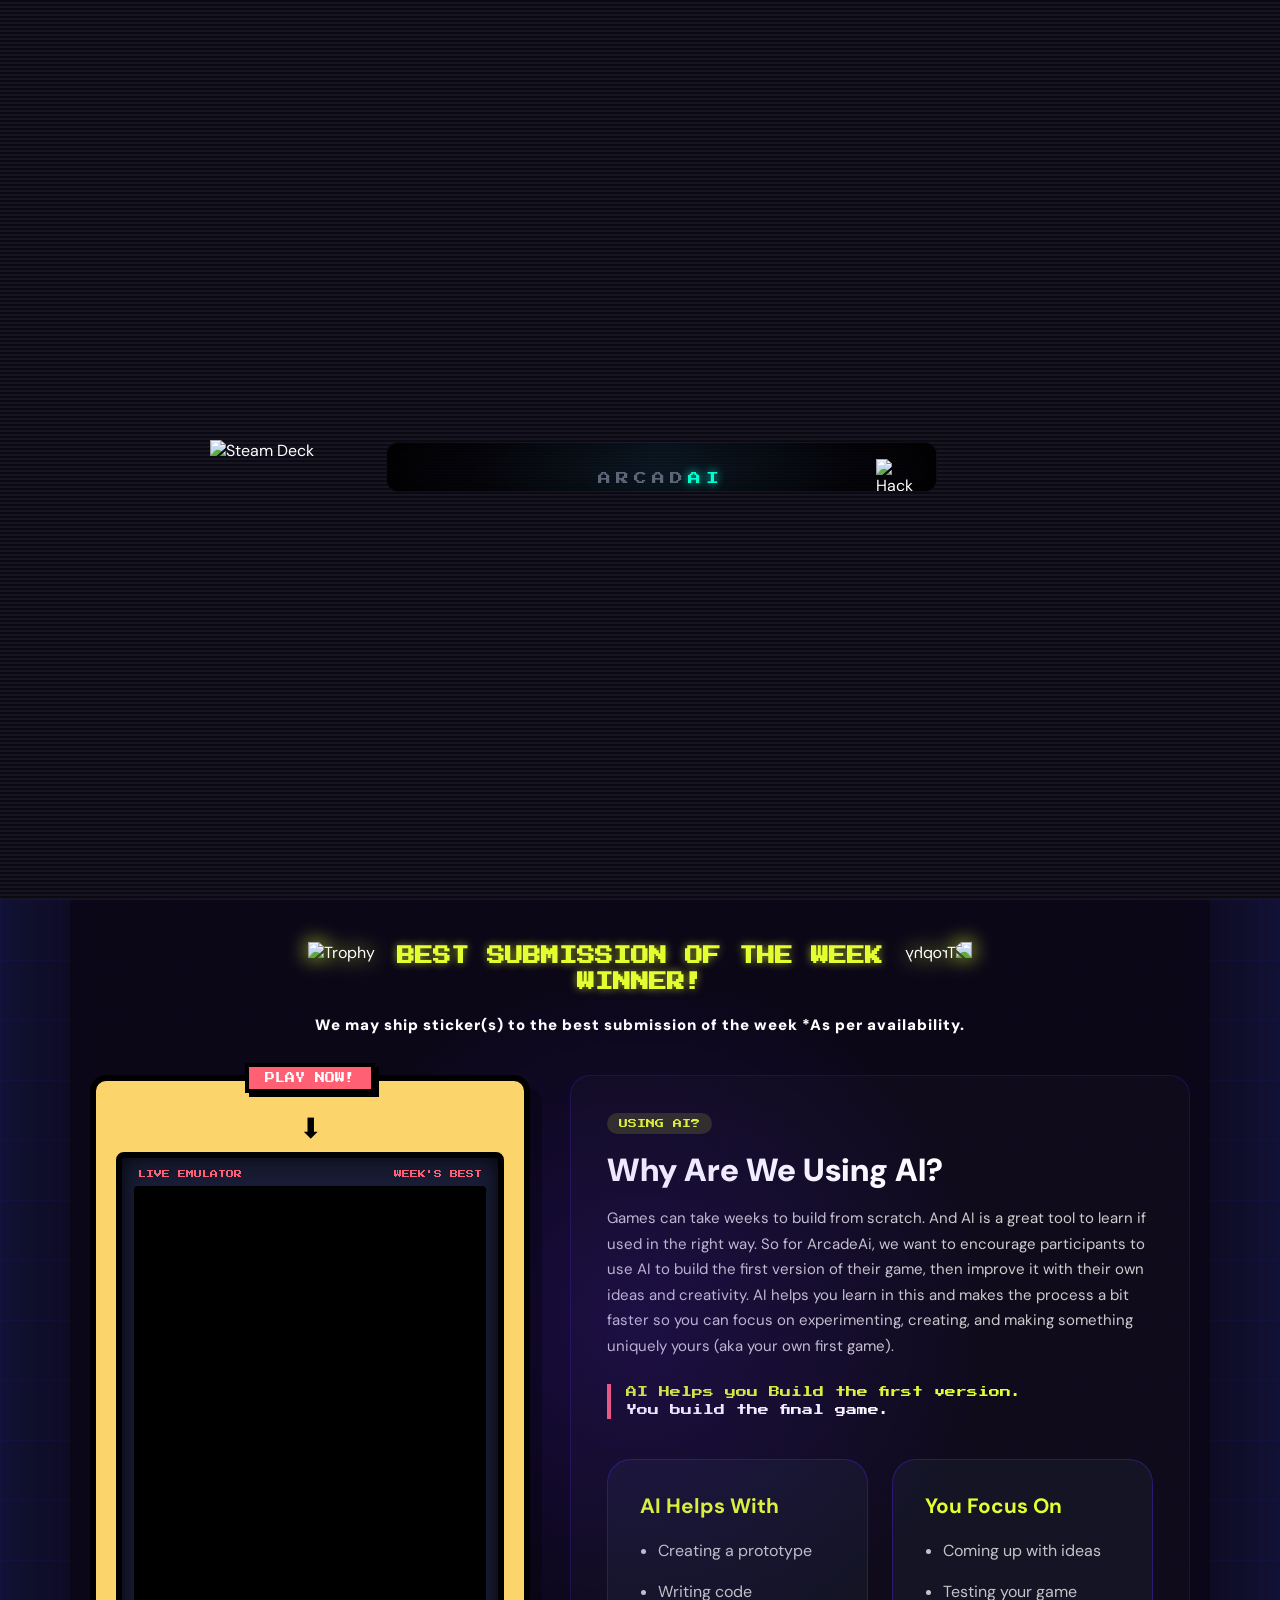
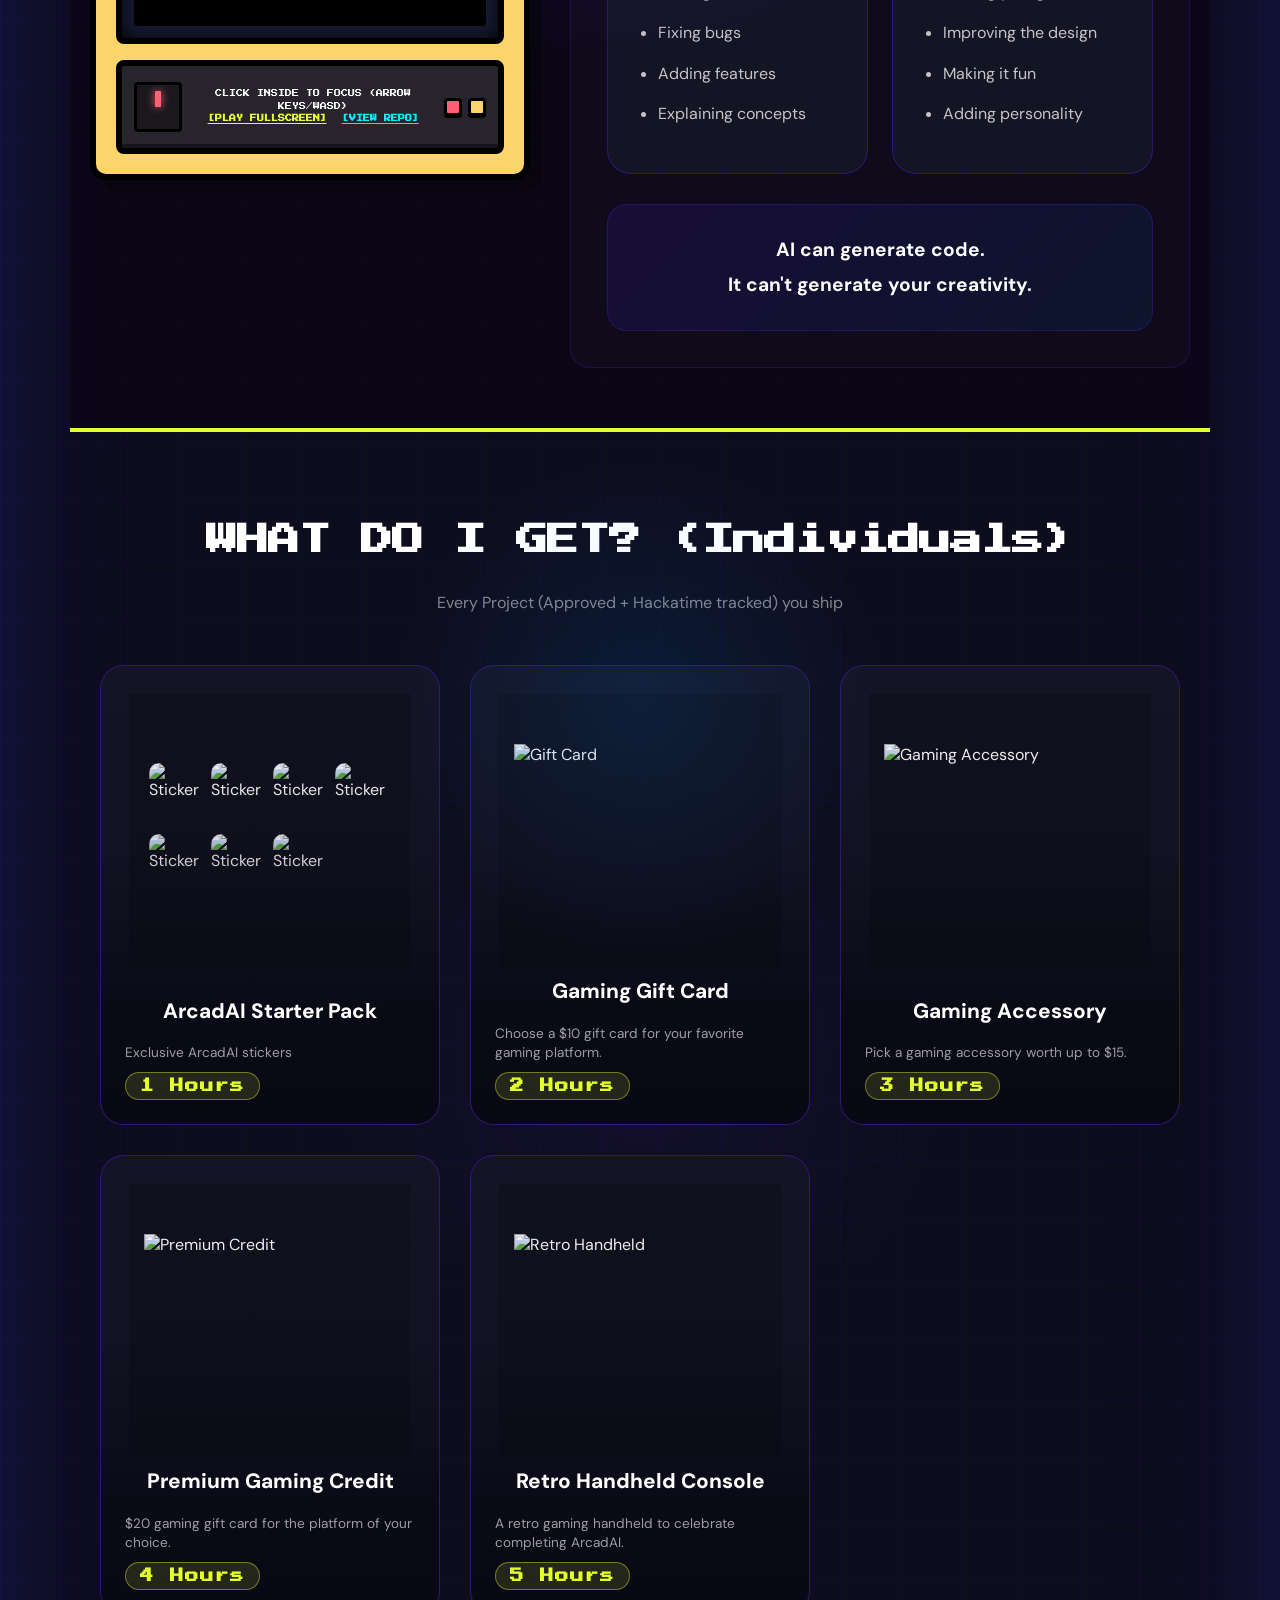
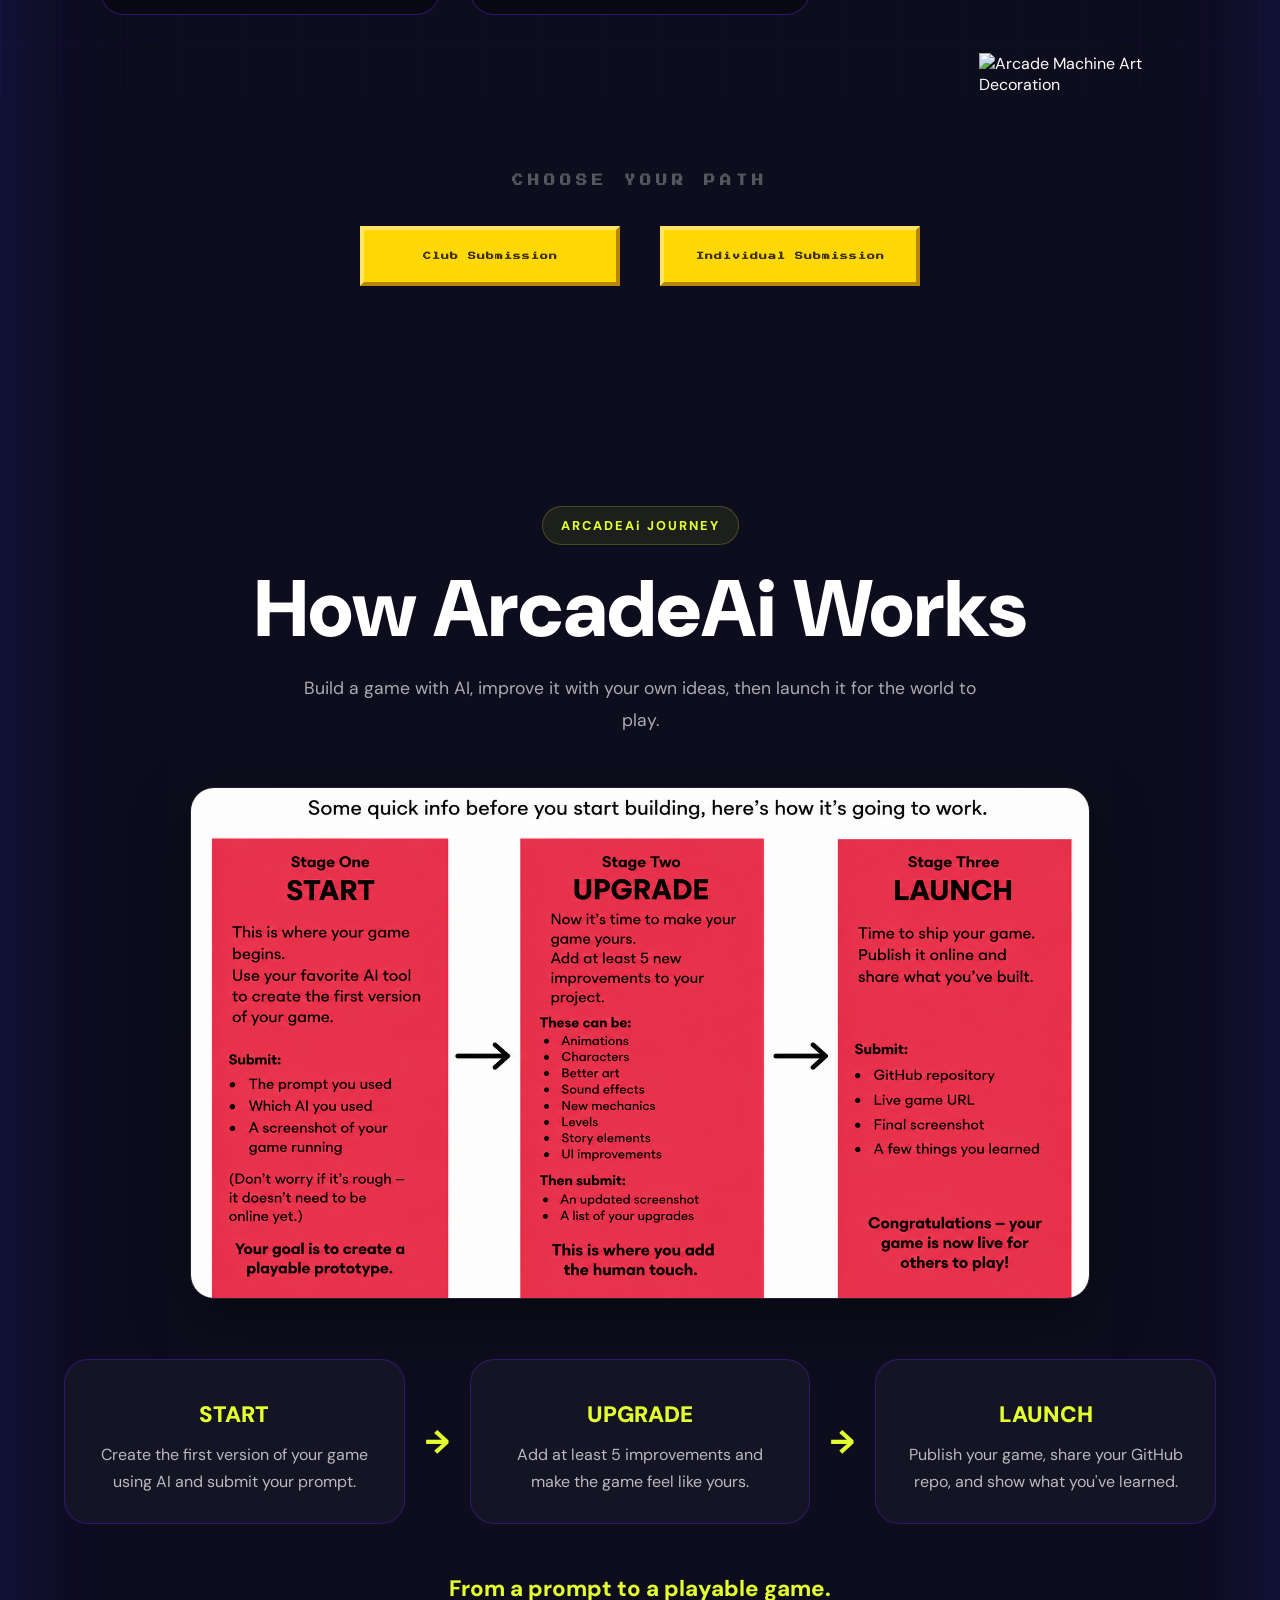
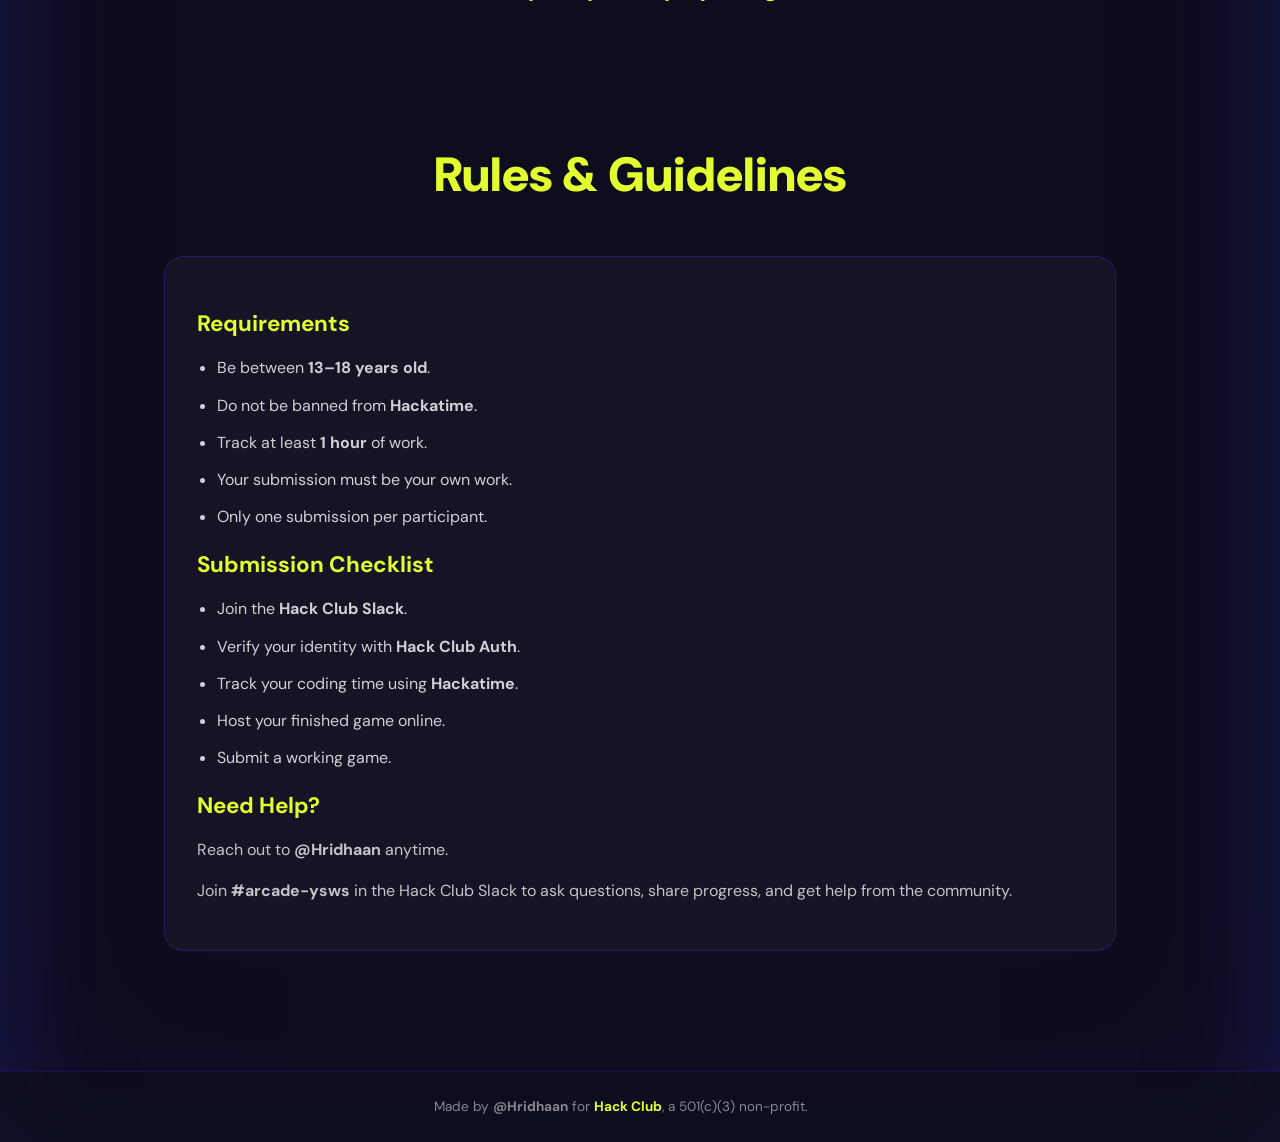
==== commit db0d1fa5: "Update index.html" ====
--- a/index.html
+++ b/index.html
@@ -161,9 +161,11 @@
                     <div style="width: 50px; height: 50px; background: #1a181c; border: 3px solid #000; border-radius: 4px; display: flex; justify-content: center; padding-top: 6px;">
                         <div style="width: 6px; height: 16px; background: #ff6074; border-radius: 1px; box-shadow: 0 0 8px #ff6074;"></div>
                     </div>
-                    <div style="text-align: center; color: #fff; font-family: 'Press Start 2P'; font-size: 7px; line-height: 1.4;">
-                        CLICK INSIDE TO FOCUS<br>USE ARROW KEYS / WASD
-                    </div>
+          <div style="text-align: center; color: #fff; font-family: 'Press Start 2P'; font-size: 7px; line-height: 1.8;">
+    CLICK INSIDE TO FOCUS (ARROW KEYS/WASD)<br>
+    <a href="https://rexaintreal.github.io/Mario2/" target="_blank" style="color: #E4FF30; text-decoration: underline; font-weight: bold;">[PLAY FULLSCREEN]</a> 
+    <a href="https://github.com/Rexaintreal/Mario2" target="_blank" style="color: #00f0ff; text-decoration: underline; font-weight: bold; margin-left: 8px;">[VIEW REPO]</a>
+</div>
                     <div style="display: flex; gap: 6px; align-items: center;">
                         <div style="width: 18px; height: 18px; background: #ff6074; border: 3px solid #000; border-radius: 4px; box-shadow: 0 2px 0 #000;"></div>
                         <div style="width: 18px; height: 18px; background: #fcd46c; border: 3px solid #000; border-radius: 4px; box-shadow: 0 2px 0 #000;"></div>
